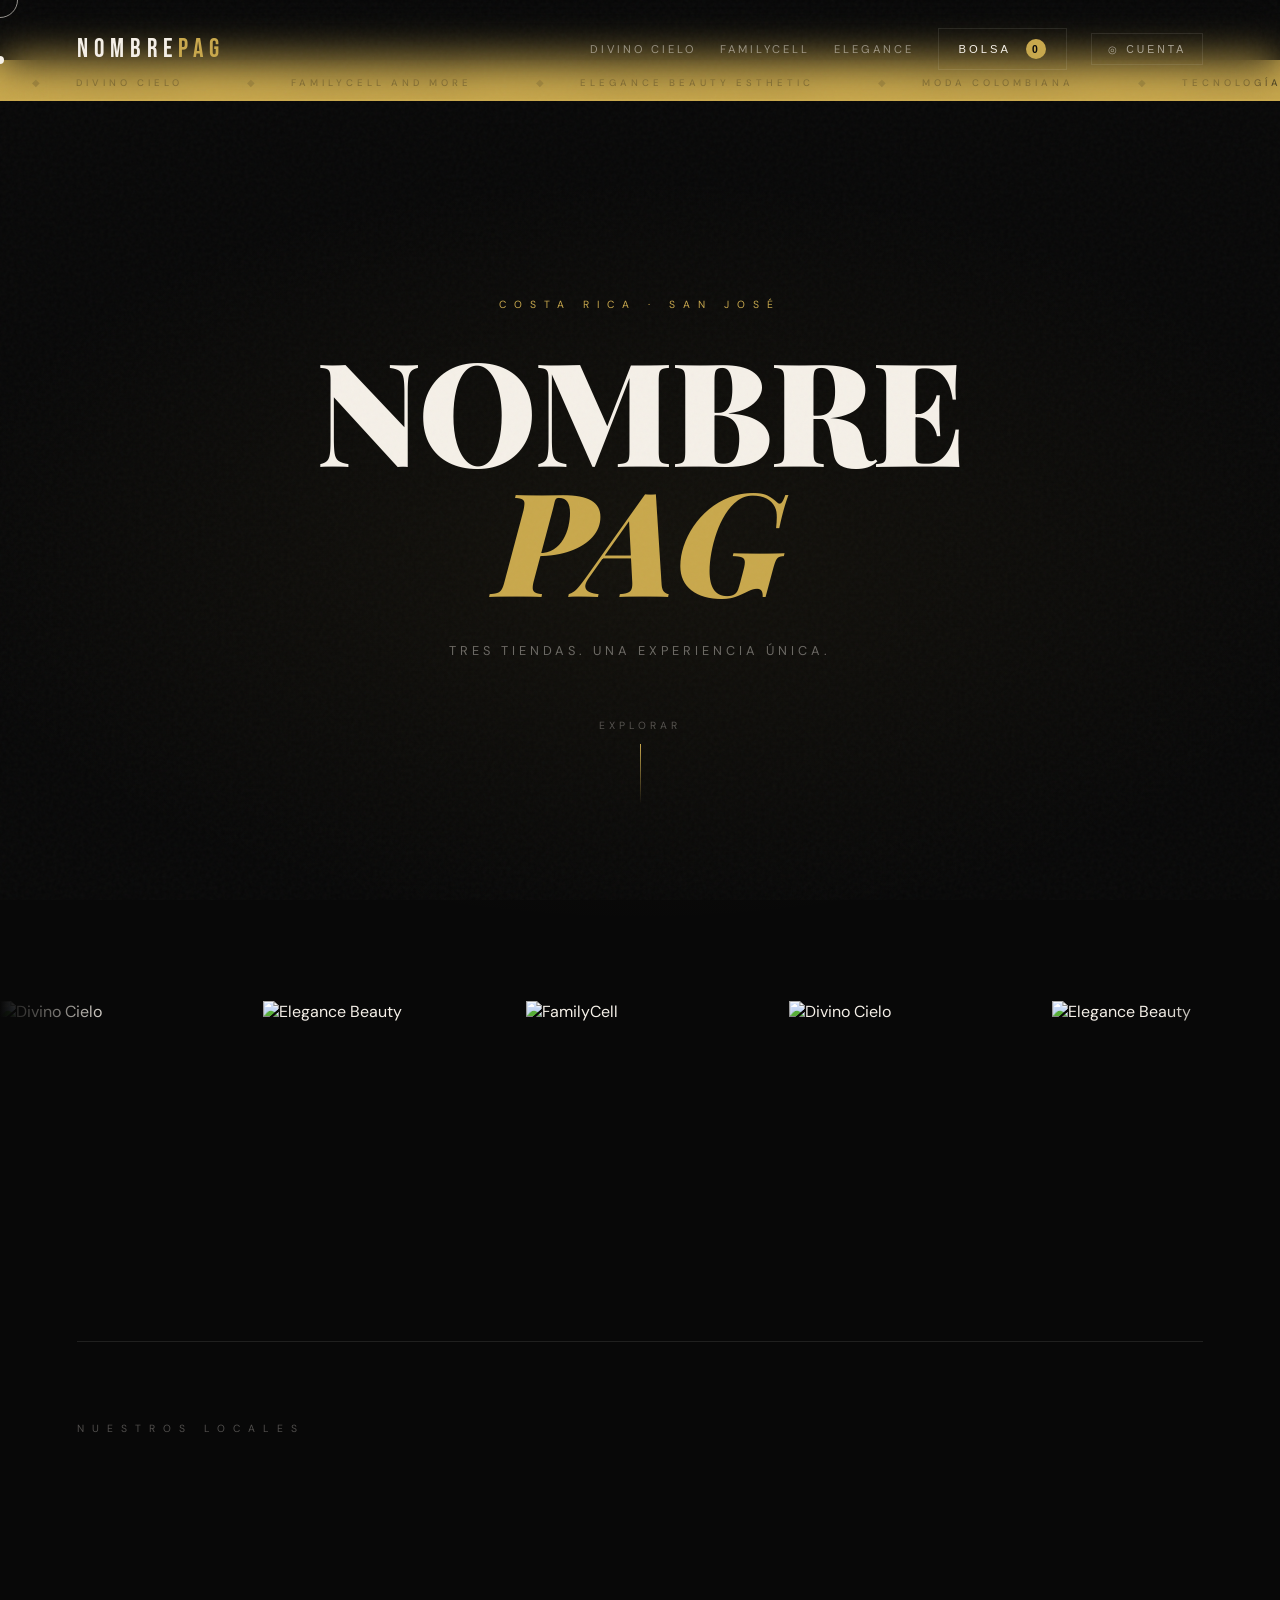
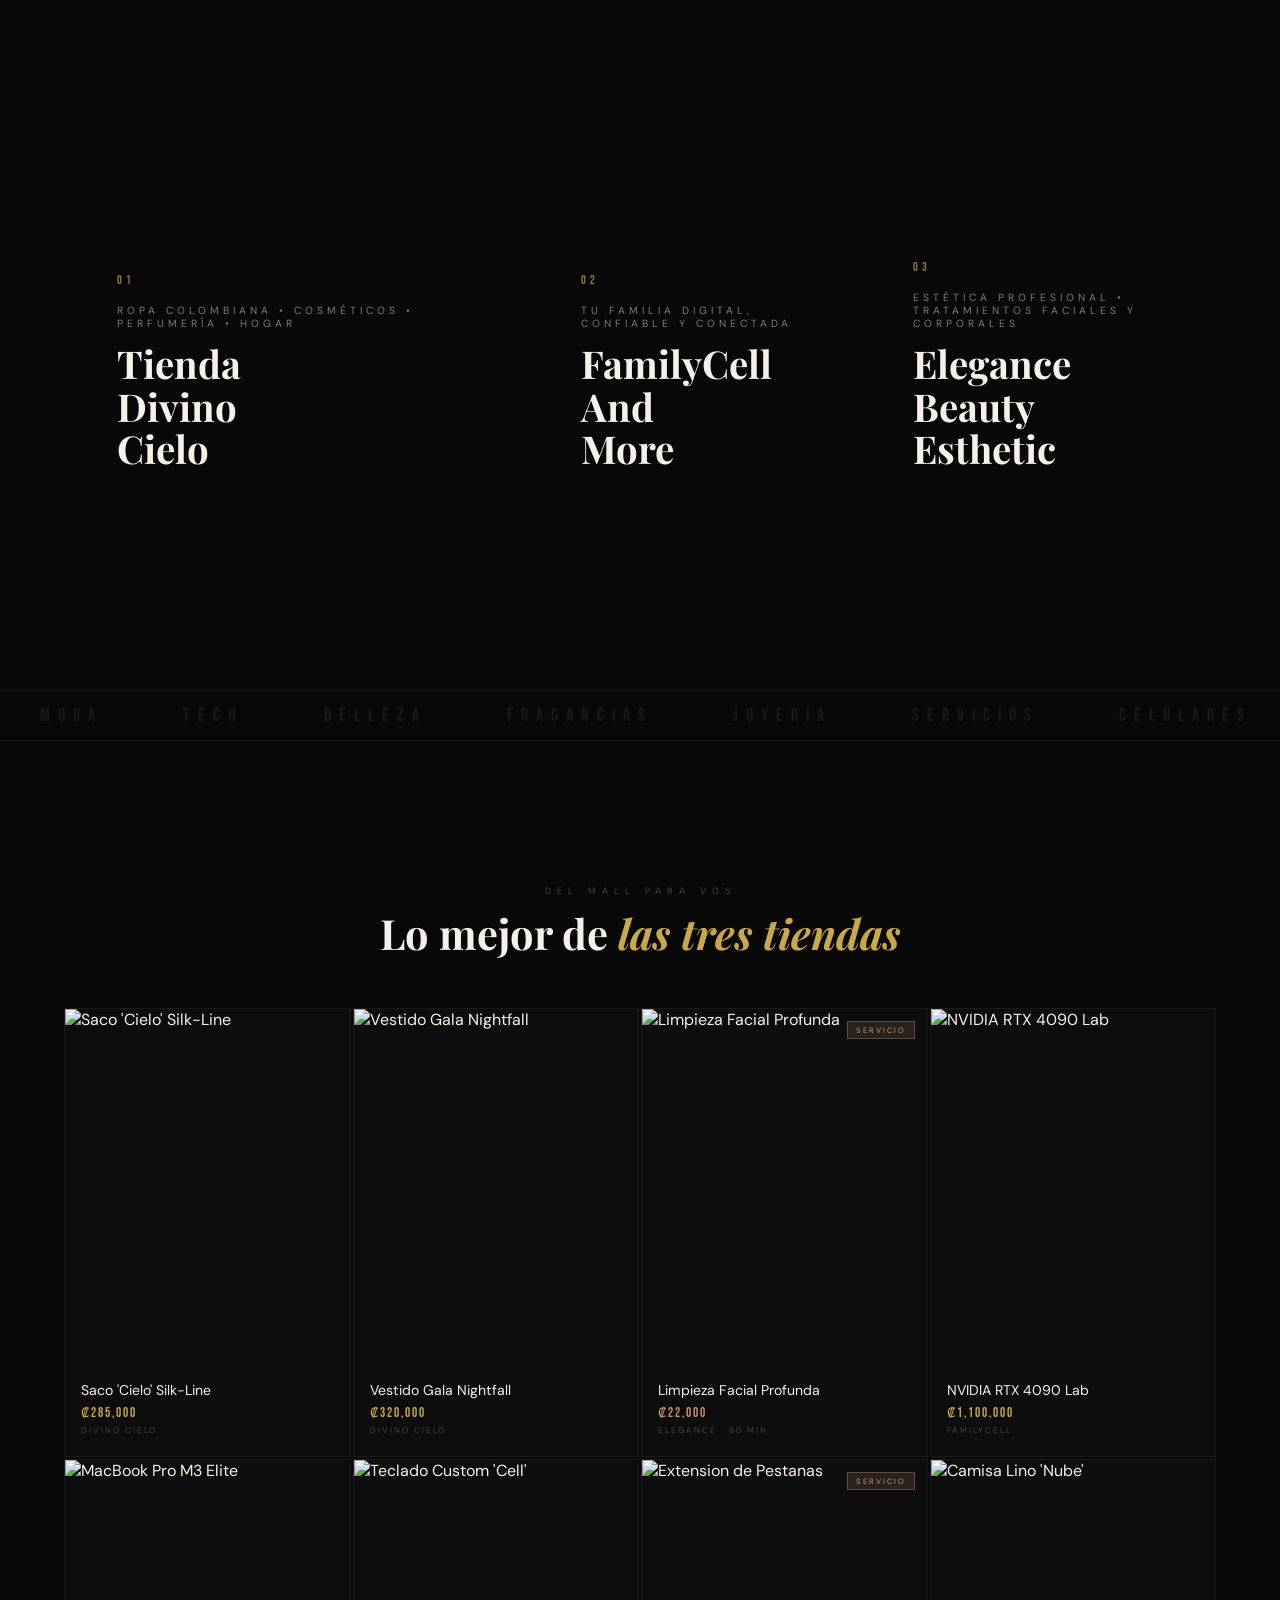
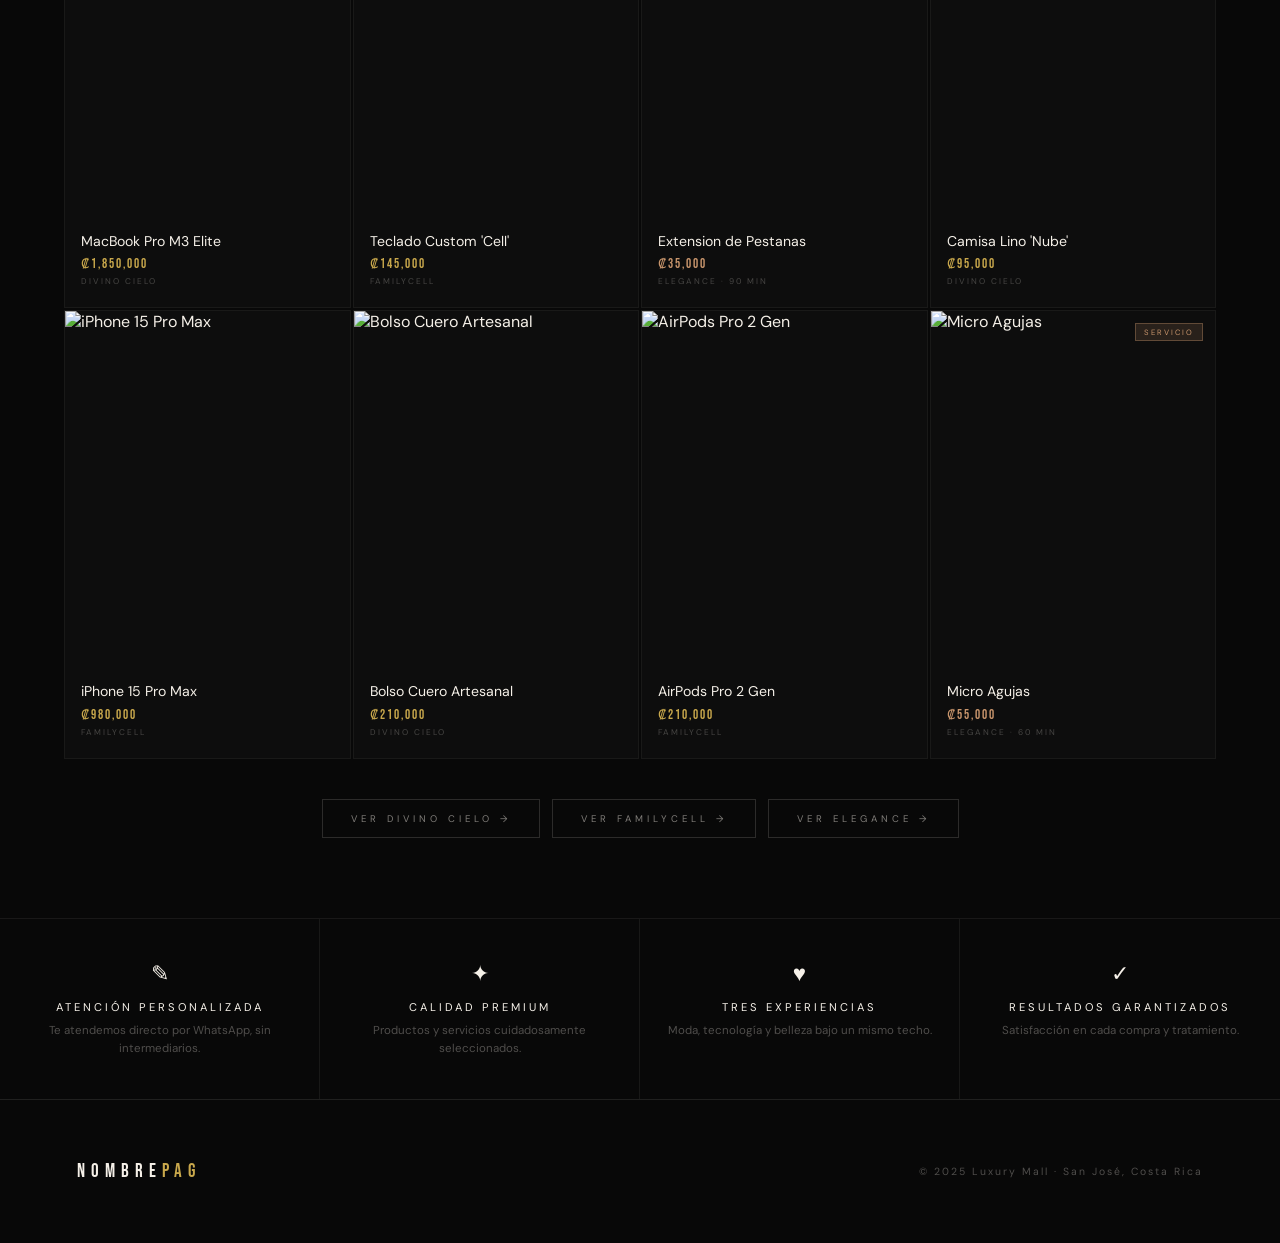
==== index.html @ 3a22a87d "Add files via upload" ====
<!DOCTYPE html>
<html lang="es">
<head>
  <meta charset="UTF-8">
  <meta name="viewport" content="width=device-width, initial-scale=1.0">
  <title>NOMBREPAG &mdash; Luxury Mall</title>
  <link rel="stylesheet" href="css/style.css">
  <link rel="preconnect" href="https://fonts.googleapis.com">
  <link href="https://fonts.googleapis.com/css2?family=Playfair+Display:ital,wght@0,700;0,900;1,700&family=DM+Sans:wght@300;400;500&family=Cormorant+Garamond:ital,wght@0,300;1,300&family=Bebas+Neue&display=swap" rel="stylesheet">
  <style>
    /* ── MARQUEE STRIP ──────────────────────────────────────── */
    .marquee-strip {
      background: var(--gold);
      padding: 10px 0;
      overflow: hidden;
      white-space: nowrap;
    }
    .marquee-inner {
      display: inline-flex;
      animation: marquee-run 22s linear infinite;
    }
    .marquee-inner span {
      font-size: 0.6rem; letter-spacing: 4px; text-transform: uppercase;
      color: #080808; font-weight: 500; padding: 0 32px;
    }
    .marquee-inner span::before { content: '◆'; margin-right: 32px; opacity: 0.5; }
    @keyframes marquee-run {
      0%   { transform: translateX(0); }
      100% { transform: translateX(-50%); }
    }

    /* ── LOOKBOOK STRIP (horizontal infinite) ───────────────── */
    .lookbook-strip { overflow: hidden; position: relative; margin: 0; }
    .lookbook-strip::before, .lookbook-strip::after {
      content: ''; position: absolute; top: 0; bottom: 0; width: 120px; z-index: 2; pointer-events: none;
    }
    .lookbook-strip::before { left:0; background: linear-gradient(to right, #080808, transparent); }
    .lookbook-strip::after  { right:0; background: linear-gradient(to left,  #080808, transparent); }
    .lookbook-strip-track {
      display: flex; gap: 3px;
      animation: lb-scroll 40s linear infinite;
      width: max-content;
    }
    .lookbook-strip-track:hover { animation-play-state: paused; }
    @keyframes lb-scroll { 0%{transform:translateX(0)} 100%{transform:translateX(-50%)} }
    .lb-img {
      width: 260px; height: 340px; flex-shrink: 0; overflow: hidden; position: relative;
    }
    .lb-img img { width:100%; height:100%; object-fit:cover; transition: transform 0.7s; }
    .lb-img:hover img { transform: scale(1.06); }
    .lb-img-label {
      position: absolute; bottom: 0; left: 0; right: 0;
      padding: 20px 14px 12px;
      background: linear-gradient(to top, rgba(8,8,8,0.85), transparent);
      font-size: 0.55rem; letter-spacing: 3px; text-transform: uppercase;
      color: rgba(245,240,232,0.5);
      opacity: 0; transition: opacity 0.3s;
    }
    .lb-img:hover .lb-img-label { opacity: 1; }

    /* ── SECTION LABEL ──────────────────────────────────────── */
    .section-eyebrow {
      font-size: 0.58rem; letter-spacing: 6px; text-transform: uppercase;
      color: rgba(245,240,232,0.25); text-align: center;
      padding: 64px 0 8px;
    }
    .section-title-large {
      font-family: 'Playfair Display', serif;
      font-size: clamp(1.6rem, 4vw, 2.6rem);
      color: var(--white); text-align: center;
      margin-bottom: 48px; font-weight: 700;
    }
    .section-title-large em { color: var(--gold); font-style: italic; }

    /* ── MIXED PRODUCTS GRID ────────────────────────────────── */
    .index-products-section { padding: 0 5% 80px; }
    .index-products-grid {
      display: grid;
      grid-template-columns: repeat(auto-fill, minmax(240px, 1fr));
      gap: 2px;
    }

    /* Mini product card for index */
    .index-product-card {
      position: relative; overflow: hidden; cursor: pointer;
      background: rgba(245,240,232,0.02);
      border: 1px solid rgba(245,240,232,0.05);
      transition: border-color 0.3s;
      opacity: 0; transform: translateY(16px);
      transition: opacity 0.45s, transform 0.45s, border-color 0.3s;
    }
    .index-product-card.revealed { opacity:1; transform:translateY(0); }
    .index-product-card:hover { border-color: rgba(201,168,76,0.25); }

    .ipc-store-dot {
      position: absolute; top: 12px; left: 12px; z-index: 3;
      font-size: 0.5rem; letter-spacing: 2px; text-transform: uppercase;
      padding: 3px 8px; background: rgba(8,8,8,0.75);
      border: 1px solid rgba(245,240,232,0.12); color: rgba(245,240,232,0.5);
    }
    .ipc-img-wrap {
      position: relative; aspect-ratio: 4/5; overflow: hidden;
    }
    .ipc-img-wrap img {
      width:100%; height:100%; object-fit:cover;
      transition: transform 0.6s;
    }
    .index-product-card:hover .ipc-img-wrap img { transform: scale(1.05); }
    .ipc-overlay {
      position: absolute; inset: 0;
      background: rgba(8,8,8,0.55);
      display: flex; align-items: center; justify-content: center;
      opacity: 0; transition: opacity 0.3s;
    }
    .index-product-card:hover .ipc-overlay { opacity: 1; }
    .ipc-overlay-btn {
      padding: 10px 20px; background: none;
      border: 1px solid rgba(245,240,232,0.7);
      color: var(--white); font-size: 0.55rem; letter-spacing: 3px;
      text-transform: uppercase; cursor: pointer;
      font-family: 'DM Sans', sans-serif; transition: 0.2s;
    }
    .ipc-overlay-btn:hover { background: var(--gold); border-color: var(--gold); color: #080808; }

    /* Service card variant for elegance in index */
    .ipc-service-badge {
      position: absolute; top: 12px; right: 12px; z-index: 3;
      font-size: 0.48rem; letter-spacing: 2px; text-transform: uppercase;
      padding: 3px 8px;
      background: rgba(200,149,108,0.15);
      border: 1px solid rgba(200,149,108,0.35);
      color: #c8956c;
    }

    .ipc-info { padding: 16px 16px 20px; }
    .ipc-name {
      font-size: 0.88rem; color: var(--white);
      margin-bottom: 6px; line-height: 1.3;
      white-space: nowrap; overflow: hidden; text-overflow: ellipsis;
    }
    .ipc-price { font-size: 0.8rem; color: var(--gold); font-family: 'Bebas Neue', sans-serif; letter-spacing: 2px; }
    .ipc-price.rose { color: #c8956c; }
    .ipc-store-tag {
      font-size: 0.52rem; letter-spacing: 2px; text-transform: uppercase;
      color: rgba(245,240,232,0.25); margin-top: 4px;
    }

    /* ── "VER MÁS" ROW ──────────────────────────────────────── */
    .see-more-row {
      display: flex; gap: 12px; justify-content: center; flex-wrap: wrap;
      margin-top: 40px;
    }
    .see-more-btn {
      padding: 12px 28px; background: none;
      border: 1px solid rgba(245,240,232,0.15);
      color: rgba(245,240,232,0.5);
      font-size: 0.6rem; letter-spacing: 4px; text-transform: uppercase;
      cursor: pointer; text-decoration: none; display: inline-block;
      transition: 0.2s; font-family: 'DM Sans', sans-serif;
    }
    .see-more-btn:hover { border-color: var(--gold); color: var(--gold); }
    .see-more-btn.rose:hover { border-color: #c8956c; color: #c8956c; }

    /* ── DIVIDER MARQUEE 2 ──────────────────────────────────── */
    .divider-marquee {
      border-top: 1px solid rgba(245,240,232,0.07);
      border-bottom: 1px solid rgba(245,240,232,0.07);
      padding: 14px 0; overflow: hidden; margin: 0 0 80px;
    }
    .divider-marquee-inner {
      display: inline-flex;
      animation: marquee-run 35s linear infinite;
    }
    .divider-marquee-inner span {
      font-family: 'Bebas Neue', sans-serif;
      font-size: 1.1rem; letter-spacing: 8px; color: rgba(245,240,232,0.08);
      padding: 0 40px;
    }

    /* ── WHY US STRIP ───────────────────────────────────────── */
    .why-strip {
      display: grid; grid-template-columns: repeat(4,1fr);
      border-top: 1px solid rgba(245,240,232,0.07);
      margin-bottom: 0;
    }
    .why-item {
      padding: 40px 24px; text-align: center;
      border-right: 1px solid rgba(245,240,232,0.07);
    }
    .why-item:last-child { border-right: none; }
    .why-icon { font-size: 1.4rem; margin-bottom: 12px; }
    .why-title {
      font-size: 0.7rem; letter-spacing: 3px; text-transform: uppercase;
      color: var(--white); margin-bottom: 8px;
    }
    .why-desc { font-size: 0.72rem; color: rgba(245,240,232,0.3); line-height: 1.6; }

    @media (max-width: 768px) {
      .why-strip { grid-template-columns: repeat(2,1fr); }
      .why-item { border-bottom: 1px solid rgba(245,240,232,0.07); }
    }
    @media (max-width: 480px) {
      .index-products-grid { grid-template-columns: repeat(2,1fr); }
      .lb-img { width: 180px; height: 240px; }
    }
  </style>
</head>
<body>
  <div id="progress-bar"></div>
  <div class="grain"></div>
  <div id="cursor-dot" class="cursor-dot"></div>
  <div id="cursor-ring" class="cursor-ring"></div>

  <nav>
    <a href="index.html" class="nav-logo">NOMBRE<em>PAG</em></a>
    <div class="nav-right">
      <a href="divino.html" class="nav-link">Divino Cielo</a>
      <a href="familycell.html" class="nav-link">FamilyCell</a>
      <a href="elegance.html" class="nav-link">Elegance</a>
      <button class="cart-btn" onclick="toggleCart()">BOLSA&nbsp;<span class="cart-count cart-count-badge">0</span></button>
    </div>
  </nav>

  <!-- MARQUEE TOP -->
  <div class="marquee-strip" style="margin-top:60px;">
    <div class="marquee-inner" id="marquee-top">
      <span>Divino Cielo</span><span>FamilyCell And More</span><span>Elegance Beauty Esthetic</span>
      <span>Moda Colombiana</span><span>Tecnolog&iacute;a</span><span>Tratamientos de Belleza</span>
      <span>San Jos&eacute;, Costa Rica</span><span>Luxury Mall</span>
      <span>Divino Cielo</span><span>FamilyCell And More</span><span>Elegance Beauty Esthetic</span>
      <span>Moda Colombiana</span><span>Tecnolog&iacute;a</span><span>Tratamientos de Belleza</span>
      <span>San Jos&eacute;, Costa Rica</span><span>Luxury Mall</span>
    </div>
  </div>

  <!-- HERO -->
  <section class="home-hero">
    <p class="hero-eyebrow">Costa Rica &middot; San Jos&eacute;</p>
    <h1 class="hero-title">NOMBRE<br><em>PAG</em></h1>
    <p class="hero-subtitle">Tres tiendas. Una experiencia &uacute;nica.</p>
    <div class="hero-scroll">
      <span>Explorar</span>
      <div class="scroll-line"></div>
    </div>
  </section>

  <!-- LOOKBOOK STRIP -->
  <div class="lookbook-strip">
    <div class="lookbook-strip-track" id="lookbook-track">
      <!-- filled by JS -->
    </div>
  </div>

  <!-- TIENDAS -->
  <section class="stores-section">
    <p class="stores-label">Nuestros Locales</p>
    <div class="stores-grid">
      <a href="divino.html" class="store-card">
        <div class="store-card-bg" style="background-image:url('https://images.unsplash.com/photo-1441986300917-64674bd600d8?q=80&w=1400')"></div>
        <div class="store-card-overlay"></div>
        <div class="store-card-content">
          <div class="store-number">01</div>
          <div class="store-tagline">Ropa Colombiana &bull; Cosm&eacute;ticos &bull; Perfumer&iacute;a &bull; Hogar</div>
          <div class="store-name">Tienda<br>Divino<br>Cielo</div>
          <div class="store-cta">Explorar Cat&aacute;logo</div>
        </div>
      </a>
      <a href="familycell.html" class="store-card">
        <div class="store-card-bg" style="background-image:url('https://images.unsplash.com/photo-1593642632823-8f785ba67e45?q=80&w=1000')"></div>
        <div class="store-card-overlay"></div>
        <div class="store-card-content">
          <div class="store-number">02</div>
          <div class="store-tagline">Tu Familia Digital, Confiable y Conectada</div>
          <div class="store-name">FamilyCell<br>And<br>More</div>
          <div class="store-cta">Entrar al sitio</div>
        </div>
      </a>
      <a href="elegance.html" class="store-card">
        <div class="store-card-bg" style="background-image:url('https://images.unsplash.com/photo-1560066984-138dadb4c035?q=80&w=1000')"></div>
        <div class="store-card-overlay"></div>
        <div class="store-card-content">
          <div class="store-number">03</div>
          <div class="store-tagline">Est&eacute;tica profesional &bull; Tratamientos faciales y corporales</div>
          <div class="store-name">Elegance<br>Beauty<br>Esthetic</div>
          <div class="store-cta">Ver Servicios</div>
        </div>
      </a>
    </div>
  </section>

  <!-- DIVIDER MARQUEE -->
  <div class="divider-marquee">
    <div class="divider-marquee-inner">
      <span>MODA</span><span>TECH</span><span>BELLEZA</span><span>FRAGANCIAS</span>
      <span>JOYERIA</span><span>SERVICIOS</span><span>CELULARES</span><span>ACCESORIOS</span>
      <span>MODA</span><span>TECH</span><span>BELLEZA</span><span>FRAGANCIAS</span>
      <span>JOYERIA</span><span>SERVICIOS</span><span>CELULARES</span><span>ACCESORIOS</span>
    </div>
  </div>

  <!-- MIXED PRODUCTS -->
  <section class="index-products-section">
    <p class="section-eyebrow">Del mall para vos</p>
    <h2 class="section-title-large">Lo mejor de <em>las tres tiendas</em></h2>
    <div class="index-products-grid" id="index-products-grid">
      <!-- filled by JS -->
    </div>
    <div class="see-more-row">
      <a href="divino.html" class="see-more-btn">Ver Divino Cielo &rarr;</a>
      <a href="familycell.html" class="see-more-btn">Ver FamilyCell &rarr;</a>
      <a href="elegance.html" class="see-more-btn rose">Ver Elegance &rarr;</a>
    </div>
  </section>

  <!-- WHY US -->
  <div class="why-strip">
    <div class="why-item">
      <div class="why-icon">&#9998;</div>
      <div class="why-title">Atenci&oacute;n Personalizada</div>
      <div class="why-desc">Te atendemos directo por WhatsApp, sin intermediarios.</div>
    </div>
    <div class="why-item">
      <div class="why-icon">&#10022;</div>
      <div class="why-title">Calidad Premium</div>
      <div class="why-desc">Productos y servicios cuidadosamente seleccionados.</div>
    </div>
    <div class="why-item">
      <div class="why-icon">&#9829;</div>
      <div class="why-title">Tres Experiencias</div>
      <div class="why-desc">Moda, tecnolog&iacute;a y belleza bajo un mismo techo.</div>
    </div>
    <div class="why-item">
      <div class="why-icon">&#10003;</div>
      <div class="why-title">Resultados Garantizados</div>
      <div class="why-desc">Satisfacci&oacute;n en cada compra y tratamiento.</div>
    </div>
  </div>

  <footer>
    <div class="footer-logo">NOMBRE<em>PAG</em></div>
    <div class="footer-copy">&copy; 2025 Luxury Mall &middot; San Jos&eacute;, Costa Rica</div>
  </footer>

  <div id="cart-overlay" class="cart-overlay" onclick="closeCart()"></div>
  <aside id="cart-panel" class="cart-panel">
    <div class="cart-panel-head">
      <div class="cart-panel-title">Tu Selecci&oacute;n</div>
      <div class="cart-head-right">
        <button class="cart-clear-btn" onclick="clearCart()">VACIAR</button>
        <button class="cart-close" onclick="closeCart()">&times;</button>
      </div>
    </div>
    <div class="cart-items-wrap" id="cart-items-wrap"></div>
    <div class="cart-panel-foot">
      <div id="cart-subtotal-row" style="display:none;"></div>
      <div class="cart-total-row">
        <span class="cart-total-label">Total</span>
        <span class="cart-total-val">&#8353;<span id="cart-total">0</span></span>
      </div>
      <button class="whatsapp-btn" onclick="sendWhatsApp()">
        <svg width="18" height="18" viewBox="0 0 24 24" fill="currentColor"><path d="M17.472 14.382c-.297-.149-1.758-.867-2.03-.967-.273-.099-.471-.148-.67.15-.197.297-.767.966-.94 1.164-.173.199-.347.223-.644.075-.297-.15-1.255-.463-2.39-1.475-.883-.788-1.48-1.761-1.653-2.059-.173-.297-.018-.458.13-.606.134-.133.298-.347.446-.52.149-.174.198-.298.298-.497.099-.198.05-.371-.025-.52-.075-.149-.669-1.612-.916-2.207-.242-.579-.487-.5-.669-.51-.173-.008-.371-.01-.57-.01-.198 0-.52.074-.792.372-.272.297-1.04 1.016-1.04 2.479 0 1.462 1.065 2.875 1.213 3.074.149.198 2.096 3.2 5.077 4.487.709.306 1.262.489 1.694.625.712.227 1.36.195 1.871.118.571-.085 1.758-.719 2.006-1.413.248-.694.248-1.289.173-1.413-.074-.124-.272-.198-.57-.347m-5.421 7.403h-.004a9.87 9.87 0 01-5.031-1.378l-.361-.214-3.741.982.998-3.648-.235-.374a9.86 9.86 0 01-1.51-5.26c.001-5.45 4.436-9.884 9.888-9.884 2.64 0 5.122 1.03 6.988 2.898a9.825 9.825 0 012.893 6.994c-.003 5.45-4.437 9.884-9.885 9.884m8.413-18.297A11.815 11.815 0 0012.05 0C5.495 0 .16 5.335.157 11.892c0 2.096.547 4.142 1.588 5.945L.057 24l6.305-1.654a11.882 11.882 0 005.683 1.448h.005c6.554 0 11.89-5.335 11.893-11.893a11.821 11.821 0 00-3.48-8.413Z"/></svg>
        ORDENAR POR WHATSAPP
      </button>
    </div>
  </aside>

  <button id="back-to-top">&#8593;</button>
  <script src="js/auth.js"></script>
  <script src="js/main.js"></script>
  <script>
  // ── LOOKBOOK IMAGES ──────────────────────────────────────────────────────
  var LB_IMAGES = [
    { src:'https://images.unsplash.com/photo-1441986300917-64674bd600d8?q=80&w=600', label:'Divino Cielo' },
    { src:'https://images.unsplash.com/photo-1560066984-138dadb4c035?q=80&w=600', label:'Elegance Beauty' },
    { src:'https://images.unsplash.com/photo-1593642632823-8f785ba67e45?q=80&w=600', label:'FamilyCell' },
    { src:'https://images.unsplash.com/photo-1539008835657-9e8e9680c956?q=80&w=600', label:'Divino Cielo' },
    { src:'https://images.unsplash.com/photo-1570172619644-dfd03ed5d881?q=80&w=600', label:'Elegance Beauty' },
    { src:'https://images.unsplash.com/photo-1606220838315-056192d5e927?q=80&w=600', label:'FamilyCell' },
    { src:'https://images.unsplash.com/photo-1548036328-c9fa89d128fa?q=80&w=600', label:'Divino Cielo' },
    { src:'https://images.unsplash.com/photo-1522337360788-8b13dee7a37e?q=80&w=600', label:'Elegance Beauty' },
    { src:'https://images.unsplash.com/photo-1524592094714-0f0654e20314?q=80&w=600', label:'Elegance Beauty' },
    { src:'https://images.unsplash.com/photo-1602810318383-e386cc2a3ccf?q=80&w=600', label:'Divino Cielo' },
  ];

  // ── ELEGANCE SERVICES (subset para el index) ──────────────────────────────
  var INDEX_ELEGANCE = [
    { isService:true, name:'Limpieza Facial Profunda', price:22000, duration:'60 min',
      img:'https://images.unsplash.com/photo-1570172619644-dfd03ed5d881?q=80&w=600',
      waLink:'https://wa.me/50684668499?text=Hola!%20Me%20gustar%C3%ADa%20agendar%20Limpieza%20Facial%20Profunda' },
    { isService:true, name:'Extension de Pestanas', price:35000, duration:'90 min',
      img:'https://images.unsplash.com/photo-1516975080664-ed2fc6a32937?q=80&w=600',
      waLink:'https://wa.me/50684668499?text=Hola!%20Me%20gustar%C3%ADa%20agendar%20Extension%20de%20Pestanas' },
    { isService:true, name:'Micro Agujas', price:55000, duration:'60 min',
      img:'https://images.unsplash.com/photo-1552693673-1bf958298935?q=80&w=600',
      waLink:'https://wa.me/50684668499?text=Hola!%20Me%20gustar%C3%ADa%20agendar%20Micro%20Agujas' },
  ];

  function renderLookbook() {
    var track = document.getElementById('lookbook-track');
    if (!track) return;
    var doubled = LB_IMAGES.concat(LB_IMAGES);
    track.innerHTML = doubled.map(function(img) {
      return '<div class="lb-img">' +
        '<img src="' + img.src + '" alt="' + img.label + '" loading="lazy">' +
        '<div class="lb-img-label">' + img.label + '</div>' +
      '</div>';
    }).join('');
  }

  function renderIndexProducts() {
    var grid = document.getElementById('index-products-grid');
    if (!grid) return;

    // Get real inventory, pick best from divino + family (up to 5 each), + 3 elegance services
    var inv = (typeof getInventory === 'function') ? getInventory() : [];
    var divino  = inv.filter(function(i){ return i.store==='divino'; }).slice(0,5);
    var family  = inv.filter(function(i){ return i.store==='family'; }).slice(0,4);

    // Interleave: d, d, e(service), f, d, e(service), f, d, f, e(service), f, d
    var combined = [];
    var di=0, fi=0, ei=0;
    var order = ['d','d','e','f','d','f','e','d','f','d','f','e','f'];
    order.forEach(function(s) {
      if (s==='d' && di<divino.length)  { combined.push({type:'product', item:divino[fi>0?di:di], store:'divino'}); di++; }
      if (s==='f' && fi<family.length)  { combined.push({type:'product', item:family[fi], store:'family'}); fi++; }
      if (s==='e' && ei<INDEX_ELEGANCE.length) { combined.push({type:'service', item:INDEX_ELEGANCE[ei]}); ei++; }
    });

    // Fallback: just concat if interleave produced nothing
    if (combined.length === 0) {
      divino.forEach(function(i){ combined.push({type:'product',item:i,store:'divino'}); });
      family.forEach(function(i){ combined.push({type:'product',item:i,store:'family'}); });
      INDEX_ELEGANCE.forEach(function(i){ combined.push({type:'service',item:i}); });
    }

    var storeNames = { divino:'Divino Cielo', family:'FamilyCell' };

    grid.innerHTML = combined.map(function(entry) {
      var item = entry.item;
      if (!item) return '';

      if (entry.type === 'service') {
        return '<div class="index-product-card revealed" onclick="window.location.href=\'' + item.waLink + '\'">' +
          '<div class="ipc-service-badge">SERVICIO</div>' +
          '<div class="ipc-img-wrap"><img src="' + item.img + '" alt="' + item.name + '" loading="lazy">' +
            '<div class="ipc-overlay"><button class="ipc-overlay-btn" style="border-color:#c8956c;color:#c8956c;">AGENDAR</button></div>' +
          '</div>' +
          '<div class="ipc-info">' +
            '<div class="ipc-name">' + item.name + '</div>' +
            '<div class="ipc-price rose">&#8353;' + Number(item.price).toLocaleString() + '</div>' +
            '<div class="ipc-store-tag">Elegance &middot; ' + (item.duration||'') + '</div>' +
          '</div>' +
        '</div>';
      }

      var mainImg = (typeof getMainImg === 'function') ? getMainImg(item) : (item.img||'');
      return '<div class="index-product-card reveal-card" onclick="void(0)">' +
        '<div class="ipc-img-wrap"><img src="' + mainImg + '" alt="' + item.name + '" loading="lazy">' +
          '<div class="ipc-overlay"><button class="ipc-overlay-btn" onclick="event.stopPropagation();addToCart(' + item.id + ')">+ BOLSA</button></div>' +
        '</div>' +
        '<div class="ipc-info">' +
          '<div class="ipc-name">' + item.name + '</div>' +
          '<div class="ipc-price">&#8353;' + Number(item.price).toLocaleString() + '</div>' +
          '<div class="ipc-store-tag">' + (storeNames[entry.store]||entry.store) + '</div>' +
        '</div>' +
      '</div>';
    }).filter(Boolean).join('');

    // Scroll reveal
    var observer = new IntersectionObserver(function(entries) {
      entries.forEach(function(e, i) {
        if (e.isIntersecting) {
          setTimeout(function(){ e.target.classList.add('revealed'); }, i * 50);
          observer.unobserve(e.target);
        }
      });
    }, { threshold: 0.04 });
    grid.querySelectorAll('.reveal-card').forEach(function(c){ observer.observe(c); });
  }

  document.addEventListener('DOMContentLoaded', function() {
    renderLookbook();
    // Wait for main.js inventory to be ready
    setTimeout(renderIndexProducts, 80);
  });
  </script>
</body>
</html>
---- css/style.css ----
@import url('https://fonts.googleapis.com/css2?family=Playfair+Display:ital,wght@0,400;0,700;0,900;1,400;1,700&family=DM+Sans:wght@300;400;500&family=Bebas+Neue&display=swap');

:root {
  --black: #080808;
  --white: #f5f0e8;
  --cream: #e8e0d0;
  --gold: #c9a84c;
  --gold-light: #f0d080;
  --cyan: #00e5ff;
  --red: #e03030;
  --green: #4caf7d;
  --glass: rgba(245,240,232,0.04);
  --glass-border: rgba(245,240,232,0.1);
}

*, *::before, *::after { margin:0; padding:0; box-sizing:border-box; }
html { scroll-behavior: smooth; }
body { background:var(--black); color:var(--white); font-family:'DM Sans',sans-serif; overflow-x:hidden; cursor:none; }

/* ─── PROGRESS BAR ─── */
#progress-bar {
  position:fixed; top:0; left:0; height:2px;
  background:linear-gradient(to right,var(--gold),var(--gold-light));
  z-index:99999; width:0%; transition:width 0.1s linear;
  box-shadow:0 0 8px rgba(201,168,76,0.5);
}

/* ─── CURSOR ─── */
.cursor-dot {
  width:8px; height:8px; background:var(--white); border-radius:50%;
  position:fixed; transform:translate(-50%,-50%);
  transition:width 0.15s,height 0.15s; pointer-events:none; z-index:99999;
}
.cursor-ring {
  width:36px; height:36px; border:1px solid rgba(245,240,232,0.6); border-radius:50%;
  position:fixed; transform:translate(-50%,-50%); pointer-events:none; z-index:99998;
  transition:width 0.25s,height 0.25s;
}

/* ─── GRAIN ─── */
.grain {
  position:fixed; inset:0;
  background-image:url("data:image/svg+xml,%3Csvg viewBox='0 0 256 256' xmlns='http://www.w3.org/2000/svg'%3E%3Cfilter id='noise'%3E%3CfeTurbulence type='fractalNoise' baseFrequency='0.9' numOctaves='4' stitchTiles='stitch'/%3E%3C/filter%3E%3Crect width='100%25' height='100%25' filter='url(%23noise)'/%3E%3C/svg%3E");
  opacity:0.035; pointer-events:none; z-index:9000;
}

/* ─── NAV ─── */
nav {
  position:fixed; top:0; left:0; right:0; z-index:5000;
  padding:28px 6%; display:flex; align-items:center; justify-content:space-between;
  backdrop-filter:blur(20px); border-bottom:1px solid transparent;
  transition:border-color 0.4s,background 0.4s;
}
nav.scrolled { border-color:var(--glass-border); background:rgba(8,8,8,0.9); }
.nav-logo { font-family:'Bebas Neue',sans-serif; font-size:1.6rem; letter-spacing:6px; color:var(--white); text-decoration:none; }
.nav-logo em { font-style:normal; color:var(--gold); }
.nav-right { display:flex; gap:24px; align-items:center; }
.nav-link { font-size:0.7rem; letter-spacing:3px; text-transform:uppercase; color:rgba(245,240,232,0.5); text-decoration:none; transition:color 0.3s; }
.nav-link:hover { color:var(--white); }
.cart-btn { display:flex; align-items:center; gap:10px; font-size:0.7rem; letter-spacing:3px; text-transform:uppercase; background:none; border:1px solid var(--glass-border); color:var(--white); padding:10px 20px; cursor:none; transition:0.3s; }
.cart-btn:hover { border-color:var(--gold); color:var(--gold); }
.cart-count-badge { background:var(--gold); color:var(--black); width:20px; height:20px; border-radius:50%; display:flex; align-items:center; justify-content:center; font-weight:700; font-size:0.65rem; transition:transform 0.3s; }
.cart-count-badge.bump { transform:scale(1.5); }

/* ─── HOME HERO ─── */
.home-hero { height:100vh; display:flex; flex-direction:column; align-items:center; justify-content:center; text-align:center; position:relative; overflow:hidden; }
.home-hero::before { content:''; position:absolute; inset:0; background:radial-gradient(ellipse 80% 60% at 50% 50%,rgba(201,168,76,0.06) 0%,transparent 70%); }
.hero-eyebrow { font-size:0.65rem; letter-spacing:8px; text-transform:uppercase; color:var(--gold); margin-bottom:32px; opacity:0; animation:fadeUp 0.8s 0.3s forwards; }
.hero-title { font-family:'Playfair Display',serif; font-size:clamp(4rem,12vw,9rem); font-weight:900; line-height:0.9; letter-spacing:-2px; margin-bottom:40px; opacity:0; animation:fadeUp 0.8s 0.5s forwards; }
.hero-title em { font-style:italic; color:var(--gold); }
.hero-subtitle { font-size:0.8rem; letter-spacing:4px; text-transform:uppercase; color:rgba(245,240,232,0.4); margin-bottom:60px; opacity:0; animation:fadeUp 0.8s 0.7s forwards; }
.hero-scroll { font-size:0.65rem; letter-spacing:4px; text-transform:uppercase; color:rgba(245,240,232,0.3); display:flex; flex-direction:column; align-items:center; gap:12px; opacity:0; animation:fadeUp 0.8s 1s forwards; }
.scroll-line { width:1px; height:60px; background:linear-gradient(to bottom,var(--gold),transparent); animation:scrollPulse 2s infinite; }

/* ─── STORES GRID ─── */
.stores-section { padding:0 6% 120px; }
.stores-label { font-size:0.65rem; letter-spacing:8px; text-transform:uppercase; color:rgba(245,240,232,0.3); margin-bottom:60px; padding-top:80px; border-top:1px solid var(--glass-border); }
.stores-grid { display:grid; grid-template-columns:1.4fr 1fr 1fr; gap:2px; min-height:75vh; }
.store-card { position:relative; overflow:hidden; display:flex; flex-direction:column; justify-content:flex-end; padding:48px 40px; text-decoration:none; color:var(--white); min-height:600px; transition:flex 0.7s cubic-bezier(0.4,0,0.2,1); }
.store-card:hover { flex:2; }
.store-card-bg { position:absolute; inset:0; background-size:cover; background-position:center; filter:brightness(0.25) saturate(0.6); transition:filter 1.2s,transform 1.5s; }
.store-card:hover .store-card-bg { filter:brightness(0.4) saturate(0.9); transform:scale(1.06); }
.store-card-overlay { position:absolute; inset:0; background:linear-gradient(to top,rgba(8,8,8,0.9) 0%,transparent 60%); }
.store-card-content { position:relative; z-index:2; }
.store-number { font-family:'Bebas Neue',sans-serif; font-size:0.75rem; letter-spacing:4px; color:var(--gold); margin-bottom:16px; opacity:0.7; }
.store-tagline { font-size:0.65rem; letter-spacing:4px; text-transform:uppercase; color:rgba(245,240,232,0.5); margin-bottom:12px; }
.store-name { font-family:'Playfair Display',serif; font-size:clamp(1.8rem,3vw,2.8rem); font-weight:700; line-height:1.1; margin-bottom:32px; }
.store-cta { display:inline-flex; align-items:center; gap:12px; font-size:0.65rem; letter-spacing:4px; text-transform:uppercase; color:var(--gold); opacity:0; transform:translateY(12px); transition:opacity 0.4s,transform 0.4s; }
.store-card:hover .store-cta { opacity:1; transform:translateY(0); }
.store-cta::after { content:''; width:30px; height:1px; background:var(--gold); transition:width 0.3s; }
.store-card:hover .store-cta::after { width:50px; }

/* ─── STORE HERO ─── */
.store-page-hero { height:55vh; display:flex; flex-direction:column; align-items:center; justify-content:center; text-align:center; position:relative; overflow:hidden; border-bottom:1px solid var(--glass-border); }
.store-page-bg { position:absolute; inset:0; background-size:cover; background-position:center; filter:brightness(0.15) saturate(0.4); transform-origin:center; }
.store-page-content { position:relative; z-index:2; }
.store-page-eyebrow { font-size:0.65rem; letter-spacing:6px; text-transform:uppercase; color:var(--gold); margin-bottom:24px; }
.store-page-title { font-family:'Playfair Display',serif; font-size:clamp(3rem,8vw,6rem); font-weight:900; letter-spacing:-1px; }

/* ─── SEARCH + SORT BAR ─── */
.toolbar {
  display:flex; align-items:center; gap:12px;
  padding:24px 6%; border-bottom:1px solid var(--glass-border);
  flex-wrap:wrap;
}
.search-wrap { position:relative; flex:1; min-width:200px; }
.search-wrap::before { content:'⌕'; position:absolute; left:14px; top:50%; transform:translateY(-50%); color:rgba(245,240,232,0.3); font-size:1.1rem; pointer-events:none; }
#search-input {
  width:100%; background:var(--glass); border:1px solid var(--glass-border);
  color:var(--white); padding:10px 16px 10px 36px; font-family:'DM Sans',sans-serif;
  font-size:0.8rem; outline:none; transition:border-color 0.2s;
}
#search-input:focus { border-color:rgba(245,240,232,0.3); }
#search-input::placeholder { color:rgba(245,240,232,0.25); letter-spacing:2px; font-size:0.72rem; }
.sort-select {
  background:var(--glass); border:1px solid var(--glass-border); color:var(--white);
  padding:10px 16px; font-family:'DM Sans',sans-serif; font-size:0.72rem;
  letter-spacing:2px; text-transform:uppercase; outline:none; cursor:none;
  transition:border-color 0.2s; appearance:none; min-width:160px;
}
.sort-select:focus { border-color:rgba(245,240,232,0.3); }
.sort-select option { background:#0f0f0f; }

/* ─── FILTER BAR ─── */
.filter-bar { display:flex; gap:4px; padding:20px 6%; }
.filter-btn { font-size:0.65rem; letter-spacing:3px; text-transform:uppercase; background:none; border:1px solid var(--glass-border); color:rgba(245,240,232,0.4); padding:10px 20px; cursor:none; transition:0.3s; }
.filter-btn:hover,.filter-btn.active { border-color:var(--gold); color:var(--gold); background:rgba(201,168,76,0.05); }

/* ─── PRODUCTS GRID ─── */
.products-grid { display:grid; grid-template-columns:repeat(auto-fill,minmax(300px,1fr)); gap:1px; background:var(--glass-border); margin:0 6% 60px; border:1px solid var(--glass-border); }

/* ─── SCROLL REVEAL ─── */
.reveal-card { opacity:0; transform:translateY(30px); transition:opacity 0.6s ease,transform 0.6s ease; }
.reveal-card.revealed { opacity:1; transform:translateY(0); }

/* ─── PRODUCT CARD ─── */
.product-card { background:var(--black); padding:40px; transition:background 0.3s; position:relative; overflow:hidden; cursor:none; }
.product-card::before { content:''; position:absolute; bottom:0; left:0; right:0; height:1px; background:linear-gradient(to right,transparent,var(--gold),transparent); transform:scaleX(0); transition:transform 0.5s; }
.product-card:hover { background:rgba(245,240,232,0.02); }
.product-card:hover::before { transform:scaleX(1); }

/* Stock badges */
.stock-badge { position:absolute; top:16px; left:16px; font-size:0.55rem; letter-spacing:2px; text-transform:uppercase; font-weight:700; padding:4px 10px; z-index:2; }
.stock-badge.urgent { background:var(--red); color:#fff; }
.stock-badge.low { background:rgba(201,168,76,0.15); border:1px solid rgba(201,168,76,0.4); color:var(--gold); }

/* Wishlist btn */
.wish-btn { position:absolute; top:14px; right:14px; background:none; border:none; font-size:1.2rem; color:rgba(245,240,232,0.3); cursor:none; transition:color 0.2s,transform 0.2s; z-index:2; padding:6px; }
.wish-btn:hover,.wish-btn.wishlisted { color:#e05a5a; transform:scale(1.2); }

.product-img-wrap { width:100%; height:240px; overflow:hidden; margin-bottom:28px; background:rgba(245,240,232,0.03); display:flex; align-items:center; justify-content:center; position:relative; }
.product-img-wrap img { width:100%; height:100%; object-fit:contain; transition:transform 0.8s ease; filter:brightness(0.95); }
.product-card:hover .product-img-wrap img { transform:scale(1.06); }
.product-img-overlay { position:absolute; inset:0; background:rgba(8,8,8,0.4); display:flex; align-items:center; justify-content:center; opacity:0; transition:opacity 0.3s; }
.product-card:hover .product-img-overlay { opacity:1; }
.product-img-overlay span { font-size:0.6rem; letter-spacing:4px; text-transform:uppercase; color:var(--white); border:1px solid rgba(245,240,232,0.4); padding:8px 16px; }

.product-tag { font-size:0.6rem; letter-spacing:4px; text-transform:uppercase; margin-bottom:12px; display:inline-block; padding:4px 10px; border:1px solid; }
.tag-moda { color:var(--gold); border-color:rgba(201,168,76,0.3); }
.tag-tech { color:var(--cyan); border-color:rgba(0,229,255,0.3); }
.tag-joyería { color:#d4a574; border-color:rgba(212,165,116,0.3); }
.tag-fragancias { color:#c084fc; border-color:rgba(192,132,252,0.3); }
.tag-cosméticos { color:#f9a8d4; border-color:rgba(249,168,212,0.3); }
.tag-celulares { color:#60a5fa; border-color:rgba(96,165,250,0.3); }
.tag-accesorios { color:#86efac; border-color:rgba(134,239,172,0.3); }
.tag-belleza { color:#fda4af; border-color:rgba(253,164,175,0.3); }

.product-name { font-family:'Playfair Display',serif; font-size:1.1rem; font-weight:700; margin-bottom:8px; line-height:1.3; }
.product-price { font-family:'Bebas Neue',sans-serif; font-size:1.8rem; letter-spacing:2px; color:var(--gold); margin-bottom:16px; }
.product-desc { font-size:0.78rem; color:rgba(245,240,232,0.4); margin-bottom:28px; line-height:1.6; }

.add-btn { width:100%; padding:14px; background:none; border:1px solid var(--glass-border); color:var(--white); font-size:0.65rem; letter-spacing:4px; text-transform:uppercase; cursor:none; transition:0.35s; position:relative; overflow:hidden; }
.add-btn::after { content:''; position:absolute; inset:0; background:var(--gold); transform:translateX(-101%); transition:transform 0.35s cubic-bezier(0.4,0,0.2,1); z-index:0; }
.add-btn:hover::after { transform:translateX(0); }
.add-btn span { position:relative; z-index:1; transition:color 0.35s; }
.add-btn:hover span { color:var(--black); }
.add-btn.added { background:rgba(76,175,125,0.15); border-color:rgba(76,175,125,0.4); }
.add-btn.added span { color:var(--green); }

/* ─── NO RESULTS ─── */
.no-results { padding:80px 40px; text-align:center; color:rgba(245,240,232,0.25); font-size:0.8rem; letter-spacing:3px; text-transform:uppercase; width:100%; }
.no-results em { color:var(--gold); font-style:normal; }

/* ─── RECENT VIEWS ─── */
#recent-views-section { margin:0 6% 80px; padding:40px 0 0; border-top:1px solid var(--glass-border); }
.recent-label { font-size:0.6rem; letter-spacing:5px; text-transform:uppercase; color:rgba(245,240,232,0.3); margin-bottom:24px; }
.recent-grid { display:flex; gap:16px; overflow-x:auto; padding-bottom:8px; scrollbar-width:thin; scrollbar-color:var(--glass-border) transparent; }
.recent-card { flex-shrink:0; width:140px; cursor:none; }
.recent-card img { width:140px; height:100px; object-fit:contain; background:var(--glass); border:1px solid var(--glass-border); margin-bottom:10px; transition:border-color 0.2s; }
.recent-card:hover img { border-color:rgba(201,168,76,0.3); }
.recent-name { font-size:0.72rem; color:rgba(245,240,232,0.6); white-space:nowrap; overflow:hidden; text-overflow:ellipsis; margin-bottom:4px; }
.recent-price { font-family:'Bebas Neue'; font-size:0.9rem; color:var(--gold); letter-spacing:1px; }

/* ─── MODAL ─── */
#product-modal { position:fixed; inset:0; z-index:9000; display:flex; align-items:center; justify-content:center; opacity:0; pointer-events:none; transition:opacity 0.3s; }
#product-modal.open { opacity:1; pointer-events:all; }
.modal-backdrop { position:absolute; inset:0; background:rgba(8,8,8,0.85); backdrop-filter:blur(8px); }
.modal-box {
  position:relative; z-index:2; background:#0e0e0e; border:1px solid var(--glass-border);
  width:min(940px,95vw); max-height:90vh; overflow-y:auto;
  animation:modalIn 0.35s cubic-bezier(0.34,1.56,0.64,1) forwards;
  scrollbar-width:thin; scrollbar-color:var(--glass-border) transparent;
}
@keyframes modalIn { from { opacity:0; transform:translateY(30px) scale(0.97); } to { opacity:1; transform:none; } }
.modal-close { position:sticky; top:0; float:right; margin:16px 16px 0 0; background:none; border:1px solid var(--glass-border); color:var(--white); width:36px; height:36px; font-size:0.9rem; cursor:none; transition:0.2s; z-index:3; }
.modal-close:hover { border-color:var(--red); color:var(--red); }
.modal-inner { display:grid; grid-template-columns:1fr 1fr; gap:0; clear:both; }
.modal-left { padding:40px; border-right:1px solid var(--glass-border); }
.modal-img-wrap { width:100%; aspect-ratio:1; overflow:hidden; background:rgba(245,240,232,0.02); display:flex; align-items:center; justify-content:center; cursor:zoom-in; position:relative; }
.modal-img-wrap img { width:100%; height:100%; object-fit:contain; transition:transform 0.4s; }
.modal-img-wrap:hover img { transform:scale(1.04); }
.modal-zoom-hint { position:absolute; bottom:12px; right:12px; font-size:0.6rem; letter-spacing:2px; color:rgba(245,240,232,0.3); pointer-events:none; }
.modal-right { padding:40px; overflow-y:auto; }
.modal-meta { display:flex; align-items:center; justify-content:space-between; margin-bottom:16px; }
.modal-tag { font-size:0.6rem; letter-spacing:4px; text-transform:uppercase; padding:4px 10px; border:1px solid; }
.modal-share-btn { background:none; border:none; color:rgba(245,240,232,0.35); font-size:0.65rem; letter-spacing:3px; cursor:none; transition:color 0.2s; }
.modal-share-btn:hover { color:var(--gold); }
.modal-name { font-family:'Playfair Display',serif; font-size:clamp(1.4rem,3vw,2rem); font-weight:700; margin-bottom:16px; line-height:1.2; }
.modal-price { font-family:'Bebas Neue',sans-serif; font-size:2.2rem; letter-spacing:2px; color:var(--gold); margin-bottom:16px; }
.modal-stock { font-size:0.7rem; letter-spacing:2px; text-transform:uppercase; padding:8px 14px; margin-bottom:20px; display:inline-block; }
.modal-stock.ok { background:rgba(76,175,125,0.1); border:1px solid rgba(76,175,125,0.3); color:var(--green); }
.modal-stock.low { background:rgba(201,168,76,0.1); border:1px solid rgba(201,168,76,0.3); color:var(--gold); }
.modal-stock.urgent { background:rgba(224,48,48,0.1); border:1px solid rgba(224,48,48,0.3); color:var(--red); }
.modal-desc { font-size:0.85rem; color:rgba(245,240,232,0.55); line-height:1.8; margin-bottom:28px; }
.modal-specs { margin-bottom:32px; }
.modal-specs-title { font-size:0.6rem; letter-spacing:4px; text-transform:uppercase; color:rgba(245,240,232,0.3); margin-bottom:14px; padding-bottom:10px; border-bottom:1px solid var(--glass-border); }
.modal-spec-row { display:flex; gap:12px; padding:10px 0; border-bottom:1px solid rgba(245,240,232,0.04); font-size:0.8rem; }
.spec-key { color:rgba(245,240,232,0.35); min-width:130px; flex-shrink:0; }
.spec-val { color:var(--white); }
.modal-actions { display:flex; gap:10px; margin-bottom:32px; }
.btn-modal-add { flex:1; padding:16px; background:none; border:1px solid var(--glass-border); color:var(--white); font-size:0.65rem; letter-spacing:4px; text-transform:uppercase; cursor:none; transition:0.35s; position:relative; overflow:hidden; }
.btn-modal-add::after { content:''; position:absolute; inset:0; background:var(--gold); transform:translateX(-101%); transition:transform 0.35s cubic-bezier(0.4,0,0.2,1); z-index:0; }
.btn-modal-add:hover::after { transform:translateX(0); }
.btn-modal-add span { position:relative; z-index:1; transition:color 0.35s; }
.btn-modal-add:hover span { color:var(--black); }
.btn-modal-add.added { background:rgba(76,175,125,0.15); border-color:rgba(76,175,125,0.4); }
.btn-modal-wish { width:52px; height:52px; background:none; border:1px solid var(--glass-border); color:rgba(245,240,232,0.4); font-size:1.3rem; cursor:none; transition:0.2s; flex-shrink:0; }
.btn-modal-wish:hover,.btn-modal-wish.wishlisted { color:#e05a5a; border-color:rgba(224,90,90,0.3); }
.modal-related { }
.modal-related-title { font-size:0.6rem; letter-spacing:4px; text-transform:uppercase; color:rgba(245,240,232,0.3); margin-bottom:14px; }
.related-grid { display:grid; grid-template-columns:repeat(3,1fr); gap:8px; }
.related-card { cursor:none; }
.related-card img { width:100%; height:90px; object-fit:contain; background:var(--glass); border:1px solid var(--glass-border); margin-bottom:6px; transition:border-color 0.2s; }
.related-card:hover img { border-color:rgba(201,168,76,0.3); }
.related-name { font-size:0.7rem; color:rgba(245,240,232,0.5); margin-bottom:3px; white-space:nowrap; overflow:hidden; text-overflow:ellipsis; }
.related-price { font-family:'Bebas Neue'; font-size:0.85rem; color:var(--gold); letter-spacing:1px; }

/* ─── IMAGE ZOOM ─── */
#img-zoom-overlay { position:fixed; inset:0; z-index:99000; display:flex; align-items:center; justify-content:center; opacity:0; pointer-events:none; transition:opacity 0.3s; }
#img-zoom-overlay.open { opacity:1; pointer-events:all; }
.zoom-backdrop { position:absolute; inset:0; background:rgba(0,0,0,0.95); }
#img-zoom-overlay img { position:relative; z-index:2; max-width:90vw; max-height:90vh; object-fit:contain; }

/* ─── CART PANEL ─── */
.cart-panel { position:fixed; right:0; top:0; height:100vh; width:min(420px,95vw); background:#0c0c0c; border-left:1px solid var(--glass-border); z-index:8000; display:flex; flex-direction:column; transform:translateX(110%); transition:transform 0.5s cubic-bezier(0.4,0,0.2,1); }
.cart-panel.open { transform:translateX(0); }
.cart-panel-head { padding:36px 40px 24px; border-bottom:1px solid var(--glass-border); display:flex; align-items:center; justify-content:space-between; }
.cart-panel-title { font-family:'Playfair Display',serif; font-size:1.1rem; font-weight:700; }
.cart-head-right { display:flex; gap:12px; align-items:center; }
.cart-clear-btn { background:none; border:none; color:rgba(245,240,232,0.2); font-size:0.6rem; letter-spacing:2px; text-transform:uppercase; cursor:none; transition:color 0.2s; }
.cart-clear-btn:hover { color:var(--red); }
.cart-close { background:none; border:none; color:var(--white); font-size:1.2rem; cursor:none; opacity:0.5; transition:opacity 0.2s; }
.cart-close:hover { opacity:1; }
.cart-items-wrap { flex:1; overflow-y:auto; padding:20px 40px; scrollbar-width:thin; scrollbar-color:var(--glass-border) transparent; }
.cart-empty { text-align:center; padding:60px 0; }
.cart-empty-icon { font-size:2rem; opacity:0.2; margin-bottom:16px; }
.cart-empty div { color:rgba(245,240,232,0.25); font-size:0.75rem; letter-spacing:3px; text-transform:uppercase; }
.cart-item { padding:16px 0; border-bottom:1px solid var(--glass-border); display:flex; gap:16px; align-items:flex-start; animation:fadeUp 0.3s forwards; }
.cart-item-img { width:56px; height:56px; object-fit:contain; background:var(--glass); border:1px solid var(--glass-border); flex-shrink:0; }
.cart-item-info { flex:1; }
.cart-item-name { font-size:0.82rem; margin-bottom:4px; line-height:1.3; }
.cart-item-price { font-family:'Bebas Neue'; font-size:1rem; letter-spacing:2px; color:var(--gold); margin-bottom:8px; }
.cart-qty-row { display:flex; align-items:center; gap:10px; }
.qty-btn { background:none; border:1px solid var(--glass-border); color:var(--white); width:26px; height:26px; font-size:1rem; cursor:none; transition:0.2s; display:flex; align-items:center; justify-content:center; }
.qty-btn:hover { border-color:var(--gold); color:var(--gold); }
.qty-val { font-family:'Bebas Neue'; font-size:1rem; letter-spacing:2px; min-width:20px; text-align:center; }
.cart-item-remove { background:none; border:none; color:rgba(245,240,232,0.2); cursor:none; font-size:1rem; transition:color 0.2s; padding:4px; margin-top:2px; }
.cart-item-remove:hover { color:var(--red); }
.cart-panel-foot { padding:20px 40px 32px; border-top:1px solid var(--glass-border); }
#cart-subtotal-row { display:flex; justify-content:space-between; align-items:baseline; margin-bottom:6px; }
.cart-total-row { display:flex; justify-content:space-between; align-items:baseline; margin-bottom:24px; }
.cart-total-label { font-size:0.65rem; letter-spacing:4px; text-transform:uppercase; color:rgba(245,240,232,0.4); }
.cart-total-val { font-family:'Bebas Neue'; font-size:2rem; color:var(--gold); letter-spacing:2px; }
.whatsapp-btn { width:100%; padding:18px; background:var(--gold); color:var(--black); border:none; cursor:none; font-size:0.7rem; letter-spacing:4px; text-transform:uppercase; font-weight:700; display:flex; align-items:center; justify-content:center; gap:10px; transition:background 0.3s,box-shadow 0.3s; }
.whatsapp-btn:hover { background:var(--gold-light); box-shadow:0 0 30px rgba(201,168,76,0.3); }

/* ─── CART OVERLAY ─── */
.cart-overlay { position:fixed; inset:0; background:rgba(8,8,8,0.6); backdrop-filter:blur(4px); z-index:7999; opacity:0; pointer-events:none; transition:opacity 0.4s; }
.cart-overlay.open { opacity:1; pointer-events:all; }

/* ─── TOAST ─── */
#toast-wrap { position:fixed; bottom:32px; right:32px; z-index:99999; display:flex; flex-direction:column; gap:8px; }
.toast { display:flex; align-items:center; gap:10px; padding:12px 20px; font-size:0.7rem; letter-spacing:2px; text-transform:uppercase; font-weight:600; opacity:0; transform:translateX(20px); transition:opacity 0.3s,transform 0.3s; pointer-events:none; backdrop-filter:blur(10px); min-width:220px; }
.toast.show { opacity:1; transform:translateX(0); pointer-events:all; }
.toast-success { background:rgba(76,175,125,0.9); color:#fff; }
.toast-info { background:rgba(20,20,20,0.95); color:var(--white); border:1px solid var(--glass-border); }
.toast-error { background:rgba(224,48,48,0.9); color:#fff; }
.toast-icon { font-size:1rem; font-weight:700; }

/* ─── BACK TO TOP ─── */
#back-to-top { position:fixed; bottom:32px; left:32px; width:44px; height:44px; background:none; border:1px solid var(--glass-border); color:rgba(245,240,232,0.4); font-size:1.1rem; cursor:none; z-index:8000; opacity:0; transform:translateY(10px); transition:opacity 0.3s,transform 0.3s,border-color 0.2s,color 0.2s; pointer-events:none; display:flex; align-items:center; justify-content:center; }
#back-to-top.visible { opacity:1; transform:translateY(0); pointer-events:all; }
#back-to-top:hover { border-color:var(--gold); color:var(--gold); }

/* ─── FOOTER ─── */
footer { padding:60px 6%; border-top:1px solid var(--glass-border); display:flex; justify-content:space-between; align-items:center; }
.footer-logo { font-family:'Bebas Neue'; font-size:1.2rem; letter-spacing:6px; }
.footer-logo em { color:var(--gold); font-style:normal; }
.footer-copy { font-size:0.65rem; letter-spacing:2px; color:rgba(245,240,232,0.3); }

/* ─── ANIMATIONS ─── */
@keyframes fadeUp { from { opacity:0; transform:translateY(24px); } to { opacity:1; transform:translateY(0); } }
@keyframes scrollPulse { 0%,100%{opacity:1;}50%{opacity:0.2;} }

/* ─── RESPONSIVE ─── */
@media (max-width:900px) {
  .stores-grid { grid-template-columns:1fr; min-height:auto; }
  .store-card { min-height:300px; }
  .store-cta { opacity:1; transform:none; }
  .hero-title { letter-spacing:-1px; }
  .modal-inner { grid-template-columns:1fr; }
  .modal-left { border-right:none; border-bottom:1px solid var(--glass-border); padding:28px; }
  .modal-right { padding:28px; }
  .modal-img-wrap { aspect-ratio:4/3; }
  nav { padding:20px 5%; }
  .toolbar { gap:8px; }
  #back-to-top { display:none; }
}
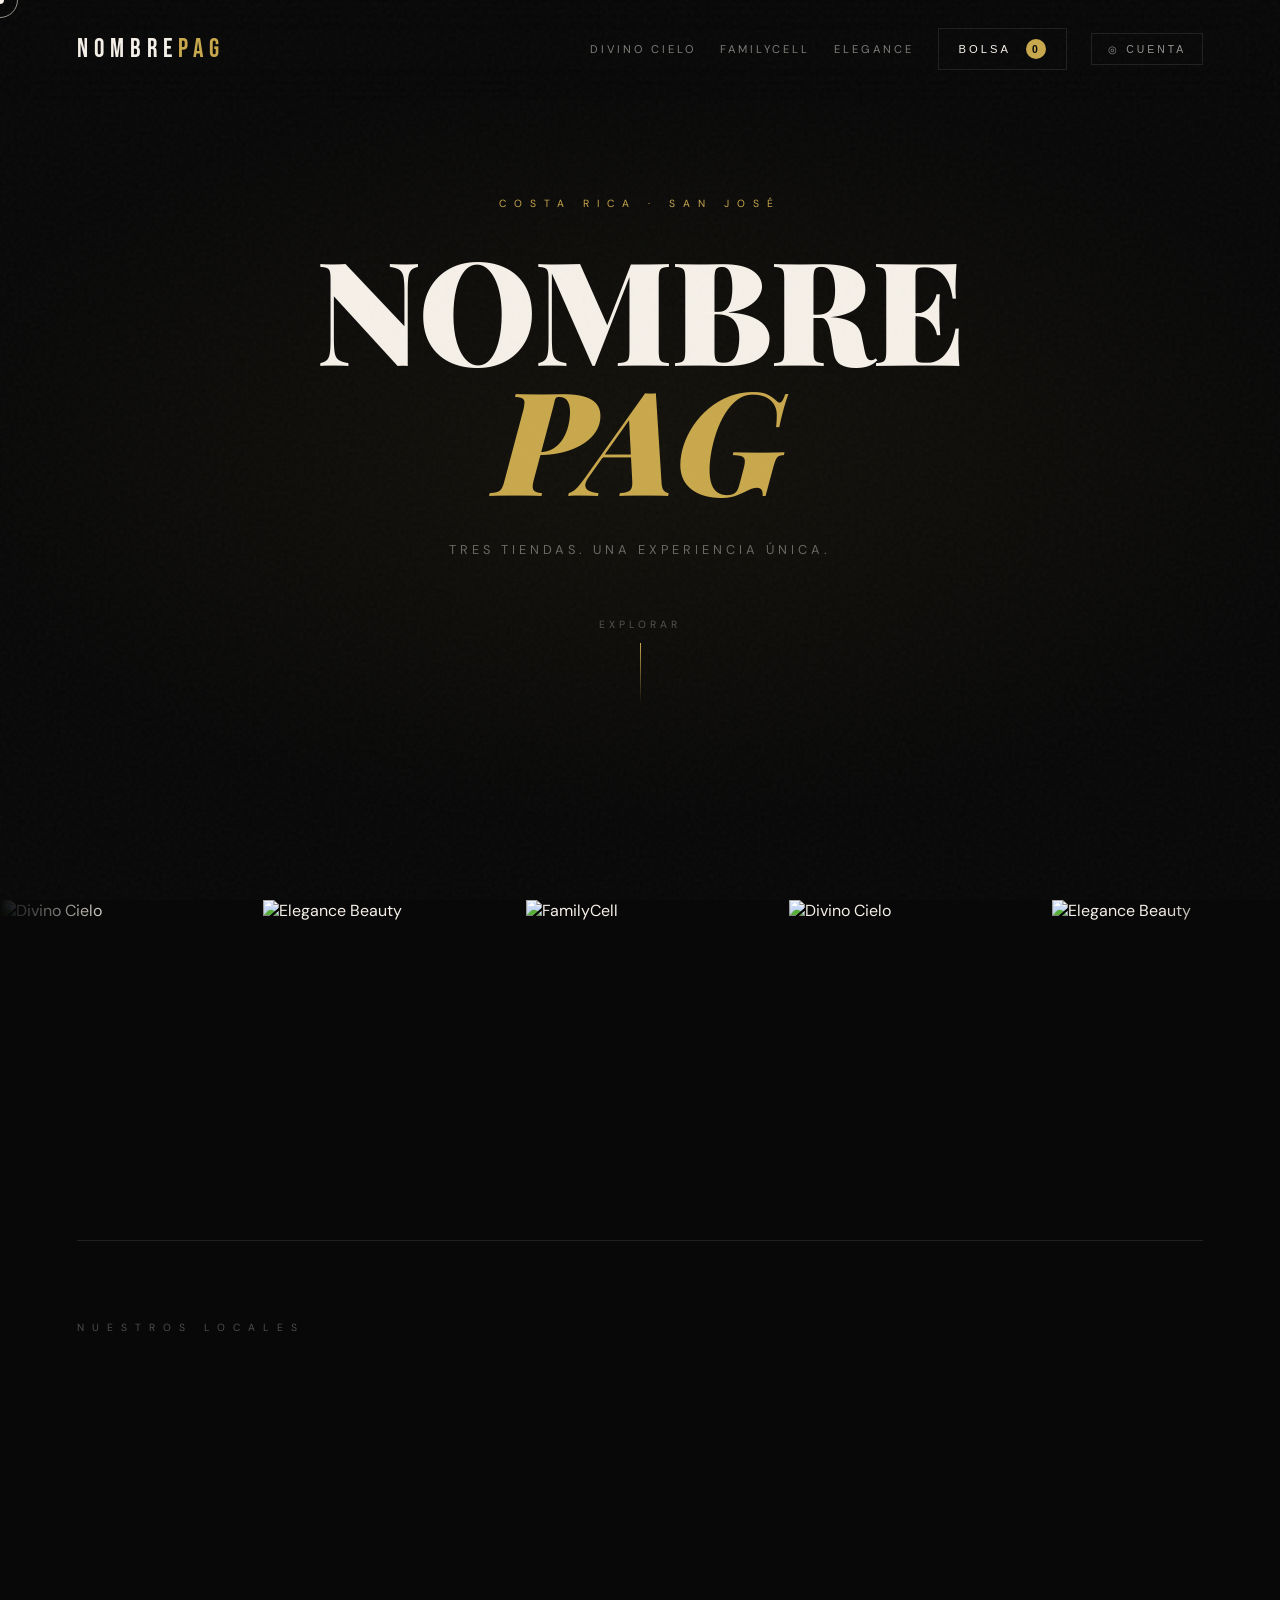
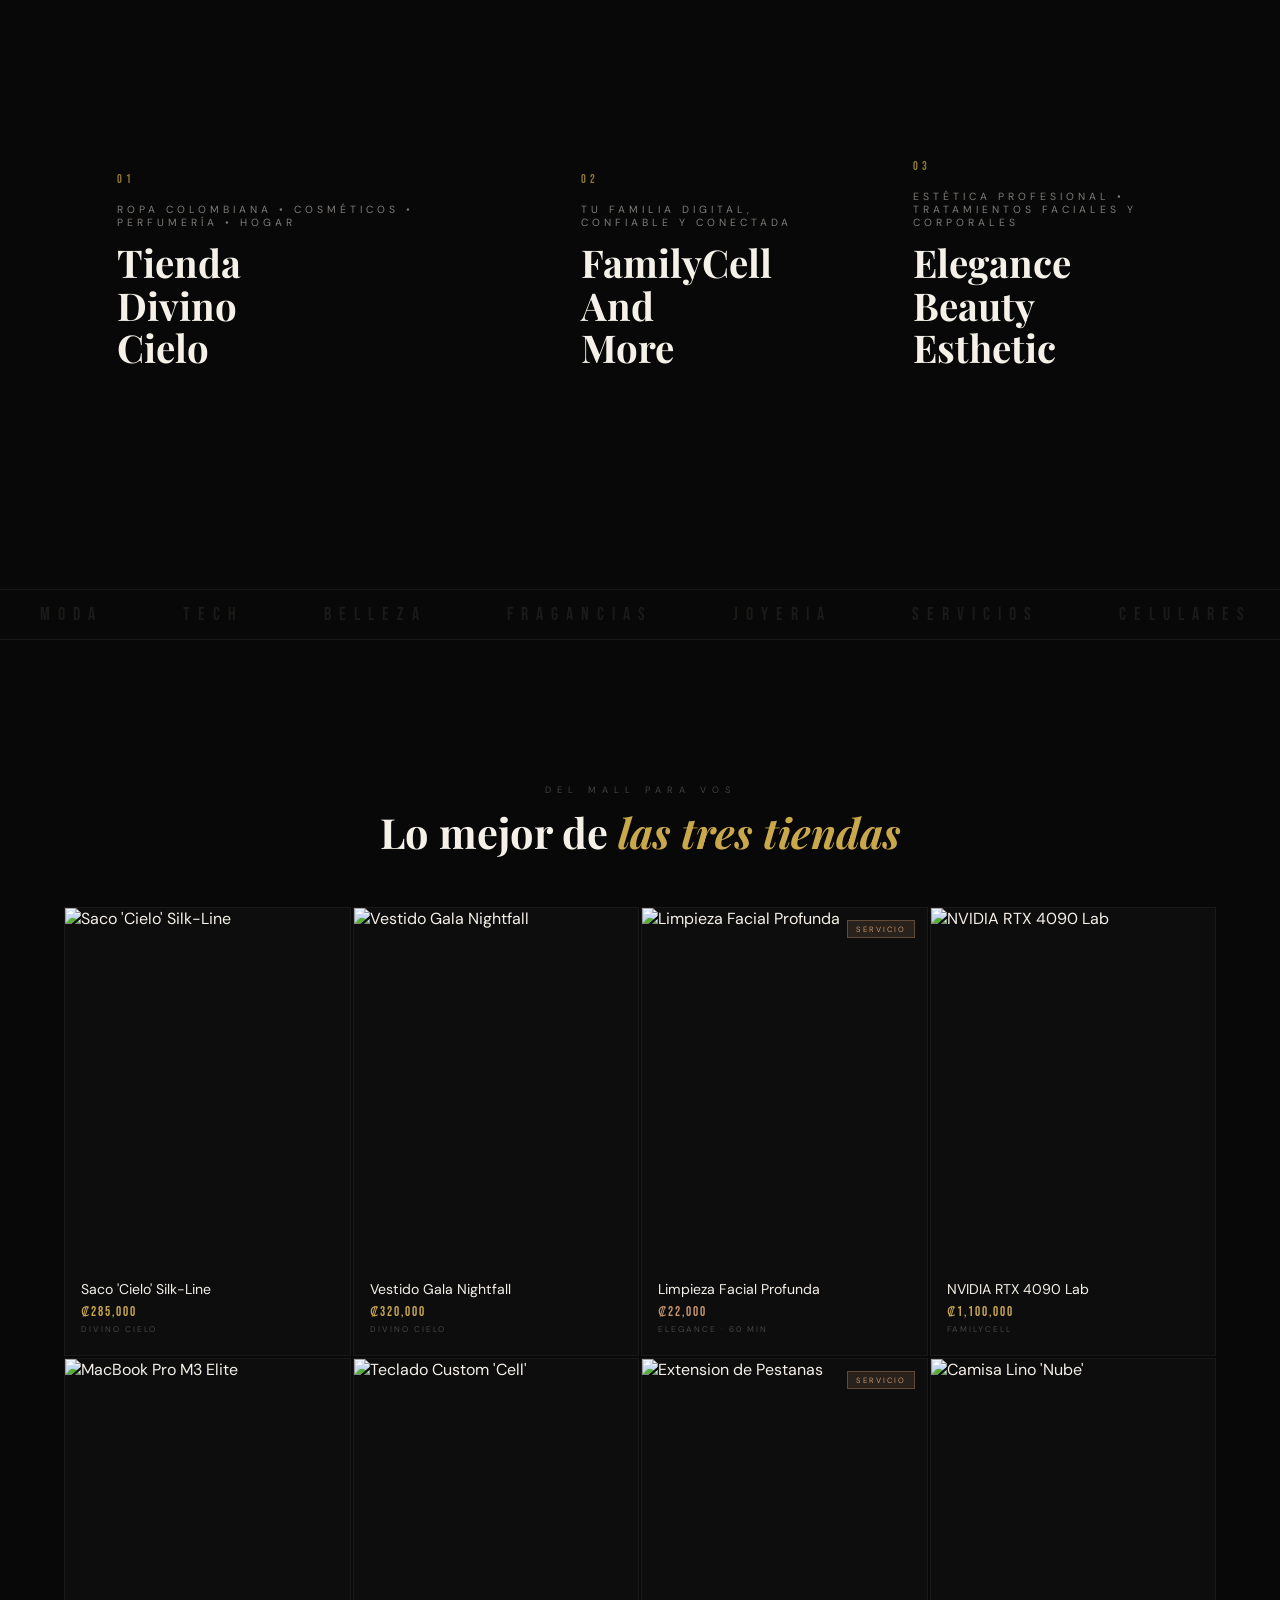
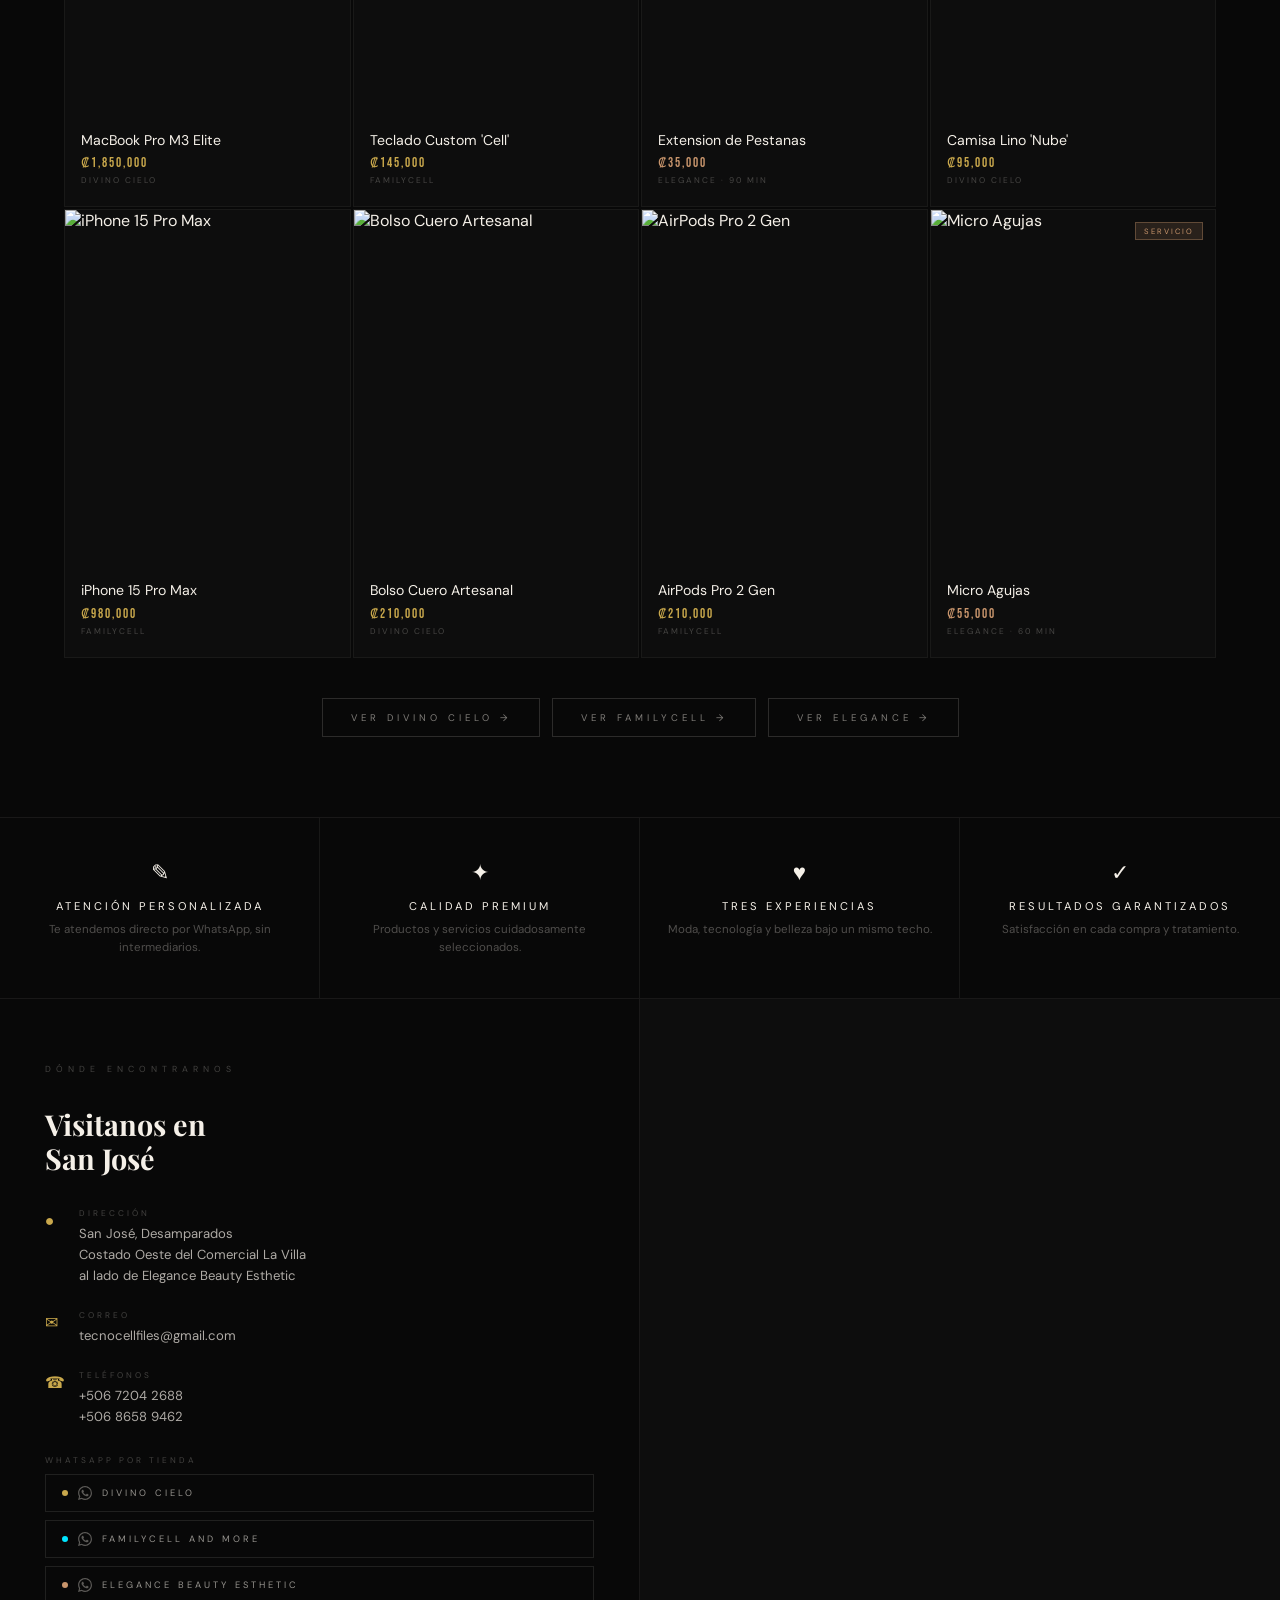
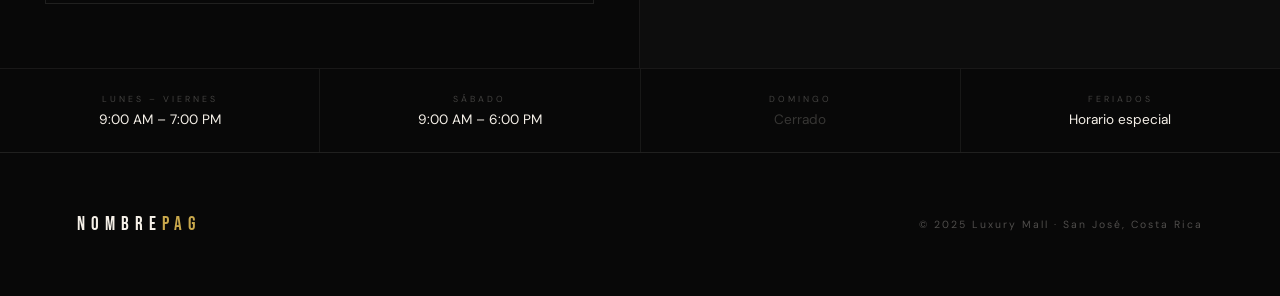
==== commit d8c9ea53: "Add files via upload" ====
--- a/index.html
+++ b/index.html
@@ -8,13 +8,6 @@
   <link rel="preconnect" href="https://fonts.googleapis.com">
   <link href="https://fonts.googleapis.com/css2?family=Playfair+Display:ital,wght@0,700;0,900;1,700&family=DM+Sans:wght@300;400;500&family=Cormorant+Garamond:ital,wght@0,300;1,300&family=Bebas+Neue&display=swap" rel="stylesheet">
   <style>
-    /* ── MARQUEE STRIP ──────────────────────────────────────── */
-    .marquee-strip {
-      background: var(--gold);
-      padding: 10px 0;
-      overflow: hidden;
-      white-space: nowrap;
-    }
     .marquee-inner {
       display: inline-flex;
       animation: marquee-run 22s linear infinite;
@@ -203,6 +196,100 @@
       .index-products-grid { grid-template-columns: repeat(2,1fr); }
       .lb-img { width: 180px; height: 240px; }
     }
+
+    /* ── CONTACT & MAP SECTION ──────────────────────────────── */
+    .contact-section {
+      display: grid;
+      grid-template-columns: 1fr 1fr;
+      border-top: 1px solid rgba(245,240,232,0.07);
+    }
+    .contact-info {
+      padding: 64px 7%;
+      border-right: 1px solid rgba(245,240,232,0.07);
+    }
+    .contact-eyebrow {
+      font-size: 0.55rem; letter-spacing: 5px; text-transform: uppercase;
+      color: rgba(245,240,232,0.25); margin-bottom: 32px;
+    }
+    .contact-title {
+      font-family: 'Playfair Display', serif;
+      font-size: 1.8rem; color: var(--white);
+      margin-bottom: 32px; line-height: 1.2;
+    }
+    .contact-item {
+      display: flex; gap: 14px; align-items: flex-start;
+      margin-bottom: 24px;
+    }
+    .contact-item-icon {
+      font-size: 1rem; color: var(--gold);
+      width: 20px; flex-shrink: 0; margin-top: 2px;
+    }
+    .contact-item-content {}
+    .contact-item-label {
+      font-size: 0.52rem; letter-spacing: 3px; text-transform: uppercase;
+      color: rgba(245,240,232,0.25); margin-bottom: 4px;
+    }
+    .contact-item-val {
+      font-size: 0.82rem; color: rgba(245,240,232,0.7);
+      line-height: 1.6;
+    }
+    .contact-item-val a {
+      color: rgba(245,240,232,0.7); text-decoration: none;
+      transition: color 0.2s;
+    }
+    .contact-item-val a:hover { color: var(--gold); }
+    .contact-wa-grid {
+      display: flex; flex-direction: column; gap: 8px; margin-top: 28px;
+    }
+    .wa-store-btn {
+      display: flex; align-items: center; gap: 10px;
+      padding: 11px 16px;
+      border: 1px solid rgba(245,240,232,0.1);
+      background: none; color: rgba(245,240,232,0.6);
+      font-size: 0.58rem; letter-spacing: 3px; text-transform: uppercase;
+      text-decoration: none; transition: 0.2s;
+      font-family: 'DM Sans', sans-serif;
+    }
+    .wa-store-btn:hover { border-color: #25d366; color: #25d366; background: rgba(37,211,102,0.05); }
+    .wa-store-btn .wa-dot {
+      width: 6px; height: 6px; border-radius: 50%; flex-shrink: 0;
+    }
+    .wa-dot-divino   { background: var(--gold); }
+    .wa-dot-family   { background: #00e5ff; }
+    .wa-dot-elegance { background: #c8956c; }
+
+    .contact-map {
+      position: relative; min-height: 400px;
+      background: rgba(245,240,232,0.02);
+    }
+    .contact-map iframe {
+      width: 100%; height: 100%; min-height: 400px;
+      border: none; filter: grayscale(100%) invert(90%) contrast(85%);
+      transition: filter 0.4s;
+    }
+    .contact-map:hover iframe { filter: grayscale(60%) invert(90%) contrast(90%); }
+
+    .hours-strip {
+      display: flex; border-top: 1px solid rgba(245,240,232,0.07);
+    }
+    .hours-item {
+      flex: 1; padding: 24px 20px; text-align: center;
+      border-right: 1px solid rgba(245,240,232,0.07);
+    }
+    .hours-item:last-child { border-right: none; }
+    .hours-day {
+      font-size: 0.55rem; letter-spacing: 3px; text-transform: uppercase;
+      color: rgba(245,240,232,0.25); margin-bottom: 6px;
+    }
+    .hours-time { font-size: 0.85rem; color: var(--white); }
+    .hours-time.closed { color: rgba(245,240,232,0.2); }
+
+    @media (max-width: 768px) {
+      .contact-section { grid-template-columns: 1fr; }
+      .contact-info { border-right: none; border-bottom: 1px solid rgba(245,240,232,0.07); }
+      .hours-strip { flex-wrap: wrap; }
+      .hours-item { min-width: 50%; }
+    }
   </style>
 </head>
 <body>
@@ -220,17 +307,6 @@
       <button class="cart-btn" onclick="toggleCart()">BOLSA&nbsp;<span class="cart-count cart-count-badge">0</span></button>
     </div>
   </nav>
-
-  <!-- MARQUEE TOP -->
-  <div class="marquee-strip" style="margin-top:60px;">
-    <div class="marquee-inner" id="marquee-top">
-      <span>Divino Cielo</span><span>FamilyCell And More</span><span>Elegance Beauty Esthetic</span>
-      <span>Moda Colombiana</span><span>Tecnolog&iacute;a</span><span>Tratamientos de Belleza</span>
-      <span>San Jos&eacute;, Costa Rica</span><span>Luxury Mall</span>
-      <span>Divino Cielo</span><span>FamilyCell And More</span><span>Elegance Beauty Esthetic</span>
-      <span>Moda Colombiana</span><span>Tecnolog&iacute;a</span><span>Tratamientos de Belleza</span>
-      <span>San Jos&eacute;, Costa Rica</span><span>Luxury Mall</span>
-    </div>
   </div>
 
   <!-- HERO -->
@@ -336,6 +412,89 @@
     </div>
   </div>
 
+  <!-- ── CONTACTO, MAPA & HORARIOS ─────────────────────────── -->
+  <div class="contact-section">
+    <div class="contact-info">
+      <div class="contact-eyebrow">D&oacute;nde encontrarnos</div>
+      <h2 class="contact-title">Visitanos en<br>San Jos&eacute;</h2>
+
+      <div class="contact-item">
+        <div class="contact-item-icon">&#9679;</div>
+        <div class="contact-item-content">
+          <div class="contact-item-label">Direcci&oacute;n</div>
+          <div class="contact-item-val">San Jos&eacute;, Desamparados<br>Costado Oeste del Comercial La Villa<br>al lado de Elegance Beauty Esthetic</div>
+        </div>
+      </div>
+
+      <div class="contact-item">
+        <div class="contact-item-icon">&#9993;</div>
+        <div class="contact-item-content">
+          <div class="contact-item-label">Correo</div>
+          <div class="contact-item-val"><a href="mailto:tecnocellfiles@gmail.com">tecnocellfiles@gmail.com</a></div>
+        </div>
+      </div>
+
+      <div class="contact-item">
+        <div class="contact-item-icon">&#9742;</div>
+        <div class="contact-item-content">
+          <div class="contact-item-label">Tel&eacute;fonos</div>
+          <div class="contact-item-val">
+            <a href="tel:+50672042688">+506 7204 2688</a><br>
+            <a href="tel:+50686589462">+506 8658 9462</a>
+          </div>
+        </div>
+      </div>
+
+      <div class="contact-wa-grid">
+        <div class="contact-item-label" style="margin-bottom:0;">WhatsApp por tienda</div>
+        <a href="https://api.whatsapp.com/message/LQMOAQKS3LFII1?autoload=1&app_absent=0&utm_source=ig" target="_blank" class="wa-store-btn">
+          <span class="wa-dot wa-dot-divino"></span>
+          <svg width="14" height="14" viewBox="0 0 24 24" fill="currentColor" style="opacity:0.6"><path d="M17.472 14.382c-.297-.149-1.758-.867-2.03-.967-.273-.099-.471-.148-.67.15-.197.297-.767.966-.94 1.164-.173.199-.347.223-.644.075-.297-.15-1.255-.463-2.39-1.475-.883-.788-1.48-1.761-1.653-2.059-.173-.297-.018-.458.13-.606.134-.133.298-.347.446-.52.149-.174.198-.298.298-.497.099-.198.05-.371-.025-.52-.075-.149-.669-1.612-.916-2.207-.242-.579-.487-.5-.669-.51-.173-.008-.371-.01-.57-.01-.198 0-.52.074-.792.372-.272.297-1.04 1.016-1.04 2.479 0 1.462 1.065 2.875 1.213 3.074.149.198 2.096 3.2 5.077 4.487.709.306 1.262.489 1.694.625.712.227 1.36.195 1.871.118.571-.085 1.758-.719 2.006-1.413.248-.694.248-1.289.173-1.413-.074-.124-.272-.198-.57-.347m-5.421 7.403h-.004a9.87 9.87 0 01-5.031-1.378l-.361-.214-3.741.982.998-3.648-.235-.374a9.86 9.86 0 01-1.51-5.26c.001-5.45 4.436-9.884 9.888-9.884 2.64 0 5.122 1.03 6.988 2.898a9.825 9.825 0 012.893 6.994c-.003 5.45-4.437 9.884-9.885 9.884m8.413-18.297A11.815 11.815 0 0012.05 0C5.495 0 .16 5.335.157 11.892c0 2.096.547 4.142 1.588 5.945L.057 24l6.305-1.654a11.882 11.882 0 005.683 1.448h.005c6.554 0 11.89-5.335 11.893-11.893a11.821 11.821 0 00-3.48-8.413Z"/></svg>
+          Divino Cielo
+        </a>
+        <a href="https://web.whatsapp.com/send?phone=50687443315" target="_blank" class="wa-store-btn">
+          <span class="wa-dot wa-dot-family"></span>
+          <svg width="14" height="14" viewBox="0 0 24 24" fill="currentColor" style="opacity:0.6"><path d="M17.472 14.382c-.297-.149-1.758-.867-2.03-.967-.273-.099-.471-.148-.67.15-.197.297-.767.966-.94 1.164-.173.199-.347.223-.644.075-.297-.15-1.255-.463-2.39-1.475-.883-.788-1.48-1.761-1.653-2.059-.173-.297-.018-.458.13-.606.134-.133.298-.347.446-.52.149-.174.198-.298.298-.497.099-.198.05-.371-.025-.52-.075-.149-.669-1.612-.916-2.207-.242-.579-.487-.5-.669-.51-.173-.008-.371-.01-.57-.01-.198 0-.52.074-.792.372-.272.297-1.04 1.016-1.04 2.479 0 1.462 1.065 2.875 1.213 3.074.149.198 2.096 3.2 5.077 4.487.709.306 1.262.489 1.694.625.712.227 1.36.195 1.871.118.571-.085 1.758-.719 2.006-1.413.248-.694.248-1.289.173-1.413-.074-.124-.272-.198-.57-.347m-5.421 7.403h-.004a9.87 9.87 0 01-5.031-1.378l-.361-.214-3.741.982.998-3.648-.235-.374a9.86 9.86 0 01-1.51-5.26c.001-5.45 4.436-9.884 9.888-9.884 2.64 0 5.122 1.03 6.988 2.898a9.825 9.825 0 012.893 6.994c-.003 5.45-4.437 9.884-9.885 9.884m8.413-18.297A11.815 11.815 0 0012.05 0C5.495 0 .16 5.335.157 11.892c0 2.096.547 4.142 1.588 5.945L.057 24l6.305-1.654a11.882 11.882 0 005.683 1.448h.005c6.554 0 11.89-5.335 11.893-11.893a11.821 11.821 0 00-3.48-8.413Z"/></svg>
+          FamilyCell And More
+        </a>
+        <a href="https://api.whatsapp.com/message/FW6MOU7RBY2LJ1?autoload=1&app_absent=0&utm_source=ig" target="_blank" class="wa-store-btn">
+          <span class="wa-dot wa-dot-elegance"></span>
+          <svg width="14" height="14" viewBox="0 0 24 24" fill="currentColor" style="opacity:0.6"><path d="M17.472 14.382c-.297-.149-1.758-.867-2.03-.967-.273-.099-.471-.148-.67.15-.197.297-.767.966-.94 1.164-.173.199-.347.223-.644.075-.297-.15-1.255-.463-2.39-1.475-.883-.788-1.48-1.761-1.653-2.059-.173-.297-.018-.458.13-.606.134-.133.298-.347.446-.52.149-.174.198-.298.298-.497.099-.198.05-.371-.025-.52-.075-.149-.669-1.612-.916-2.207-.242-.579-.487-.5-.669-.51-.173-.008-.371-.01-.57-.01-.198 0-.52.074-.792.372-.272.297-1.04 1.016-1.04 2.479 0 1.462 1.065 2.875 1.213 3.074.149.198 2.096 3.2 5.077 4.487.709.306 1.262.489 1.694.625.712.227 1.36.195 1.871.118.571-.085 1.758-.719 2.006-1.413.248-.694.248-1.289.173-1.413-.074-.124-.272-.198-.57-.347m-5.421 7.403h-.004a9.87 9.87 0 01-5.031-1.378l-.361-.214-3.741.982.998-3.648-.235-.374a9.86 9.86 0 01-1.51-5.26c.001-5.45 4.436-9.884 9.888-9.884 2.64 0 5.122 1.03 6.988 2.898a9.825 9.825 0 012.893 6.994c-.003 5.45-4.437 9.884-9.885 9.884m8.413-18.297A11.815 11.815 0 0012.05 0C5.495 0 .16 5.335.157 11.892c0 2.096.547 4.142 1.588 5.945L.057 24l6.305-1.654a11.882 11.882 0 005.683 1.448h.005c6.554 0 11.89-5.335 11.893-11.893a11.821 11.821 0 00-3.48-8.413Z"/></svg>
+          Elegance Beauty Esthetic
+        </a>
+      </div>
+    </div>
+
+    <div class="contact-map">
+      <iframe
+        src="https://www.google.com/maps/embed?pb=!1m18!1m12!1m3!1d3930.8!2d-84.0897!3d9.8989!2m3!1f0!2f0!3f0!3m2!1i1024!2i768!4f13.1!3m3!1m2!1s0x8fa0e0e0e0e0e0e0%3A0x0!2sDesamparados%2C+San+Jos%C3%A9%2C+Costa+Rica!5e0!3m2!1ses!2scr!4v1709000000000!5m2!1ses!2scr"
+        allowfullscreen="" loading="lazy"
+        referrerpolicy="no-referrer-when-downgrade">
+      </iframe>
+    </div>
+  </div>
+
+  <!-- HORARIOS -->
+  <div class="hours-strip">
+    <div class="hours-item">
+      <div class="hours-day">Lunes &ndash; Viernes</div>
+      <div class="hours-time">9:00 AM &ndash; 7:00 PM</div>
+    </div>
+    <div class="hours-item">
+      <div class="hours-day">S&aacute;bado</div>
+      <div class="hours-time">9:00 AM &ndash; 6:00 PM</div>
+    </div>
+    <div class="hours-item">
+      <div class="hours-day">Domingo</div>
+      <div class="hours-time closed">Cerrado</div>
+    </div>
+    <div class="hours-item">
+      <div class="hours-day">Feriados</div>
+      <div class="hours-time">Horario especial</div>
+    </div>
+  </div>
+
+
   <footer>
     <div class="footer-logo">NOMBRE<em>PAG</em></div>
     <div class="footer-copy">&copy; 2025 Luxury Mall &middot; San Jos&eacute;, Costa Rica</div>
@@ -386,13 +545,13 @@
   var INDEX_ELEGANCE = [
     { isService:true, name:'Limpieza Facial Profunda', price:22000, duration:'60 min',
       img:'https://images.unsplash.com/photo-1570172619644-dfd03ed5d881?q=80&w=600',
-      waLink:'https://wa.me/50684668499?text=Hola!%20Me%20gustar%C3%ADa%20agendar%20Limpieza%20Facial%20Profunda' },
+      waLink:'https://api.whatsapp.com/message/FW6MOU7RBY2LJ1?autoload=1&app_absent=0&utm_source=ig' },
     { isService:true, name:'Extension de Pestanas', price:35000, duration:'90 min',
       img:'https://images.unsplash.com/photo-1516975080664-ed2fc6a32937?q=80&w=600',
-      waLink:'https://wa.me/50684668499?text=Hola!%20Me%20gustar%C3%ADa%20agendar%20Extension%20de%20Pestanas' },
+      waLink:'https://api.whatsapp.com/message/FW6MOU7RBY2LJ1?autoload=1&app_absent=0&utm_source=ig' },
     { isService:true, name:'Micro Agujas', price:55000, duration:'60 min',
       img:'https://images.unsplash.com/photo-1552693673-1bf958298935?q=80&w=600',
-      waLink:'https://wa.me/50684668499?text=Hola!%20Me%20gustar%C3%ADa%20agendar%20Micro%20Agujas' },
+      waLink:'https://api.whatsapp.com/message/FW6MOU7RBY2LJ1?autoload=1&app_absent=0&utm_source=ig' },
   ];
 
   function renderLookbook() {
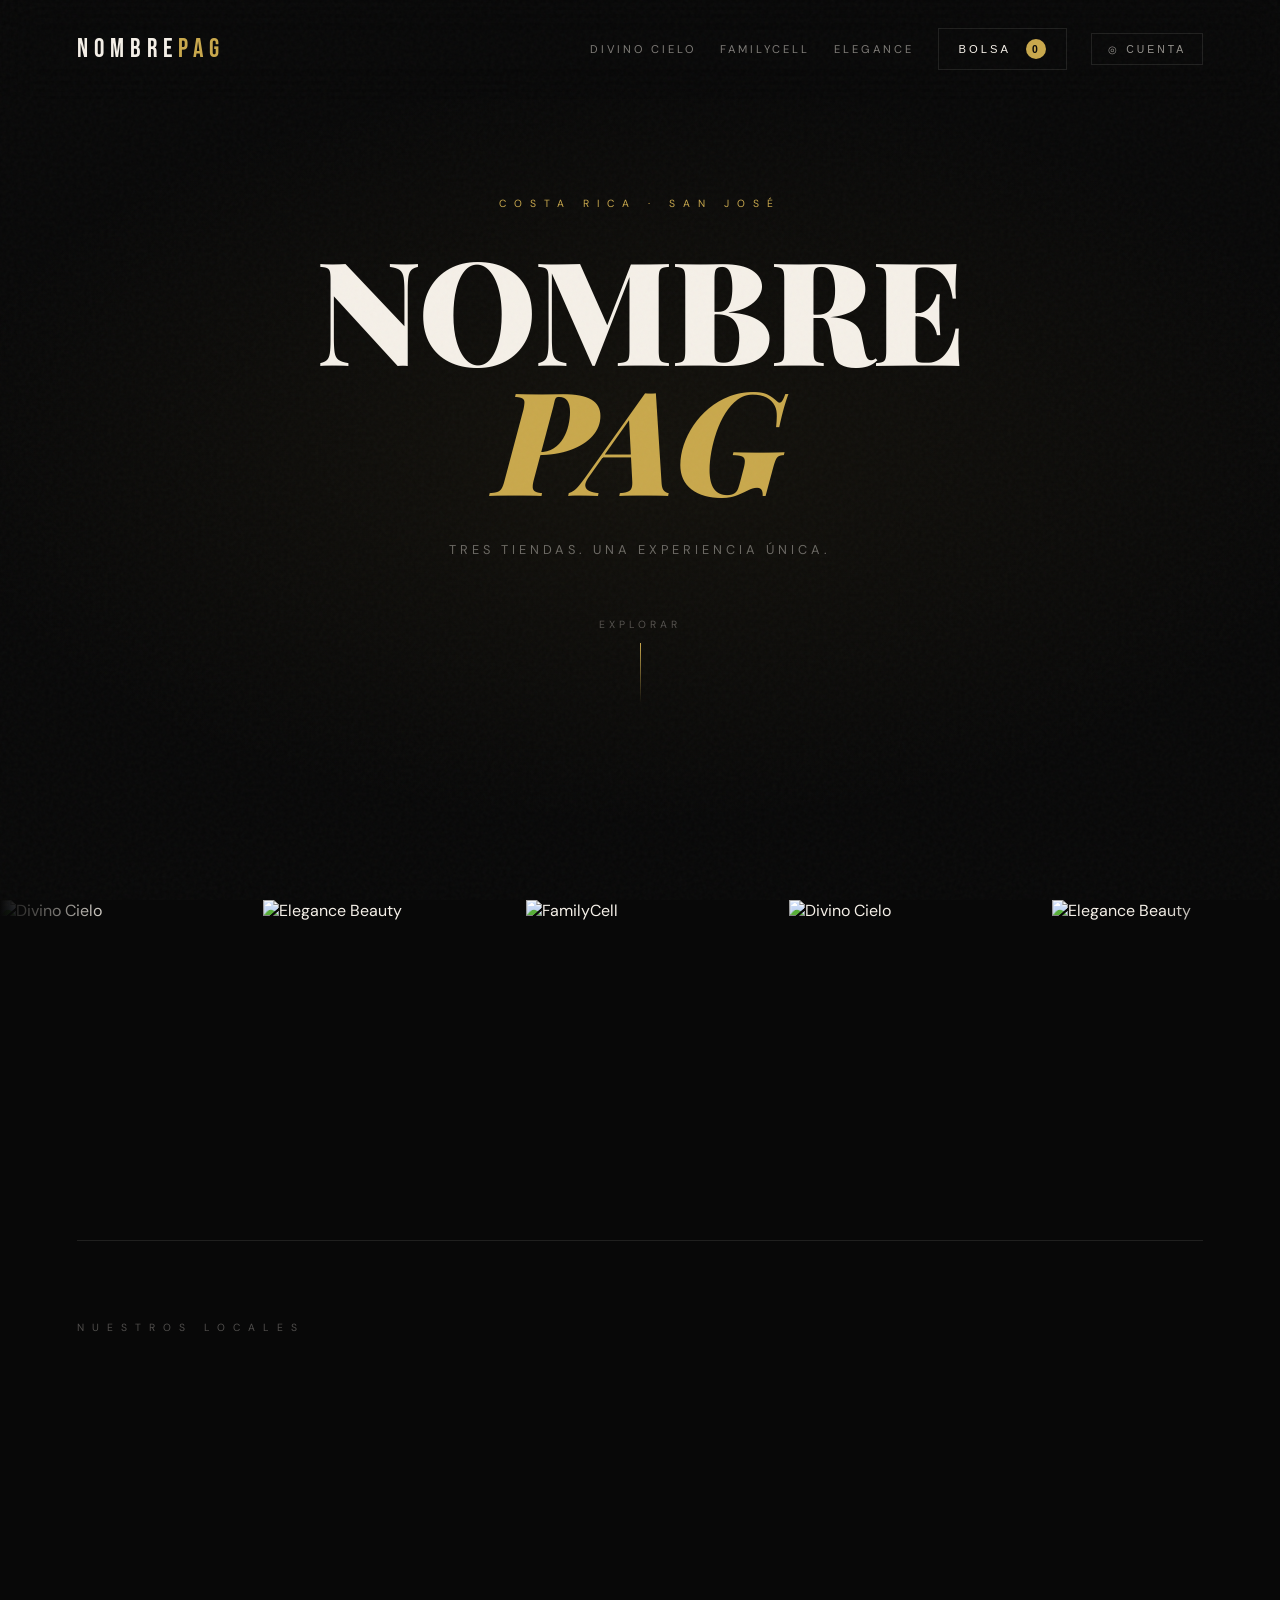
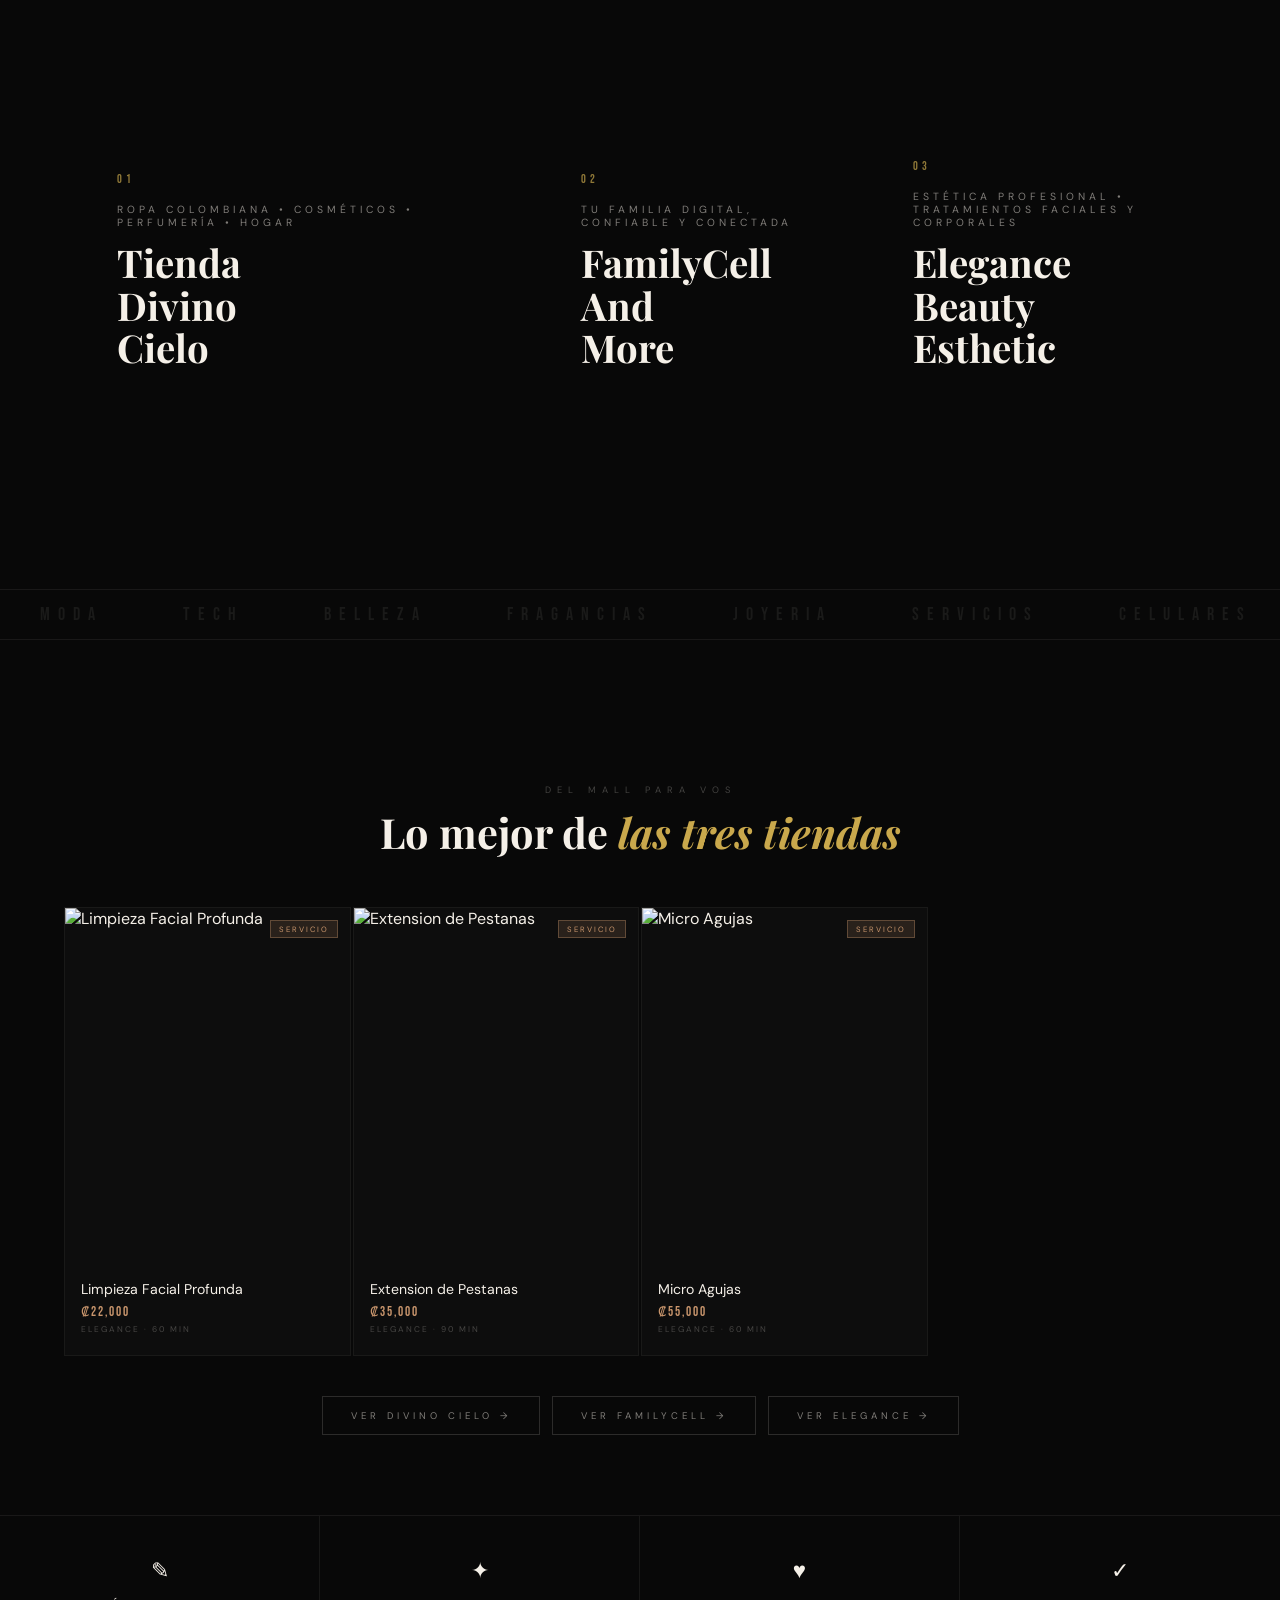
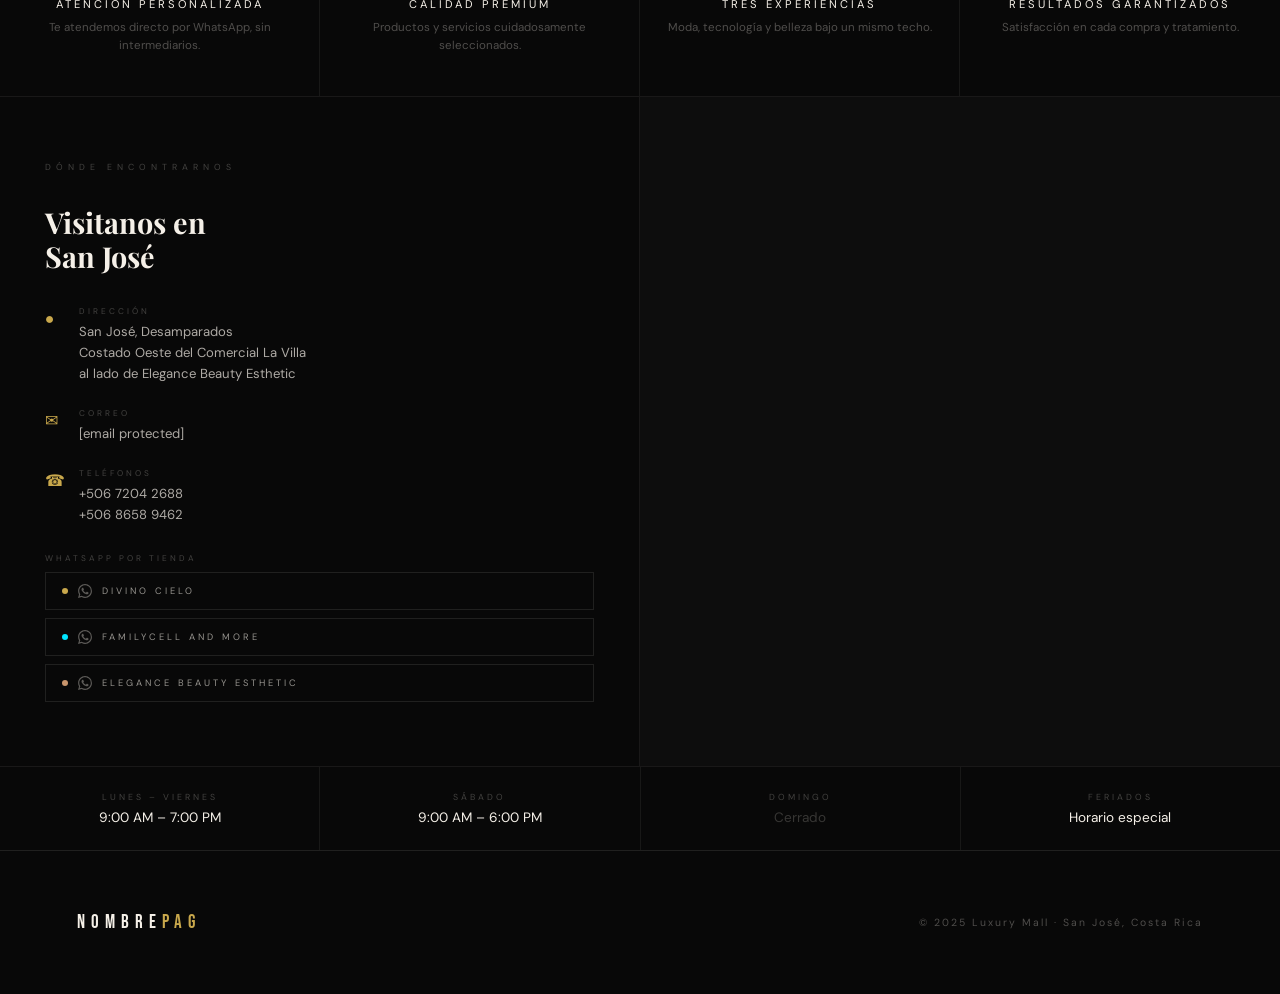
==== commit ab5a5b71: "Add files via upload" ====
--- a/index.html
+++ b/index.html
@@ -430,7 +430,7 @@
         <div class="contact-item-icon">&#9993;</div>
         <div class="contact-item-content">
           <div class="contact-item-label">Correo</div>
-          <div class="contact-item-val"><a href="mailto:tecnocellfiles@gmail.com">tecnocellfiles@gmail.com</a></div>
+          <div class="contact-item-val"><a href="/cdn-cgi/l/email-protection#9febfafcf1f0fcfaf3f3f9f6f3faecdff8f2fef6f3b1fcf0f2"><span class="__cf_email__" data-cfemail="fc88999f92939f9990909a9590998fbc9b919d9590d29f9391">[email&#160;protected]</span></a></div>
         </div>
       </div>
 
@@ -524,7 +524,7 @@
   </aside>
 
   <button id="back-to-top">&#8593;</button>
-  <script src="js/auth.js"></script>
+  <script data-cfasync="false" src="/cdn-cgi/scripts/5c5dd728/cloudflare-static/email-decode.min.js"></script><script src="js/auth.js"></script>
   <script src="js/main.js"></script>
   <script>
   // ── LOOKBOOK IMAGES ──────────────────────────────────────────────────────
@@ -580,7 +580,7 @@
     var di=0, fi=0, ei=0;
     var order = ['d','d','e','f','d','f','e','d','f','d','f','e','f'];
     order.forEach(function(s) {
-      if (s==='d' && di<divino.length)  { combined.push({type:'product', item:divino[fi>0?di:di], store:'divino'}); di++; }
+      if (s==='d' && di<divino.length)  { combined.push({type:'product', item:divino[di], store:'divino'}); di++; }
       if (s==='f' && fi<family.length)  { combined.push({type:'product', item:family[fi], store:'family'}); fi++; }
       if (s==='e' && ei<INDEX_ELEGANCE.length) { combined.push({type:'service', item:INDEX_ELEGANCE[ei]}); ei++; }
     });
@@ -637,11 +637,13 @@
     grid.querySelectorAll('.reveal-card').forEach(function(c){ observer.observe(c); });
   }
 
-  document.addEventListener('DOMContentLoaded', function() {
+  window.addEventListener('DOMContentLoaded', function() {
     renderLookbook();
-    // Wait for main.js inventory to be ready
-    setTimeout(renderIndexProducts, 80);
+    renderIndexProducts();
+    if (typeof initCursor === 'function') initCursor();
+    if (typeof initNav === 'function') initNav();
+    if (typeof refreshCartUI === 'function') refreshCartUI();
   });
   </script>
 </body>
-</html>
+</html>
--- a/css/style.css
+++ b/css/style.css
@@ -1,4 +1,26 @@
 @import url('https://fonts.googleapis.com/css2?family=Playfair+Display:ital,wght@0,400;0,700;0,900;1,400;1,700&family=DM+Sans:wght@300;400;500&family=Bebas+Neue&display=swap');
+
+/* ═══════════════════════════════════════════════════════
+   CURSOR GLOBAL — overrides everything including auth.js
+   ═══════════════════════════════════════════════════════ */
+*,
+*::before,
+*::after,
+a, button, input, select, textarea,
+[role="button"], [onclick],
+label, summary {
+  cursor: none !important;
+}
+/* Exception: text inputs still need text cursor for UX */
+input[type="text"],
+input[type="email"],
+input[type="password"],
+input[type="number"],
+input[type="search"],
+textarea {
+  cursor: none !important;
+}
+
 
 :root {
   --black: #080808;
@@ -27,11 +49,13 @@
 
 /* ─── CURSOR ─── */
 .cursor-dot {
+  display:none;
   width:8px; height:8px; background:var(--white); border-radius:50%;
   position:fixed; transform:translate(-50%,-50%);
   transition:width 0.15s,height 0.15s; pointer-events:none; z-index:99999;
 }
 .cursor-ring {
+  display:none;
   width:36px; height:36px; border:1px solid rgba(245,240,232,0.6); border-radius:50%;
   position:fixed; transform:translate(-50%,-50%); pointer-events:none; z-index:99998;
   transition:width 0.25s,height 0.25s;
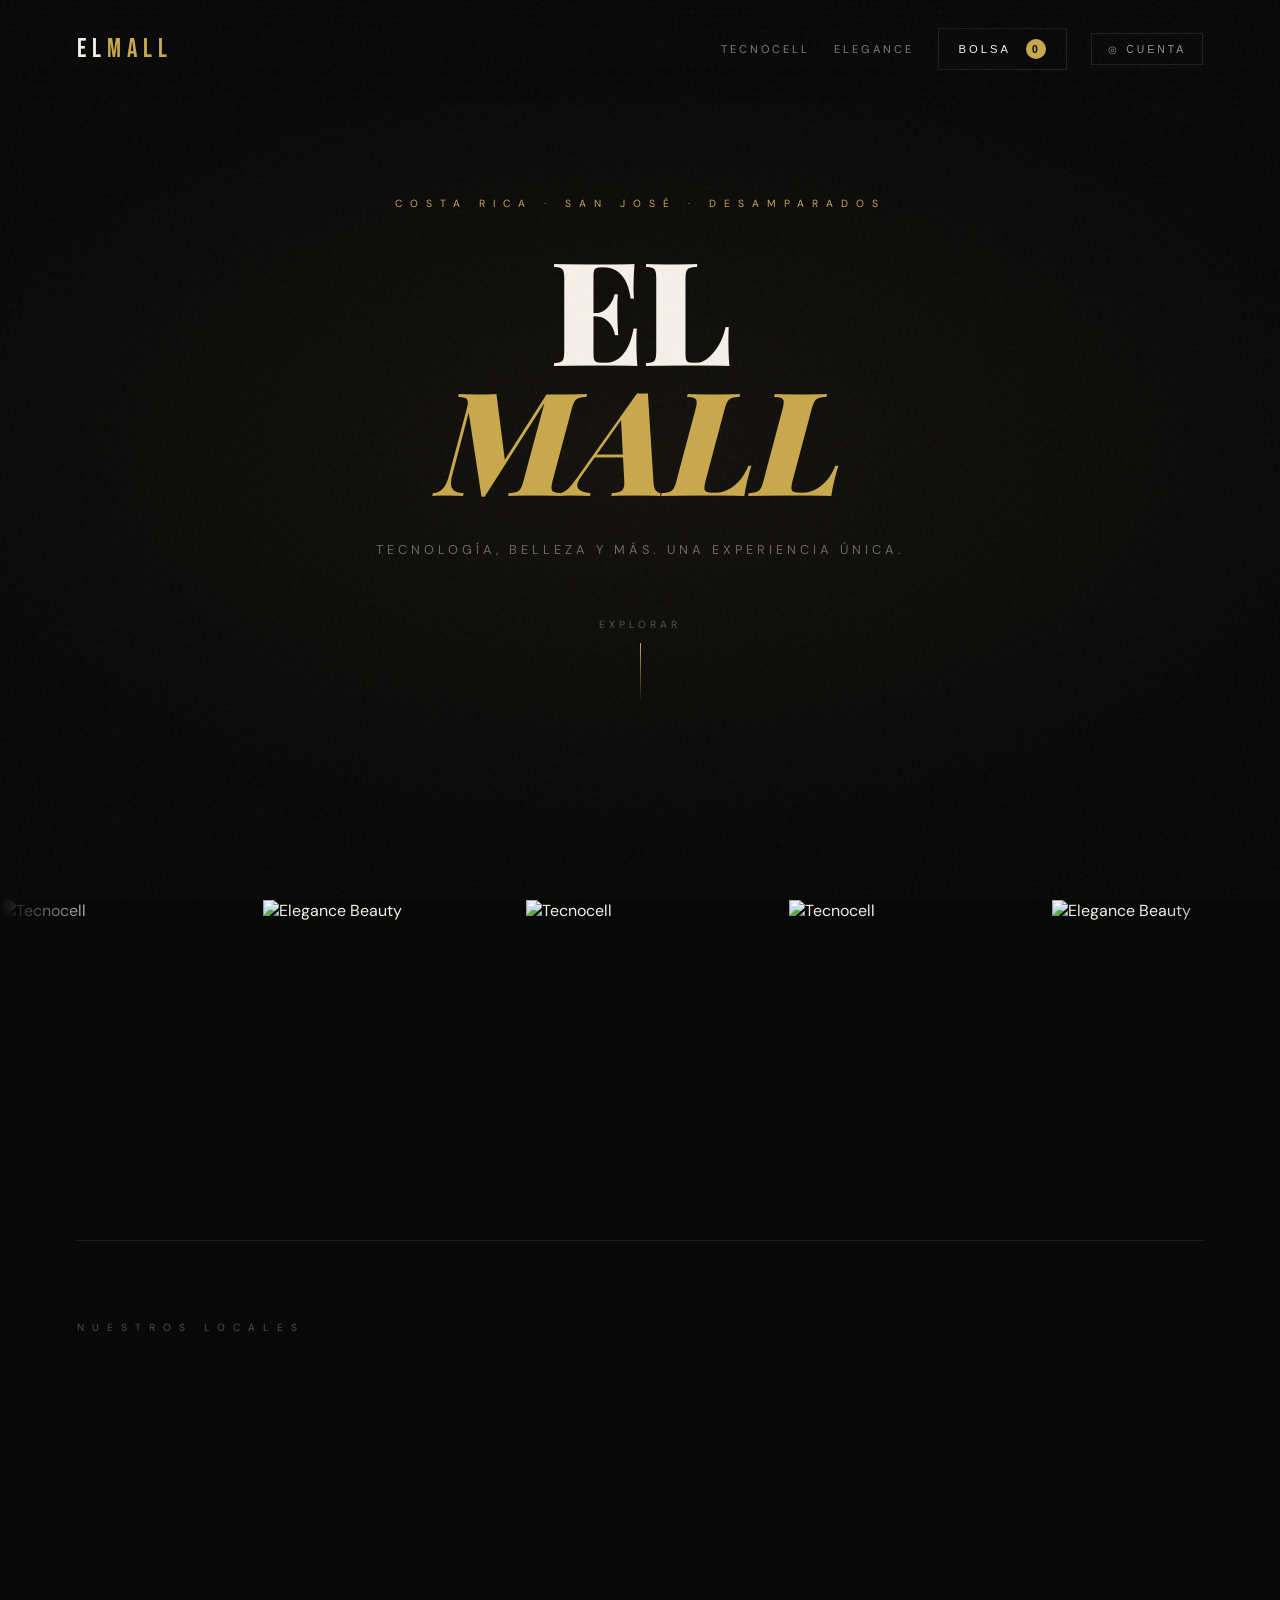
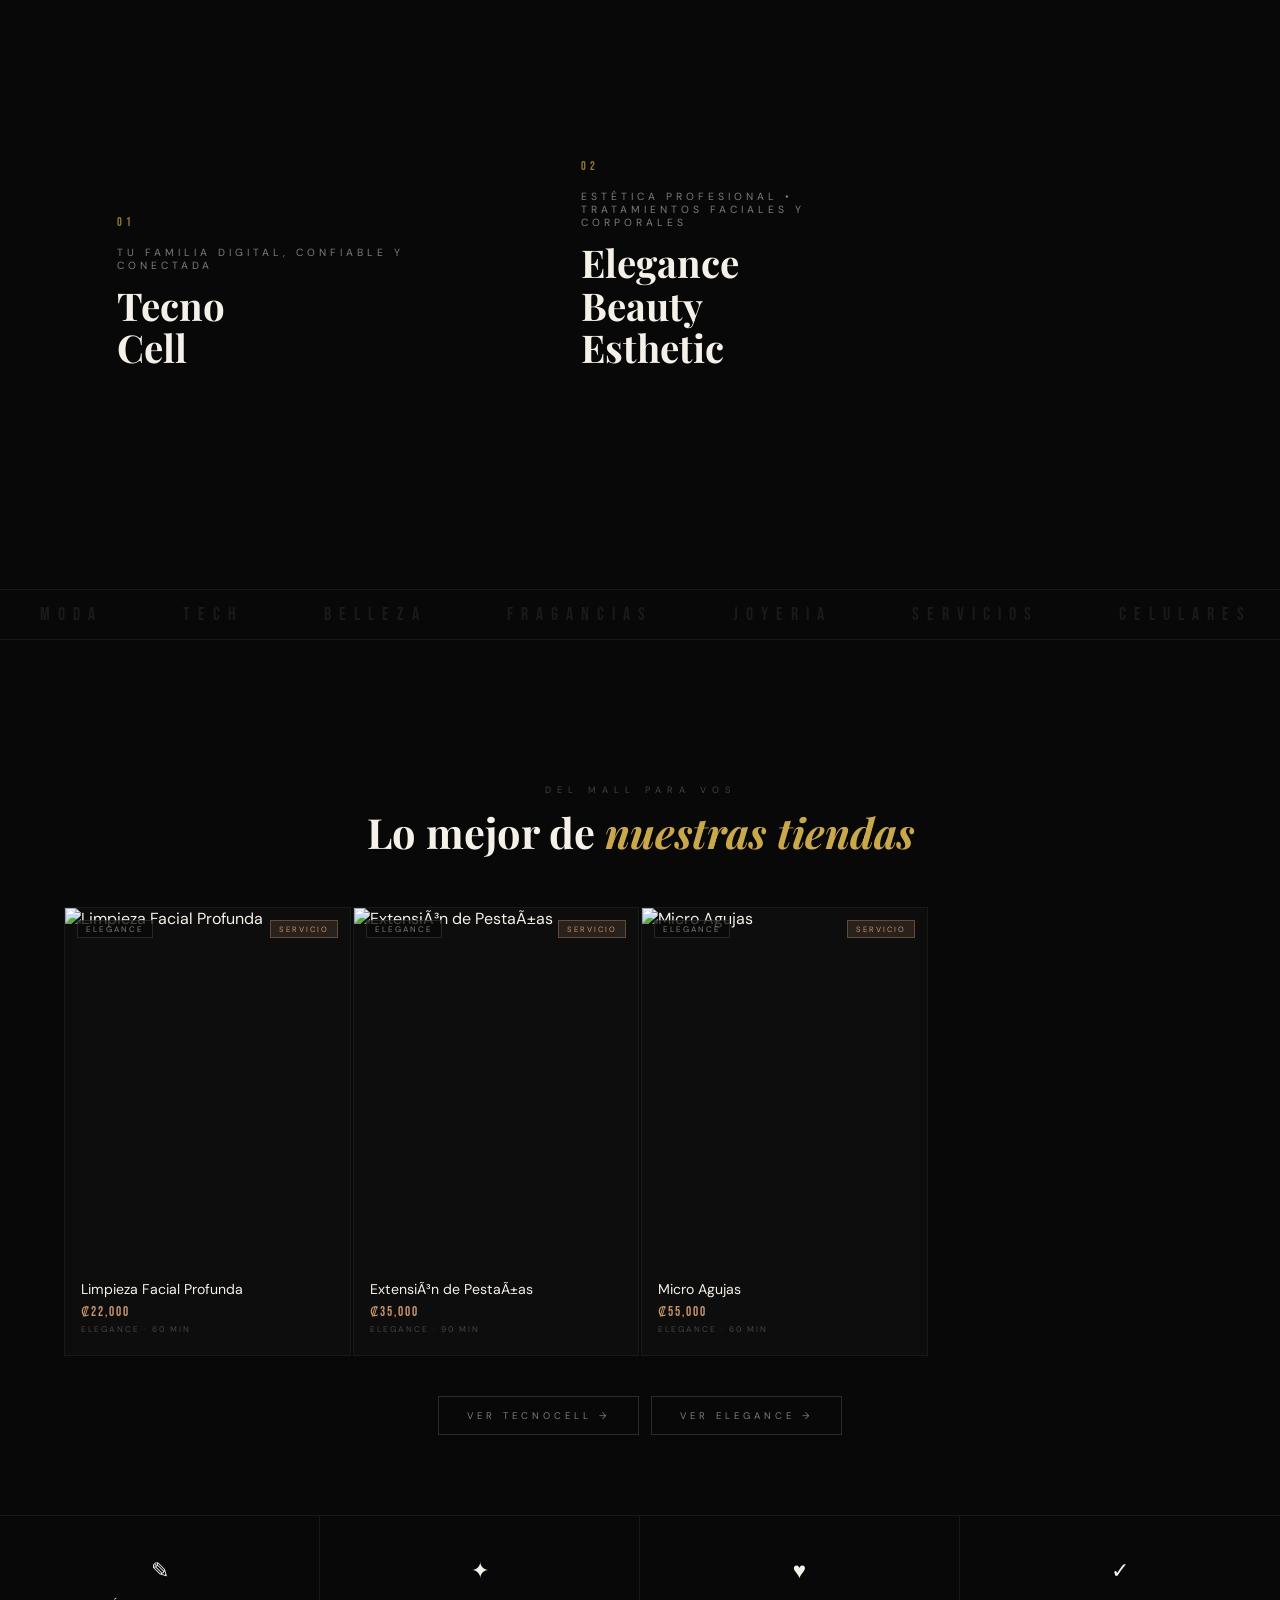
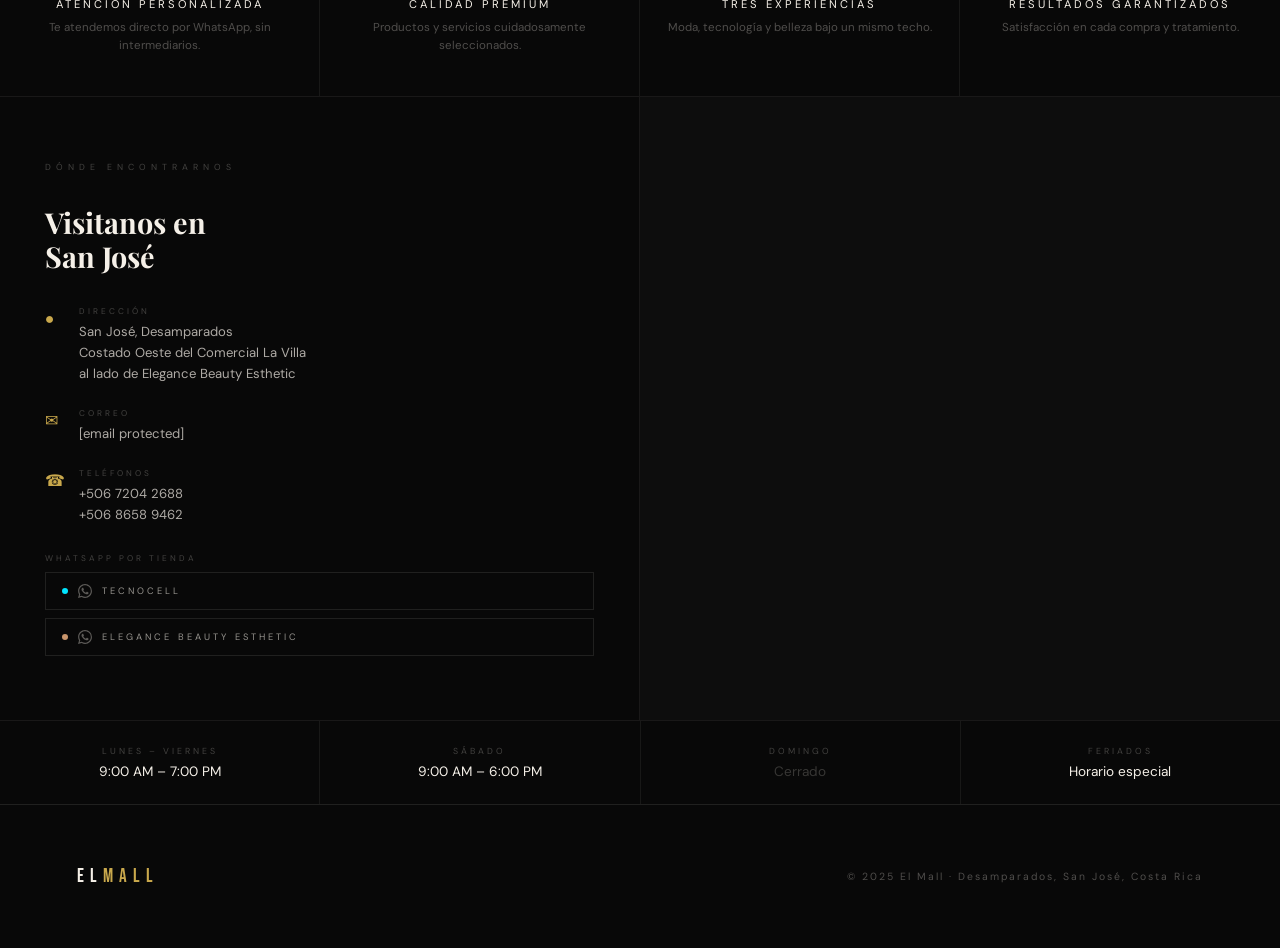
==== commit 37548a5c: "Add files via upload" ====
--- a/index.html
+++ b/index.html
@@ -1,649 +1,646 @@
-<!DOCTYPE html>
-<html lang="es">
-<head>
-  <meta charset="UTF-8">
-  <meta name="viewport" content="width=device-width, initial-scale=1.0">
-  <title>NOMBREPAG &mdash; Luxury Mall</title>
-  <link rel="stylesheet" href="css/style.css">
-  <link rel="preconnect" href="https://fonts.googleapis.com">
-  <link href="https://fonts.googleapis.com/css2?family=Playfair+Display:ital,wght@0,700;0,900;1,700&family=DM+Sans:wght@300;400;500&family=Cormorant+Garamond:ital,wght@0,300;1,300&family=Bebas+Neue&display=swap" rel="stylesheet">
-  <style>
-    .marquee-inner {
-      display: inline-flex;
-      animation: marquee-run 22s linear infinite;
-    }
-    .marquee-inner span {
-      font-size: 0.6rem; letter-spacing: 4px; text-transform: uppercase;
-      color: #080808; font-weight: 500; padding: 0 32px;
-    }
-    .marquee-inner span::before { content: '◆'; margin-right: 32px; opacity: 0.5; }
-    @keyframes marquee-run {
-      0%   { transform: translateX(0); }
-      100% { transform: translateX(-50%); }
-    }
-
-    /* ── LOOKBOOK STRIP (horizontal infinite) ───────────────── */
-    .lookbook-strip { overflow: hidden; position: relative; margin: 0; }
-    .lookbook-strip::before, .lookbook-strip::after {
-      content: ''; position: absolute; top: 0; bottom: 0; width: 120px; z-index: 2; pointer-events: none;
-    }
-    .lookbook-strip::before { left:0; background: linear-gradient(to right, #080808, transparent); }
-    .lookbook-strip::after  { right:0; background: linear-gradient(to left,  #080808, transparent); }
-    .lookbook-strip-track {
-      display: flex; gap: 3px;
-      animation: lb-scroll 40s linear infinite;
-      width: max-content;
-    }
-    .lookbook-strip-track:hover { animation-play-state: paused; }
-    @keyframes lb-scroll { 0%{transform:translateX(0)} 100%{transform:translateX(-50%)} }
-    .lb-img {
-      width: 260px; height: 340px; flex-shrink: 0; overflow: hidden; position: relative;
-    }
-    .lb-img img { width:100%; height:100%; object-fit:cover; transition: transform 0.7s; }
-    .lb-img:hover img { transform: scale(1.06); }
-    .lb-img-label {
-      position: absolute; bottom: 0; left: 0; right: 0;
-      padding: 20px 14px 12px;
-      background: linear-gradient(to top, rgba(8,8,8,0.85), transparent);
-      font-size: 0.55rem; letter-spacing: 3px; text-transform: uppercase;
-      color: rgba(245,240,232,0.5);
-      opacity: 0; transition: opacity 0.3s;
-    }
-    .lb-img:hover .lb-img-label { opacity: 1; }
-
-    /* ── SECTION LABEL ──────────────────────────────────────── */
-    .section-eyebrow {
-      font-size: 0.58rem; letter-spacing: 6px; text-transform: uppercase;
-      color: rgba(245,240,232,0.25); text-align: center;
-      padding: 64px 0 8px;
-    }
-    .section-title-large {
-      font-family: 'Playfair Display', serif;
-      font-size: clamp(1.6rem, 4vw, 2.6rem);
-      color: var(--white); text-align: center;
-      margin-bottom: 48px; font-weight: 700;
-    }
-    .section-title-large em { color: var(--gold); font-style: italic; }
-
-    /* ── MIXED PRODUCTS GRID ────────────────────────────────── */
-    .index-products-section { padding: 0 5% 80px; }
-    .index-products-grid {
-      display: grid;
-      grid-template-columns: repeat(auto-fill, minmax(240px, 1fr));
-      gap: 2px;
-    }
-
-    /* Mini product card for index */
-    .index-product-card {
-      position: relative; overflow: hidden; cursor: pointer;
-      background: rgba(245,240,232,0.02);
-      border: 1px solid rgba(245,240,232,0.05);
-      transition: border-color 0.3s;
-      opacity: 0; transform: translateY(16px);
-      transition: opacity 0.45s, transform 0.45s, border-color 0.3s;
-    }
-    .index-product-card.revealed { opacity:1; transform:translateY(0); }
-    .index-product-card:hover { border-color: rgba(201,168,76,0.25); }
-
-    .ipc-store-dot {
-      position: absolute; top: 12px; left: 12px; z-index: 3;
-      font-size: 0.5rem; letter-spacing: 2px; text-transform: uppercase;
-      padding: 3px 8px; background: rgba(8,8,8,0.75);
-      border: 1px solid rgba(245,240,232,0.12); color: rgba(245,240,232,0.5);
-    }
-    .ipc-img-wrap {
-      position: relative; aspect-ratio: 4/5; overflow: hidden;
-    }
-    .ipc-img-wrap img {
-      width:100%; height:100%; object-fit:cover;
-      transition: transform 0.6s;
-    }
-    .index-product-card:hover .ipc-img-wrap img { transform: scale(1.05); }
-    .ipc-overlay {
-      position: absolute; inset: 0;
-      background: rgba(8,8,8,0.55);
-      display: flex; align-items: center; justify-content: center;
-      opacity: 0; transition: opacity 0.3s;
-    }
-    .index-product-card:hover .ipc-overlay { opacity: 1; }
-    .ipc-overlay-btn {
-      padding: 10px 20px; background: none;
-      border: 1px solid rgba(245,240,232,0.7);
-      color: var(--white); font-size: 0.55rem; letter-spacing: 3px;
-      text-transform: uppercase; cursor: pointer;
-      font-family: 'DM Sans', sans-serif; transition: 0.2s;
-    }
-    .ipc-overlay-btn:hover { background: var(--gold); border-color: var(--gold); color: #080808; }
-
-    /* Service card variant for elegance in index */
-    .ipc-service-badge {
-      position: absolute; top: 12px; right: 12px; z-index: 3;
-      font-size: 0.48rem; letter-spacing: 2px; text-transform: uppercase;
-      padding: 3px 8px;
-      background: rgba(200,149,108,0.15);
-      border: 1px solid rgba(200,149,108,0.35);
-      color: #c8956c;
-    }
-
-    .ipc-info { padding: 16px 16px 20px; }
-    .ipc-name {
-      font-size: 0.88rem; color: var(--white);
-      margin-bottom: 6px; line-height: 1.3;
-      white-space: nowrap; overflow: hidden; text-overflow: ellipsis;
-    }
-    .ipc-price { font-size: 0.8rem; color: var(--gold); font-family: 'Bebas Neue', sans-serif; letter-spacing: 2px; }
-    .ipc-price.rose { color: #c8956c; }
-    .ipc-store-tag {
-      font-size: 0.52rem; letter-spacing: 2px; text-transform: uppercase;
-      color: rgba(245,240,232,0.25); margin-top: 4px;
-    }
-
-    /* ── "VER MÁS" ROW ──────────────────────────────────────── */
-    .see-more-row {
-      display: flex; gap: 12px; justify-content: center; flex-wrap: wrap;
-      margin-top: 40px;
-    }
-    .see-more-btn {
-      padding: 12px 28px; background: none;
-      border: 1px solid rgba(245,240,232,0.15);
-      color: rgba(245,240,232,0.5);
-      font-size: 0.6rem; letter-spacing: 4px; text-transform: uppercase;
-      cursor: pointer; text-decoration: none; display: inline-block;
-      transition: 0.2s; font-family: 'DM Sans', sans-serif;
-    }
-    .see-more-btn:hover { border-color: var(--gold); color: var(--gold); }
-    .see-more-btn.rose:hover { border-color: #c8956c; color: #c8956c; }
-
-    /* ── DIVIDER MARQUEE 2 ──────────────────────────────────── */
-    .divider-marquee {
-      border-top: 1px solid rgba(245,240,232,0.07);
-      border-bottom: 1px solid rgba(245,240,232,0.07);
-      padding: 14px 0; overflow: hidden; margin: 0 0 80px;
-    }
-    .divider-marquee-inner {
-      display: inline-flex;
-      animation: marquee-run 35s linear infinite;
-    }
-    .divider-marquee-inner span {
-      font-family: 'Bebas Neue', sans-serif;
-      font-size: 1.1rem; letter-spacing: 8px; color: rgba(245,240,232,0.08);
-      padding: 0 40px;
-    }
-
-    /* ── WHY US STRIP ───────────────────────────────────────── */
-    .why-strip {
-      display: grid; grid-template-columns: repeat(4,1fr);
-      border-top: 1px solid rgba(245,240,232,0.07);
-      margin-bottom: 0;
-    }
-    .why-item {
-      padding: 40px 24px; text-align: center;
-      border-right: 1px solid rgba(245,240,232,0.07);
-    }
-    .why-item:last-child { border-right: none; }
-    .why-icon { font-size: 1.4rem; margin-bottom: 12px; }
-    .why-title {
-      font-size: 0.7rem; letter-spacing: 3px; text-transform: uppercase;
-      color: var(--white); margin-bottom: 8px;
-    }
-    .why-desc { font-size: 0.72rem; color: rgba(245,240,232,0.3); line-height: 1.6; }
-
-    @media (max-width: 768px) {
-      .why-strip { grid-template-columns: repeat(2,1fr); }
-      .why-item { border-bottom: 1px solid rgba(245,240,232,0.07); }
-    }
-    @media (max-width: 480px) {
-      .index-products-grid { grid-template-columns: repeat(2,1fr); }
-      .lb-img { width: 180px; height: 240px; }
-    }
-
-    /* ── CONTACT & MAP SECTION ──────────────────────────────── */
-    .contact-section {
-      display: grid;
-      grid-template-columns: 1fr 1fr;
-      border-top: 1px solid rgba(245,240,232,0.07);
-    }
-    .contact-info {
-      padding: 64px 7%;
-      border-right: 1px solid rgba(245,240,232,0.07);
-    }
-    .contact-eyebrow {
-      font-size: 0.55rem; letter-spacing: 5px; text-transform: uppercase;
-      color: rgba(245,240,232,0.25); margin-bottom: 32px;
-    }
-    .contact-title {
-      font-family: 'Playfair Display', serif;
-      font-size: 1.8rem; color: var(--white);
-      margin-bottom: 32px; line-height: 1.2;
-    }
-    .contact-item {
-      display: flex; gap: 14px; align-items: flex-start;
-      margin-bottom: 24px;
-    }
-    .contact-item-icon {
-      font-size: 1rem; color: var(--gold);
-      width: 20px; flex-shrink: 0; margin-top: 2px;
-    }
-    .contact-item-content {}
-    .contact-item-label {
-      font-size: 0.52rem; letter-spacing: 3px; text-transform: uppercase;
-      color: rgba(245,240,232,0.25); margin-bottom: 4px;
-    }
-    .contact-item-val {
-      font-size: 0.82rem; color: rgba(245,240,232,0.7);
-      line-height: 1.6;
-    }
-    .contact-item-val a {
-      color: rgba(245,240,232,0.7); text-decoration: none;
-      transition: color 0.2s;
-    }
-    .contact-item-val a:hover { color: var(--gold); }
-    .contact-wa-grid {
-      display: flex; flex-direction: column; gap: 8px; margin-top: 28px;
-    }
-    .wa-store-btn {
-      display: flex; align-items: center; gap: 10px;
-      padding: 11px 16px;
-      border: 1px solid rgba(245,240,232,0.1);
-      background: none; color: rgba(245,240,232,0.6);
-      font-size: 0.58rem; letter-spacing: 3px; text-transform: uppercase;
-      text-decoration: none; transition: 0.2s;
-      font-family: 'DM Sans', sans-serif;
-    }
-    .wa-store-btn:hover { border-color: #25d366; color: #25d366; background: rgba(37,211,102,0.05); }
-    .wa-store-btn .wa-dot {
-      width: 6px; height: 6px; border-radius: 50%; flex-shrink: 0;
-    }
-    .wa-dot-divino   { background: var(--gold); }
-    .wa-dot-family   { background: #00e5ff; }
-    .wa-dot-elegance { background: #c8956c; }
-
-    .contact-map {
-      position: relative; min-height: 400px;
-      background: rgba(245,240,232,0.02);
-    }
-    .contact-map iframe {
-      width: 100%; height: 100%; min-height: 400px;
-      border: none; filter: grayscale(100%) invert(90%) contrast(85%);
-      transition: filter 0.4s;
-    }
-    .contact-map:hover iframe { filter: grayscale(60%) invert(90%) contrast(90%); }
-
-    .hours-strip {
-      display: flex; border-top: 1px solid rgba(245,240,232,0.07);
-    }
-    .hours-item {
-      flex: 1; padding: 24px 20px; text-align: center;
-      border-right: 1px solid rgba(245,240,232,0.07);
-    }
-    .hours-item:last-child { border-right: none; }
-    .hours-day {
-      font-size: 0.55rem; letter-spacing: 3px; text-transform: uppercase;
-      color: rgba(245,240,232,0.25); margin-bottom: 6px;
-    }
-    .hours-time { font-size: 0.85rem; color: var(--white); }
-    .hours-time.closed { color: rgba(245,240,232,0.2); }
-
-    @media (max-width: 768px) {
-      .contact-section { grid-template-columns: 1fr; }
-      .contact-info { border-right: none; border-bottom: 1px solid rgba(245,240,232,0.07); }
-      .hours-strip { flex-wrap: wrap; }
-      .hours-item { min-width: 50%; }
-    }
-  </style>
-</head>
-<body>
-  <div id="progress-bar"></div>
-  <div class="grain"></div>
-  <div id="cursor-dot" class="cursor-dot"></div>
-  <div id="cursor-ring" class="cursor-ring"></div>
-
-  <nav>
-    <a href="index.html" class="nav-logo">NOMBRE<em>PAG</em></a>
-    <div class="nav-right">
-      <a href="divino.html" class="nav-link">Divino Cielo</a>
-      <a href="familycell.html" class="nav-link">FamilyCell</a>
-      <a href="elegance.html" class="nav-link">Elegance</a>
-      <button class="cart-btn" onclick="toggleCart()">BOLSA&nbsp;<span class="cart-count cart-count-badge">0</span></button>
-    </div>
-  </nav>
-  </div>
-
-  <!-- HERO -->
-  <section class="home-hero">
-    <p class="hero-eyebrow">Costa Rica &middot; San Jos&eacute;</p>
-    <h1 class="hero-title">NOMBRE<br><em>PAG</em></h1>
-    <p class="hero-subtitle">Tres tiendas. Una experiencia &uacute;nica.</p>
-    <div class="hero-scroll">
-      <span>Explorar</span>
-      <div class="scroll-line"></div>
-    </div>
-  </section>
-
-  <!-- LOOKBOOK STRIP -->
-  <div class="lookbook-strip">
-    <div class="lookbook-strip-track" id="lookbook-track">
-      <!-- filled by JS -->
-    </div>
-  </div>
-
-  <!-- TIENDAS -->
-  <section class="stores-section">
-    <p class="stores-label">Nuestros Locales</p>
-    <div class="stores-grid">
-      <a href="divino.html" class="store-card">
-        <div class="store-card-bg" style="background-image:url('https://images.unsplash.com/photo-1441986300917-64674bd600d8?q=80&w=1400')"></div>
-        <div class="store-card-overlay"></div>
-        <div class="store-card-content">
-          <div class="store-number">01</div>
-          <div class="store-tagline">Ropa Colombiana &bull; Cosm&eacute;ticos &bull; Perfumer&iacute;a &bull; Hogar</div>
-          <div class="store-name">Tienda<br>Divino<br>Cielo</div>
-          <div class="store-cta">Explorar Cat&aacute;logo</div>
-        </div>
-      </a>
-      <a href="familycell.html" class="store-card">
-        <div class="store-card-bg" style="background-image:url('https://images.unsplash.com/photo-1593642632823-8f785ba67e45?q=80&w=1000')"></div>
-        <div class="store-card-overlay"></div>
-        <div class="store-card-content">
-          <div class="store-number">02</div>
-          <div class="store-tagline">Tu Familia Digital, Confiable y Conectada</div>
-          <div class="store-name">FamilyCell<br>And<br>More</div>
-          <div class="store-cta">Entrar al sitio</div>
-        </div>
-      </a>
-      <a href="elegance.html" class="store-card">
-        <div class="store-card-bg" style="background-image:url('https://images.unsplash.com/photo-1560066984-138dadb4c035?q=80&w=1000')"></div>
-        <div class="store-card-overlay"></div>
-        <div class="store-card-content">
-          <div class="store-number">03</div>
-          <div class="store-tagline">Est&eacute;tica profesional &bull; Tratamientos faciales y corporales</div>
-          <div class="store-name">Elegance<br>Beauty<br>Esthetic</div>
-          <div class="store-cta">Ver Servicios</div>
-        </div>
-      </a>
-    </div>
-  </section>
-
-  <!-- DIVIDER MARQUEE -->
-  <div class="divider-marquee">
-    <div class="divider-marquee-inner">
-      <span>MODA</span><span>TECH</span><span>BELLEZA</span><span>FRAGANCIAS</span>
-      <span>JOYERIA</span><span>SERVICIOS</span><span>CELULARES</span><span>ACCESORIOS</span>
-      <span>MODA</span><span>TECH</span><span>BELLEZA</span><span>FRAGANCIAS</span>
-      <span>JOYERIA</span><span>SERVICIOS</span><span>CELULARES</span><span>ACCESORIOS</span>
-    </div>
-  </div>
-
-  <!-- MIXED PRODUCTS -->
-  <section class="index-products-section">
-    <p class="section-eyebrow">Del mall para vos</p>
-    <h2 class="section-title-large">Lo mejor de <em>las tres tiendas</em></h2>
-    <div class="index-products-grid" id="index-products-grid">
-      <!-- filled by JS -->
-    </div>
-    <div class="see-more-row">
-      <a href="divino.html" class="see-more-btn">Ver Divino Cielo &rarr;</a>
-      <a href="familycell.html" class="see-more-btn">Ver FamilyCell &rarr;</a>
-      <a href="elegance.html" class="see-more-btn rose">Ver Elegance &rarr;</a>
-    </div>
-  </section>
-
-  <!-- WHY US -->
-  <div class="why-strip">
-    <div class="why-item">
-      <div class="why-icon">&#9998;</div>
-      <div class="why-title">Atenci&oacute;n Personalizada</div>
-      <div class="why-desc">Te atendemos directo por WhatsApp, sin intermediarios.</div>
-    </div>
-    <div class="why-item">
-      <div class="why-icon">&#10022;</div>
-      <div class="why-title">Calidad Premium</div>
-      <div class="why-desc">Productos y servicios cuidadosamente seleccionados.</div>
-    </div>
-    <div class="why-item">
-      <div class="why-icon">&#9829;</div>
-      <div class="why-title">Tres Experiencias</div>
-      <div class="why-desc">Moda, tecnolog&iacute;a y belleza bajo un mismo techo.</div>
-    </div>
-    <div class="why-item">
-      <div class="why-icon">&#10003;</div>
-      <div class="why-title">Resultados Garantizados</div>
-      <div class="why-desc">Satisfacci&oacute;n en cada compra y tratamiento.</div>
-    </div>
-  </div>
-
-  <!-- ── CONTACTO, MAPA & HORARIOS ─────────────────────────── -->
-  <div class="contact-section">
-    <div class="contact-info">
-      <div class="contact-eyebrow">D&oacute;nde encontrarnos</div>
-      <h2 class="contact-title">Visitanos en<br>San Jos&eacute;</h2>
-
-      <div class="contact-item">
-        <div class="contact-item-icon">&#9679;</div>
-        <div class="contact-item-content">
-          <div class="contact-item-label">Direcci&oacute;n</div>
-          <div class="contact-item-val">San Jos&eacute;, Desamparados<br>Costado Oeste del Comercial La Villa<br>al lado de Elegance Beauty Esthetic</div>
-        </div>
-      </div>
-
-      <div class="contact-item">
-        <div class="contact-item-icon">&#9993;</div>
-        <div class="contact-item-content">
-          <div class="contact-item-label">Correo</div>
-          <div class="contact-item-val"><a href="/cdn-cgi/l/email-protection#9febfafcf1f0fcfaf3f3f9f6f3faecdff8f2fef6f3b1fcf0f2"><span class="__cf_email__" data-cfemail="fc88999f92939f9990909a9590998fbc9b919d9590d29f9391">[email&#160;protected]</span></a></div>
-        </div>
-      </div>
-
-      <div class="contact-item">
-        <div class="contact-item-icon">&#9742;</div>
-        <div class="contact-item-content">
-          <div class="contact-item-label">Tel&eacute;fonos</div>
-          <div class="contact-item-val">
-            <a href="tel:+50672042688">+506 7204 2688</a><br>
-            <a href="tel:+50686589462">+506 8658 9462</a>
-          </div>
-        </div>
-      </div>
-
-      <div class="contact-wa-grid">
-        <div class="contact-item-label" style="margin-bottom:0;">WhatsApp por tienda</div>
-        <a href="https://api.whatsapp.com/message/LQMOAQKS3LFII1?autoload=1&app_absent=0&utm_source=ig" target="_blank" class="wa-store-btn">
-          <span class="wa-dot wa-dot-divino"></span>
-          <svg width="14" height="14" viewBox="0 0 24 24" fill="currentColor" style="opacity:0.6"><path d="M17.472 14.382c-.297-.149-1.758-.867-2.03-.967-.273-.099-.471-.148-.67.15-.197.297-.767.966-.94 1.164-.173.199-.347.223-.644.075-.297-.15-1.255-.463-2.39-1.475-.883-.788-1.48-1.761-1.653-2.059-.173-.297-.018-.458.13-.606.134-.133.298-.347.446-.52.149-.174.198-.298.298-.497.099-.198.05-.371-.025-.52-.075-.149-.669-1.612-.916-2.207-.242-.579-.487-.5-.669-.51-.173-.008-.371-.01-.57-.01-.198 0-.52.074-.792.372-.272.297-1.04 1.016-1.04 2.479 0 1.462 1.065 2.875 1.213 3.074.149.198 2.096 3.2 5.077 4.487.709.306 1.262.489 1.694.625.712.227 1.36.195 1.871.118.571-.085 1.758-.719 2.006-1.413.248-.694.248-1.289.173-1.413-.074-.124-.272-.198-.57-.347m-5.421 7.403h-.004a9.87 9.87 0 01-5.031-1.378l-.361-.214-3.741.982.998-3.648-.235-.374a9.86 9.86 0 01-1.51-5.26c.001-5.45 4.436-9.884 9.888-9.884 2.64 0 5.122 1.03 6.988 2.898a9.825 9.825 0 012.893 6.994c-.003 5.45-4.437 9.884-9.885 9.884m8.413-18.297A11.815 11.815 0 0012.05 0C5.495 0 .16 5.335.157 11.892c0 2.096.547 4.142 1.588 5.945L.057 24l6.305-1.654a11.882 11.882 0 005.683 1.448h.005c6.554 0 11.89-5.335 11.893-11.893a11.821 11.821 0 00-3.48-8.413Z"/></svg>
-          Divino Cielo
-        </a>
-        <a href="https://web.whatsapp.com/send?phone=50687443315" target="_blank" class="wa-store-btn">
-          <span class="wa-dot wa-dot-family"></span>
-          <svg width="14" height="14" viewBox="0 0 24 24" fill="currentColor" style="opacity:0.6"><path d="M17.472 14.382c-.297-.149-1.758-.867-2.03-.967-.273-.099-.471-.148-.67.15-.197.297-.767.966-.94 1.164-.173.199-.347.223-.644.075-.297-.15-1.255-.463-2.39-1.475-.883-.788-1.48-1.761-1.653-2.059-.173-.297-.018-.458.13-.606.134-.133.298-.347.446-.52.149-.174.198-.298.298-.497.099-.198.05-.371-.025-.52-.075-.149-.669-1.612-.916-2.207-.242-.579-.487-.5-.669-.51-.173-.008-.371-.01-.57-.01-.198 0-.52.074-.792.372-.272.297-1.04 1.016-1.04 2.479 0 1.462 1.065 2.875 1.213 3.074.149.198 2.096 3.2 5.077 4.487.709.306 1.262.489 1.694.625.712.227 1.36.195 1.871.118.571-.085 1.758-.719 2.006-1.413.248-.694.248-1.289.173-1.413-.074-.124-.272-.198-.57-.347m-5.421 7.403h-.004a9.87 9.87 0 01-5.031-1.378l-.361-.214-3.741.982.998-3.648-.235-.374a9.86 9.86 0 01-1.51-5.26c.001-5.45 4.436-9.884 9.888-9.884 2.64 0 5.122 1.03 6.988 2.898a9.825 9.825 0 012.893 6.994c-.003 5.45-4.437 9.884-9.885 9.884m8.413-18.297A11.815 11.815 0 0012.05 0C5.495 0 .16 5.335.157 11.892c0 2.096.547 4.142 1.588 5.945L.057 24l6.305-1.654a11.882 11.882 0 005.683 1.448h.005c6.554 0 11.89-5.335 11.893-11.893a11.821 11.821 0 00-3.48-8.413Z"/></svg>
-          FamilyCell And More
-        </a>
-        <a href="https://api.whatsapp.com/message/FW6MOU7RBY2LJ1?autoload=1&app_absent=0&utm_source=ig" target="_blank" class="wa-store-btn">
-          <span class="wa-dot wa-dot-elegance"></span>
-          <svg width="14" height="14" viewBox="0 0 24 24" fill="currentColor" style="opacity:0.6"><path d="M17.472 14.382c-.297-.149-1.758-.867-2.03-.967-.273-.099-.471-.148-.67.15-.197.297-.767.966-.94 1.164-.173.199-.347.223-.644.075-.297-.15-1.255-.463-2.39-1.475-.883-.788-1.48-1.761-1.653-2.059-.173-.297-.018-.458.13-.606.134-.133.298-.347.446-.52.149-.174.198-.298.298-.497.099-.198.05-.371-.025-.52-.075-.149-.669-1.612-.916-2.207-.242-.579-.487-.5-.669-.51-.173-.008-.371-.01-.57-.01-.198 0-.52.074-.792.372-.272.297-1.04 1.016-1.04 2.479 0 1.462 1.065 2.875 1.213 3.074.149.198 2.096 3.2 5.077 4.487.709.306 1.262.489 1.694.625.712.227 1.36.195 1.871.118.571-.085 1.758-.719 2.006-1.413.248-.694.248-1.289.173-1.413-.074-.124-.272-.198-.57-.347m-5.421 7.403h-.004a9.87 9.87 0 01-5.031-1.378l-.361-.214-3.741.982.998-3.648-.235-.374a9.86 9.86 0 01-1.51-5.26c.001-5.45 4.436-9.884 9.888-9.884 2.64 0 5.122 1.03 6.988 2.898a9.825 9.825 0 012.893 6.994c-.003 5.45-4.437 9.884-9.885 9.884m8.413-18.297A11.815 11.815 0 0012.05 0C5.495 0 .16 5.335.157 11.892c0 2.096.547 4.142 1.588 5.945L.057 24l6.305-1.654a11.882 11.882 0 005.683 1.448h.005c6.554 0 11.89-5.335 11.893-11.893a11.821 11.821 0 00-3.48-8.413Z"/></svg>
-          Elegance Beauty Esthetic
-        </a>
-      </div>
-    </div>
-
-    <div class="contact-map">
-      <iframe
-        src="https://www.google.com/maps/embed?pb=!1m18!1m12!1m3!1d3930.8!2d-84.0897!3d9.8989!2m3!1f0!2f0!3f0!3m2!1i1024!2i768!4f13.1!3m3!1m2!1s0x8fa0e0e0e0e0e0e0%3A0x0!2sDesamparados%2C+San+Jos%C3%A9%2C+Costa+Rica!5e0!3m2!1ses!2scr!4v1709000000000!5m2!1ses!2scr"
-        allowfullscreen="" loading="lazy"
-        referrerpolicy="no-referrer-when-downgrade">
-      </iframe>
-    </div>
-  </div>
-
-  <!-- HORARIOS -->
-  <div class="hours-strip">
-    <div class="hours-item">
-      <div class="hours-day">Lunes &ndash; Viernes</div>
-      <div class="hours-time">9:00 AM &ndash; 7:00 PM</div>
-    </div>
-    <div class="hours-item">
-      <div class="hours-day">S&aacute;bado</div>
-      <div class="hours-time">9:00 AM &ndash; 6:00 PM</div>
-    </div>
-    <div class="hours-item">
-      <div class="hours-day">Domingo</div>
-      <div class="hours-time closed">Cerrado</div>
-    </div>
-    <div class="hours-item">
-      <div class="hours-day">Feriados</div>
-      <div class="hours-time">Horario especial</div>
-    </div>
-  </div>
-
-
-  <footer>
-    <div class="footer-logo">NOMBRE<em>PAG</em></div>
-    <div class="footer-copy">&copy; 2025 Luxury Mall &middot; San Jos&eacute;, Costa Rica</div>
-  </footer>
-
-  <div id="cart-overlay" class="cart-overlay" onclick="closeCart()"></div>
-  <aside id="cart-panel" class="cart-panel">
-    <div class="cart-panel-head">
-      <div class="cart-panel-title">Tu Selecci&oacute;n</div>
-      <div class="cart-head-right">
-        <button class="cart-clear-btn" onclick="clearCart()">VACIAR</button>
-        <button class="cart-close" onclick="closeCart()">&times;</button>
-      </div>
-    </div>
-    <div class="cart-items-wrap" id="cart-items-wrap"></div>
-    <div class="cart-panel-foot">
-      <div id="cart-subtotal-row" style="display:none;"></div>
-      <div class="cart-total-row">
-        <span class="cart-total-label">Total</span>
-        <span class="cart-total-val">&#8353;<span id="cart-total">0</span></span>
-      </div>
-      <button class="whatsapp-btn" onclick="sendWhatsApp()">
-        <svg width="18" height="18" viewBox="0 0 24 24" fill="currentColor"><path d="M17.472 14.382c-.297-.149-1.758-.867-2.03-.967-.273-.099-.471-.148-.67.15-.197.297-.767.966-.94 1.164-.173.199-.347.223-.644.075-.297-.15-1.255-.463-2.39-1.475-.883-.788-1.48-1.761-1.653-2.059-.173-.297-.018-.458.13-.606.134-.133.298-.347.446-.52.149-.174.198-.298.298-.497.099-.198.05-.371-.025-.52-.075-.149-.669-1.612-.916-2.207-.242-.579-.487-.5-.669-.51-.173-.008-.371-.01-.57-.01-.198 0-.52.074-.792.372-.272.297-1.04 1.016-1.04 2.479 0 1.462 1.065 2.875 1.213 3.074.149.198 2.096 3.2 5.077 4.487.709.306 1.262.489 1.694.625.712.227 1.36.195 1.871.118.571-.085 1.758-.719 2.006-1.413.248-.694.248-1.289.173-1.413-.074-.124-.272-.198-.57-.347m-5.421 7.403h-.004a9.87 9.87 0 01-5.031-1.378l-.361-.214-3.741.982.998-3.648-.235-.374a9.86 9.86 0 01-1.51-5.26c.001-5.45 4.436-9.884 9.888-9.884 2.64 0 5.122 1.03 6.988 2.898a9.825 9.825 0 012.893 6.994c-.003 5.45-4.437 9.884-9.885 9.884m8.413-18.297A11.815 11.815 0 0012.05 0C5.495 0 .16 5.335.157 11.892c0 2.096.547 4.142 1.588 5.945L.057 24l6.305-1.654a11.882 11.882 0 005.683 1.448h.005c6.554 0 11.89-5.335 11.893-11.893a11.821 11.821 0 00-3.48-8.413Z"/></svg>
-        ORDENAR POR WHATSAPP
-      </button>
-    </div>
-  </aside>
-
-  <button id="back-to-top">&#8593;</button>
-  <script data-cfasync="false" src="/cdn-cgi/scripts/5c5dd728/cloudflare-static/email-decode.min.js"></script><script src="js/auth.js"></script>
-  <script src="js/main.js"></script>
-  <script>
-  // ── LOOKBOOK IMAGES ──────────────────────────────────────────────────────
-  var LB_IMAGES = [
-    { src:'https://images.unsplash.com/photo-1441986300917-64674bd600d8?q=80&w=600', label:'Divino Cielo' },
-    { src:'https://images.unsplash.com/photo-1560066984-138dadb4c035?q=80&w=600', label:'Elegance Beauty' },
-    { src:'https://images.unsplash.com/photo-1593642632823-8f785ba67e45?q=80&w=600', label:'FamilyCell' },
-    { src:'https://images.unsplash.com/photo-1539008835657-9e8e9680c956?q=80&w=600', label:'Divino Cielo' },
-    { src:'https://images.unsplash.com/photo-1570172619644-dfd03ed5d881?q=80&w=600', label:'Elegance Beauty' },
-    { src:'https://images.unsplash.com/photo-1606220838315-056192d5e927?q=80&w=600', label:'FamilyCell' },
-    { src:'https://images.unsplash.com/photo-1548036328-c9fa89d128fa?q=80&w=600', label:'Divino Cielo' },
-    { src:'https://images.unsplash.com/photo-1522337360788-8b13dee7a37e?q=80&w=600', label:'Elegance Beauty' },
-    { src:'https://images.unsplash.com/photo-1524592094714-0f0654e20314?q=80&w=600', label:'Elegance Beauty' },
-    { src:'https://images.unsplash.com/photo-1602810318383-e386cc2a3ccf?q=80&w=600', label:'Divino Cielo' },
-  ];
-
-  // ── ELEGANCE SERVICES (subset para el index) ──────────────────────────────
-  var INDEX_ELEGANCE = [
-    { isService:true, name:'Limpieza Facial Profunda', price:22000, duration:'60 min',
-      img:'https://images.unsplash.com/photo-1570172619644-dfd03ed5d881?q=80&w=600',
-      waLink:'https://api.whatsapp.com/message/FW6MOU7RBY2LJ1?autoload=1&app_absent=0&utm_source=ig' },
-    { isService:true, name:'Extension de Pestanas', price:35000, duration:'90 min',
-      img:'https://images.unsplash.com/photo-1516975080664-ed2fc6a32937?q=80&w=600',
-      waLink:'https://api.whatsapp.com/message/FW6MOU7RBY2LJ1?autoload=1&app_absent=0&utm_source=ig' },
-    { isService:true, name:'Micro Agujas', price:55000, duration:'60 min',
-      img:'https://images.unsplash.com/photo-1552693673-1bf958298935?q=80&w=600',
-      waLink:'https://api.whatsapp.com/message/FW6MOU7RBY2LJ1?autoload=1&app_absent=0&utm_source=ig' },
-  ];
-
-  function renderLookbook() {
-    var track = document.getElementById('lookbook-track');
-    if (!track) return;
-    var doubled = LB_IMAGES.concat(LB_IMAGES);
-    track.innerHTML = doubled.map(function(img) {
-      return '<div class="lb-img">' +
-        '<img src="' + img.src + '" alt="' + img.label + '" loading="lazy">' +
-        '<div class="lb-img-label">' + img.label + '</div>' +
-      '</div>';
-    }).join('');
-  }
-
-  function renderIndexProducts() {
-    var grid = document.getElementById('index-products-grid');
-    if (!grid) return;
-
-    // Get real inventory, pick best from divino + family (up to 5 each), + 3 elegance services
-    var inv = (typeof getInventory === 'function') ? getInventory() : [];
-    var divino  = inv.filter(function(i){ return i.store==='divino'; }).slice(0,5);
-    var family  = inv.filter(function(i){ return i.store==='family'; }).slice(0,4);
-
-    // Interleave: d, d, e(service), f, d, e(service), f, d, f, e(service), f, d
-    var combined = [];
-    var di=0, fi=0, ei=0;
-    var order = ['d','d','e','f','d','f','e','d','f','d','f','e','f'];
-    order.forEach(function(s) {
-      if (s==='d' && di<divino.length)  { combined.push({type:'product', item:divino[di], store:'divino'}); di++; }
-      if (s==='f' && fi<family.length)  { combined.push({type:'product', item:family[fi], store:'family'}); fi++; }
-      if (s==='e' && ei<INDEX_ELEGANCE.length) { combined.push({type:'service', item:INDEX_ELEGANCE[ei]}); ei++; }
-    });
-
-    // Fallback: just concat if interleave produced nothing
-    if (combined.length === 0) {
-      divino.forEach(function(i){ combined.push({type:'product',item:i,store:'divino'}); });
-      family.forEach(function(i){ combined.push({type:'product',item:i,store:'family'}); });
-      INDEX_ELEGANCE.forEach(function(i){ combined.push({type:'service',item:i}); });
-    }
-
-    var storeNames = { divino:'Divino Cielo', family:'FamilyCell' };
-
-    grid.innerHTML = combined.map(function(entry) {
-      var item = entry.item;
-      if (!item) return '';
-
-      if (entry.type === 'service') {
-        return '<div class="index-product-card revealed" onclick="window.location.href=\'' + item.waLink + '\'">' +
-          '<div class="ipc-service-badge">SERVICIO</div>' +
-          '<div class="ipc-img-wrap"><img src="' + item.img + '" alt="' + item.name + '" loading="lazy">' +
-            '<div class="ipc-overlay"><button class="ipc-overlay-btn" style="border-color:#c8956c;color:#c8956c;">AGENDAR</button></div>' +
-          '</div>' +
-          '<div class="ipc-info">' +
-            '<div class="ipc-name">' + item.name + '</div>' +
-            '<div class="ipc-price rose">&#8353;' + Number(item.price).toLocaleString() + '</div>' +
-            '<div class="ipc-store-tag">Elegance &middot; ' + (item.duration||'') + '</div>' +
-          '</div>' +
-        '</div>';
-      }
-
-      var mainImg = (typeof getMainImg === 'function') ? getMainImg(item) : (item.img||'');
-      return '<div class="index-product-card reveal-card" onclick="void(0)">' +
-        '<div class="ipc-img-wrap"><img src="' + mainImg + '" alt="' + item.name + '" loading="lazy">' +
-          '<div class="ipc-overlay"><button class="ipc-overlay-btn" onclick="event.stopPropagation();addToCart(' + item.id + ')">+ BOLSA</button></div>' +
-        '</div>' +
-        '<div class="ipc-info">' +
-          '<div class="ipc-name">' + item.name + '</div>' +
-          '<div class="ipc-price">&#8353;' + Number(item.price).toLocaleString() + '</div>' +
-          '<div class="ipc-store-tag">' + (storeNames[entry.store]||entry.store) + '</div>' +
-        '</div>' +
-      '</div>';
-    }).filter(Boolean).join('');
-
-    // Scroll reveal
-    var observer = new IntersectionObserver(function(entries) {
-      entries.forEach(function(e, i) {
-        if (e.isIntersecting) {
-          setTimeout(function(){ e.target.classList.add('revealed'); }, i * 50);
-          observer.unobserve(e.target);
-        }
-      });
-    }, { threshold: 0.04 });
-    grid.querySelectorAll('.reveal-card').forEach(function(c){ observer.observe(c); });
-  }
-
-  window.addEventListener('DOMContentLoaded', function() {
-    renderLookbook();
-    renderIndexProducts();
-    if (typeof initCursor === 'function') initCursor();
-    if (typeof initNav === 'function') initNav();
-    if (typeof refreshCartUI === 'function') refreshCartUI();
-  });
-  </script>
-</body>
-</html>+﻿<!DOCTYPE html>
+<html lang="es">
+<head>
+  <meta charset="UTF-8">
+  <meta name="viewport" content="width=device-width, initial-scale=1.0">
+  <title>Tecnocell &amp; Mall â€” Tu Destino en San JosÃ©</title>
+  <meta name="description" content="Tecnocell, Elegance Beauty y mÃ¡s. Tu mall de confianza en Desamparados, San JosÃ©.">
+  <link rel="stylesheet" href="css/style.css">
+  <link rel="preconnect" href="https://fonts.googleapis.com">
+  <link href="https://fonts.googleapis.com/css2?family=Playfair+Display:ital,wght@0,700;0,900;1,700&family=DM+Sans:wght@300;400;500&family=Cormorant+Garamond:ital,wght@0,300;1,300&family=Bebas+Neue&display=swap" rel="stylesheet">
+  <style>
+    .marquee-inner {
+      display: inline-flex;
+      animation: marquee-run 22s linear infinite;
+    }
+    .marquee-inner span {
+      font-size: 0.6rem; letter-spacing: 4px; text-transform: uppercase;
+      color: #080808; font-weight: 500; padding: 0 32px;
+    }
+    .marquee-inner span::before { content: 'â—†'; margin-right: 32px; opacity: 0.5; }
+    @keyframes marquee-run {
+      0%   { transform: translateX(0); }
+      100% { transform: translateX(-50%); }
+    }
+
+    /* â”€â”€ LOOKBOOK STRIP (horizontal infinite) â”€â”€â”€â”€â”€â”€â”€â”€â”€â”€â”€â”€â”€â”€â”€â”€â”€ */
+    .lookbook-strip { overflow: hidden; position: relative; margin: 0; }
+    .lookbook-strip::before, .lookbook-strip::after {
+      content: ''; position: absolute; top: 0; bottom: 0; width: 120px; z-index: 2; pointer-events: none;
+    }
+    .lookbook-strip::before { left:0; background: linear-gradient(to right, #080808, transparent); }
+    .lookbook-strip::after  { right:0; background: linear-gradient(to left,  #080808, transparent); }
+    .lookbook-strip-track {
+      display: flex; gap: 3px;
+      animation: lb-scroll 40s linear infinite;
+      width: max-content;
+    }
+    .lookbook-strip-track:hover { animation-play-state: paused; }
+    @keyframes lb-scroll { 0%{transform:translateX(0)} 100%{transform:translateX(-50%)} }
+    .lb-img {
+      width: 260px; height: 340px; flex-shrink: 0; overflow: hidden; position: relative;
+    }
+    .lb-img img { width:100%; height:100%; object-fit:cover; transition: transform 0.7s; }
+    .lb-img:hover img { transform: scale(1.06); }
+    .lb-img-label {
+      position: absolute; bottom: 0; left: 0; right: 0;
+      padding: 20px 14px 12px;
+      background: linear-gradient(to top, rgba(8,8,8,0.85), transparent);
+      font-size: 0.55rem; letter-spacing: 3px; text-transform: uppercase;
+      color: rgba(245,240,232,0.5);
+      opacity: 0; transition: opacity 0.3s;
+    }
+    .lb-img:hover .lb-img-label { opacity: 1; }
+
+    /* â”€â”€ SECTION LABEL â”€â”€â”€â”€â”€â”€â”€â”€â”€â”€â”€â”€â”€â”€â”€â”€â”€â”€â”€â”€â”€â”€â”€â”€â”€â”€â”€â”€â”€â”€â”€â”€â”€â”€â”€â”€â”€â”€â”€â”€ */
+    .section-eyebrow {
+      font-size: 0.58rem; letter-spacing: 6px; text-transform: uppercase;
+      color: rgba(245,240,232,0.25); text-align: center;
+      padding: 64px 0 8px;
+    }
+    .section-title-large {
+      font-family: 'Playfair Display', serif;
+      font-size: clamp(1.6rem, 4vw, 2.6rem);
+      color: var(--white); text-align: center;
+      margin-bottom: 48px; font-weight: 700;
+    }
+    .section-title-large em { color: var(--gold); font-style: italic; }
+
+    /* â”€â”€ MIXED PRODUCTS GRID â”€â”€â”€â”€â”€â”€â”€â”€â”€â”€â”€â”€â”€â”€â”€â”€â”€â”€â”€â”€â”€â”€â”€â”€â”€â”€â”€â”€â”€â”€â”€â”€â”€â”€ */
+    .index-products-section { padding: 0 5% 80px; }
+    .index-products-grid {
+      display: grid;
+      grid-template-columns: repeat(auto-fill, minmax(240px, 1fr));
+      gap: 2px;
+    }
+
+    /* Mini product card for index */
+    .index-product-card {
+      position: relative; overflow: hidden; cursor: pointer;
+      background: rgba(245,240,232,0.02);
+      border: 1px solid rgba(245,240,232,0.05);
+      transition: border-color 0.3s;
+      opacity: 0; transform: translateY(16px);
+      transition: opacity 0.45s, transform 0.45s, border-color 0.3s;
+    }
+    .index-product-card.revealed { opacity:1; transform:translateY(0); }
+    .index-product-card:hover { border-color: rgba(201,168,76,0.25); }
+
+    .ipc-store-dot {
+      position: absolute; top: 12px; left: 12px; z-index: 3;
+      font-size: 0.5rem; letter-spacing: 2px; text-transform: uppercase;
+      padding: 3px 8px; background: rgba(8,8,8,0.75);
+      border: 1px solid rgba(245,240,232,0.12); color: rgba(245,240,232,0.5);
+    }
+    .ipc-img-wrap {
+      position: relative; aspect-ratio: 4/5; overflow: hidden;
+    }
+    .ipc-img-wrap img {
+      width:100%; height:100%; object-fit:cover;
+      transition: transform 0.6s;
+    }
+    .index-product-card:hover .ipc-img-wrap img { transform: scale(1.05); }
+    .ipc-overlay {
+      position: absolute; inset: 0;
+      background: rgba(8,8,8,0.55);
+      display: flex; align-items: center; justify-content: center;
+      opacity: 0; transition: opacity 0.3s;
+    }
+    .index-product-card:hover .ipc-overlay { opacity: 1; }
+    .ipc-overlay-btn {
+      padding: 10px 20px; background: none;
+      border: 1px solid rgba(245,240,232,0.7);
+      color: var(--white); font-size: 0.55rem; letter-spacing: 3px;
+      text-transform: uppercase; cursor: pointer;
+      font-family: 'DM Sans', sans-serif; transition: 0.2s;
+    }
+    .ipc-overlay-btn:hover { background: var(--gold); border-color: var(--gold); color: #080808; }
+
+    /* Service card variant for elegance in index */
+    .ipc-service-badge {
+      position: absolute; top: 12px; right: 12px; z-index: 3;
+      font-size: 0.48rem; letter-spacing: 2px; text-transform: uppercase;
+      padding: 3px 8px;
+      background: rgba(200,149,108,0.15);
+      border: 1px solid rgba(200,149,108,0.35);
+      color: #c8956c;
+    }
+
+    .ipc-info { padding: 16px 16px 20px; }
+    .ipc-name {
+      font-size: 0.88rem; color: var(--white);
+      margin-bottom: 6px; line-height: 1.3;
+      white-space: nowrap; overflow: hidden; text-overflow: ellipsis;
+    }
+    .ipc-price { font-size: 0.8rem; color: var(--gold); font-family: 'Bebas Neue', sans-serif; letter-spacing: 2px; }
+    .ipc-price.rose { color: #c8956c; }
+    .ipc-store-tag {
+      font-size: 0.52rem; letter-spacing: 2px; text-transform: uppercase;
+      color: rgba(245,240,232,0.25); margin-top: 4px;
+    }
+
+    /* â”€â”€ "VER MÃS" ROW â”€â”€â”€â”€â”€â”€â”€â”€â”€â”€â”€â”€â”€â”€â”€â”€â”€â”€â”€â”€â”€â”€â”€â”€â”€â”€â”€â”€â”€â”€â”€â”€â”€â”€â”€â”€â”€â”€â”€â”€ */
+    .see-more-row {
+      display: flex; gap: 12px; justify-content: center; flex-wrap: wrap;
+      margin-top: 40px;
+    }
+    .see-more-btn {
+      padding: 12px 28px; background: none;
+      border: 1px solid rgba(245,240,232,0.15);
+      color: rgba(245,240,232,0.5);
+      font-size: 0.6rem; letter-spacing: 4px; text-transform: uppercase;
+      cursor: pointer; text-decoration: none; display: inline-block;
+      transition: 0.2s; font-family: 'DM Sans', sans-serif;
+    }
+    .see-more-btn:hover { border-color: var(--gold); color: var(--gold); }
+    .see-more-btn.rose:hover { border-color: #c8956c; color: #c8956c; }
+
+    /* â”€â”€ DIVIDER MARQUEE 2 â”€â”€â”€â”€â”€â”€â”€â”€â”€â”€â”€â”€â”€â”€â”€â”€â”€â”€â”€â”€â”€â”€â”€â”€â”€â”€â”€â”€â”€â”€â”€â”€â”€â”€â”€â”€ */
+    .divider-marquee {
+      border-top: 1px solid rgba(245,240,232,0.07);
+      border-bottom: 1px solid rgba(245,240,232,0.07);
+      padding: 14px 0; overflow: hidden; margin: 0 0 80px;
+    }
+    .divider-marquee-inner {
+      display: inline-flex;
+      animation: marquee-run 35s linear infinite;
+    }
+    .divider-marquee-inner span {
+      font-family: 'Bebas Neue', sans-serif;
+      font-size: 1.1rem; letter-spacing: 8px; color: rgba(245,240,232,0.08);
+      padding: 0 40px;
+    }
+
+    /* â”€â”€ WHY US STRIP â”€â”€â”€â”€â”€â”€â”€â”€â”€â”€â”€â”€â”€â”€â”€â”€â”€â”€â”€â”€â”€â”€â”€â”€â”€â”€â”€â”€â”€â”€â”€â”€â”€â”€â”€â”€â”€â”€â”€â”€â”€ */
+    .why-strip {
+      display: grid; grid-template-columns: repeat(4,1fr);
+      border-top: 1px solid rgba(245,240,232,0.07);
+      margin-bottom: 0;
+    }
+    .why-item {
+      padding: 40px 24px; text-align: center;
+      border-right: 1px solid rgba(245,240,232,0.07);
+    }
+    .why-item:last-child { border-right: none; }
+    .why-icon { font-size: 1.4rem; margin-bottom: 12px; }
+    .why-title {
+      font-size: 0.7rem; letter-spacing: 3px; text-transform: uppercase;
+      color: var(--white); margin-bottom: 8px;
+    }
+    .why-desc { font-size: 0.72rem; color: rgba(245,240,232,0.3); line-height: 1.6; }
+
+    @media (max-width: 768px) {
+      .why-strip { grid-template-columns: repeat(2,1fr); }
+      .why-item { border-bottom: 1px solid rgba(245,240,232,0.07); }
+    }
+    @media (max-width: 480px) {
+      .index-products-grid { grid-template-columns: repeat(2,1fr); }
+      .lb-img { width: 180px; height: 240px; }
+    }
+
+    /* â”€â”€ CONTACT & MAP SECTION â”€â”€â”€â”€â”€â”€â”€â”€â”€â”€â”€â”€â”€â”€â”€â”€â”€â”€â”€â”€â”€â”€â”€â”€â”€â”€â”€â”€â”€â”€â”€â”€ */
+    .contact-section {
+      display: grid;
+      grid-template-columns: 1fr 1fr;
+      border-top: 1px solid rgba(245,240,232,0.07);
+    }
+    .contact-info {
+      padding: 64px 7%;
+      border-right: 1px solid rgba(245,240,232,0.07);
+    }
+    .contact-eyebrow {
+      font-size: 0.55rem; letter-spacing: 5px; text-transform: uppercase;
+      color: rgba(245,240,232,0.25); margin-bottom: 32px;
+    }
+    .contact-title {
+      font-family: 'Playfair Display', serif;
+      font-size: 1.8rem; color: var(--white);
+      margin-bottom: 32px; line-height: 1.2;
+    }
+    .contact-item {
+      display: flex; gap: 14px; align-items: flex-start;
+      margin-bottom: 24px;
+    }
+    .contact-item-icon {
+      font-size: 1rem; color: var(--gold);
+      width: 20px; flex-shrink: 0; margin-top: 2px;
+    }
+    .contact-item-content {}
+    .contact-item-label {
+      font-size: 0.52rem; letter-spacing: 3px; text-transform: uppercase;
+      color: rgba(245,240,232,0.25); margin-bottom: 4px;
+    }
+    .contact-item-val {
+      font-size: 0.82rem; color: rgba(245,240,232,0.7);
+      line-height: 1.6;
+    }
+    .contact-item-val a {
+      color: rgba(245,240,232,0.7); text-decoration: none;
+      transition: color 0.2s;
+    }
+    .contact-item-val a:hover { color: var(--gold); }
+    .contact-wa-grid {
+      display: flex; flex-direction: column; gap: 8px; margin-top: 28px;
+    }
+    .wa-store-btn {
+      display: flex; align-items: center; gap: 10px;
+      padding: 11px 16px;
+      border: 1px solid rgba(245,240,232,0.1);
+      background: none; color: rgba(245,240,232,0.6);
+      font-size: 0.58rem; letter-spacing: 3px; text-transform: uppercase;
+      text-decoration: none; transition: 0.2s;
+      font-family: 'DM Sans', sans-serif;
+    }
+    .wa-store-btn:hover { border-color: #25d366; color: #25d366; background: rgba(37,211,102,0.05); }
+    .wa-store-btn .wa-dot {
+      width: 6px; height: 6px; border-radius: 50%; flex-shrink: 0;
+    }
+    .wa-dot-divino   { background: var(--gold); }
+    .wa-dot-family   { background: #00e5ff; }
+    .wa-dot-elegance { background: #c8956c; }
+
+    .contact-map {
+      position: relative; min-height: 400px;
+      background: rgba(245,240,232,0.02);
+    }
+    .contact-map iframe {
+      width: 100%; height: 100%; min-height: 400px;
+      border: none; filter: grayscale(100%) invert(90%) contrast(85%);
+      transition: filter 0.4s;
+    }
+    .contact-map:hover iframe { filter: grayscale(60%) invert(90%) contrast(90%); }
+
+    .hours-strip {
+      display: flex; border-top: 1px solid rgba(245,240,232,0.07);
+    }
+    .hours-item {
+      flex: 1; padding: 24px 20px; text-align: center;
+      border-right: 1px solid rgba(245,240,232,0.07);
+    }
+    .hours-item:last-child { border-right: none; }
+    .hours-day {
+      font-size: 0.55rem; letter-spacing: 3px; text-transform: uppercase;
+      color: rgba(245,240,232,0.25); margin-bottom: 6px;
+    }
+    .hours-time { font-size: 0.85rem; color: var(--white); }
+    .hours-time.closed { color: rgba(245,240,232,0.2); }
+
+    @media (max-width: 768px) {
+      .contact-section { grid-template-columns: 1fr; }
+      .contact-info { border-right: none; border-bottom: 1px solid rgba(245,240,232,0.07); }
+      .hours-strip { flex-wrap: wrap; }
+      .hours-item { min-width: 50%; }
+    }
+  </style>
+</head>
+<body>
+  <div id="progress-bar"></div>
+  <div class="grain"></div>
+  <div id="cursor-dot" class="cursor-dot"></div>
+  <div id="cursor-ring" class="cursor-ring"></div>
+
+  <nav>
+    <a href="index.html" class="nav-logo">EL<em>MALL</em></a>
+    <div class="nav-right">
+      <a href="familycell.html" class="nav-link">Tecnocell</a>
+      <a href="elegance.html" class="nav-link">Elegance</a>
+      <button class="cart-btn" onclick="toggleCart()">BOLSA&nbsp;<span class="cart-count cart-count-badge">0</span></button>
+    </div>
+  </nav>
+
+  <!-- HERO -->
+  <section class="home-hero">
+    <p class="hero-eyebrow">Costa Rica &middot; San Jos&eacute; &middot; Desamparados</p>
+    <h1 class="hero-title">EL<br><em>MALL</em></h1>
+    <p class="hero-subtitle">Tecnolog&iacute;a, belleza y m&aacute;s. Una experiencia &uacute;nica.</p>
+    <div class="hero-scroll">
+      <span>Explorar</span>
+      <div class="scroll-line"></div>
+    </div>
+  </section>
+
+  <!-- LOOKBOOK STRIP -->
+  <div class="lookbook-strip">
+    <div class="lookbook-strip-track" id="lookbook-track">
+      <!-- filled by JS -->
+    </div>
+  </div>
+
+  <!-- TIENDAS -->
+  <section class="stores-section">
+    <p class="stores-label">Nuestros Locales</p>
+    <div class="stores-grid">
+      <a href="familycell.html" class="store-card">
+        <div class="store-card-bg" style="background-image:url('https://images.unsplash.com/photo-1593642632823-8f785ba67e45?q=80&w=1000')"></div>
+        <div class="store-card-overlay"></div>
+        <div class="store-card-content">
+          <div class="store-number">01</div>
+          <div class="store-tagline">Tu Familia Digital, Confiable y Conectada</div>
+          <div class="store-name">Tecno<br>Cell</div>
+          <div class="store-cta">Ver Cat&aacute;logo</div>
+        </div>
+      </a>
+      <a href="elegance.html" class="store-card">
+        <div class="store-card-bg" style="background-image:url('https://images.unsplash.com/photo-1560066984-138dadb4c035?q=80&w=1000')"></div>
+        <div class="store-card-overlay"></div>
+        <div class="store-card-content">
+          <div class="store-number">02</div>
+          <div class="store-tagline">Est&eacute;tica profesional &bull; Tratamientos faciales y corporales</div>
+          <div class="store-name">Elegance<br>Beauty<br>Esthetic</div>
+          <div class="store-cta">Ver Servicios</div>
+        </div>
+      </a>
+    </div>
+  </section>
+
+  <!-- DIVIDER MARQUEE -->
+  <div class="divider-marquee">
+    <div class="divider-marquee-inner">
+      <span>MODA</span><span>TECH</span><span>BELLEZA</span><span>FRAGANCIAS</span>
+      <span>JOYERIA</span><span>SERVICIOS</span><span>CELULARES</span><span>ACCESORIOS</span>
+      <span>MODA</span><span>TECH</span><span>BELLEZA</span><span>FRAGANCIAS</span>
+      <span>JOYERIA</span><span>SERVICIOS</span><span>CELULARES</span><span>ACCESORIOS</span>
+    </div>
+  </div>
+
+  <!-- MIXED PRODUCTS -->
+  <section class="index-products-section">
+    <p class="section-eyebrow">Del mall para vos</p>
+    <h2 class="section-title-large">Lo mejor de <em>nuestras tiendas</em></h2>
+    <div class="index-products-grid" id="index-products-grid">
+      <!-- filled by JS -->
+    </div>
+    <div class="see-more-row">
+      <a href="familycell.html" class="see-more-btn">Ver Tecnocell &rarr;</a>
+      <a href="elegance.html" class="see-more-btn rose">Ver Elegance &rarr;</a>
+    </div>
+  </section>
+
+  <!-- WHY US -->
+  <div class="why-strip">
+    <div class="why-item">
+      <div class="why-icon">&#9998;</div>
+      <div class="why-title">Atenci&oacute;n Personalizada</div>
+      <div class="why-desc">Te atendemos directo por WhatsApp, sin intermediarios.</div>
+    </div>
+    <div class="why-item">
+      <div class="why-icon">&#10022;</div>
+      <div class="why-title">Calidad Premium</div>
+      <div class="why-desc">Productos y servicios cuidadosamente seleccionados.</div>
+    </div>
+    <div class="why-item">
+      <div class="why-icon">&#9829;</div>
+      <div class="why-title">Tres Experiencias</div>
+      <div class="why-desc">Moda, tecnolog&iacute;a y belleza bajo un mismo techo.</div>
+    </div>
+    <div class="why-item">
+      <div class="why-icon">&#10003;</div>
+      <div class="why-title">Resultados Garantizados</div>
+      <div class="why-desc">Satisfacci&oacute;n en cada compra y tratamiento.</div>
+    </div>
+  </div>
+
+  <!-- â”€â”€ CONTACTO, MAPA & HORARIOS â”€â”€â”€â”€â”€â”€â”€â”€â”€â”€â”€â”€â”€â”€â”€â”€â”€â”€â”€â”€â”€â”€â”€â”€â”€â”€â”€ -->
+  <div class="contact-section">
+    <div class="contact-info">
+      <div class="contact-eyebrow">D&oacute;nde encontrarnos</div>
+      <h2 class="contact-title">Visitanos en<br>San Jos&eacute;</h2>
+
+      <div class="contact-item">
+        <div class="contact-item-icon">&#9679;</div>
+        <div class="contact-item-content">
+          <div class="contact-item-label">Direcci&oacute;n</div>
+          <div class="contact-item-val">San Jos&eacute;, Desamparados<br>Costado Oeste del Comercial La Villa<br>al lado de Elegance Beauty Esthetic</div>
+        </div>
+      </div>
+
+      <div class="contact-item">
+        <div class="contact-item-icon">&#9993;</div>
+        <div class="contact-item-content">
+          <div class="contact-item-label">Correo</div>
+          <div class="contact-item-val"><a href="/cdn-cgi/l/email-protection#9febfafcf1f0fcfaf3f3f9f6f3faecdff8f2fef6f3b1fcf0f2"><span class="__cf_email__" data-cfemail="fc88999f92939f9990909a9590998fbc9b919d9590d29f9391">[email&#160;protected]</span></a></div>
+        </div>
+      </div>
+
+      <div class="contact-item">
+        <div class="contact-item-icon">&#9742;</div>
+        <div class="contact-item-content">
+          <div class="contact-item-label">Tel&eacute;fonos</div>
+          <div class="contact-item-val">
+            <a href="tel:+50672042688">+506 7204 2688</a><br>
+            <a href="tel:+50686589462">+506 8658 9462</a>
+          </div>
+        </div>
+      </div>
+
+      <div class="contact-wa-grid">
+        <div class="contact-item-label" style="margin-bottom:0;">WhatsApp por tienda</div>
+        <a href="https://web.whatsapp.com/send?phone=50687443315" target="_blank" class="wa-store-btn">
+          <span class="wa-dot wa-dot-family"></span>
+          <svg width="14" height="14" viewBox="0 0 24 24" fill="currentColor" style="opacity:0.6"><path d="M17.472 14.382c-.297-.149-1.758-.867-2.03-.967-.273-.099-.471-.148-.67.15-.197.297-.767.966-.94 1.164-.173.199-.347.223-.644.075-.297-.15-1.255-.463-2.39-1.475-.883-.788-1.48-1.761-1.653-2.059-.173-.297-.018-.458.13-.606.134-.133.298-.347.446-.52.149-.174.198-.298.298-.497.099-.198.05-.371-.025-.52-.075-.149-.669-1.612-.916-2.207-.242-.579-.487-.5-.669-.51-.173-.008-.371-.01-.57-.01-.198 0-.52.074-.792.372-.272.297-1.04 1.016-1.04 2.479 0 1.462 1.065 2.875 1.213 3.074.149.198 2.096 3.2 5.077 4.487.709.306 1.262.489 1.694.625.712.227 1.36.195 1.871.118.571-.085 1.758-.719 2.006-1.413.248-.694.248-1.289.173-1.413-.074-.124-.272-.198-.57-.347m-5.421 7.403h-.004a9.87 9.87 0 01-5.031-1.378l-.361-.214-3.741.982.998-3.648-.235-.374a9.86 9.86 0 01-1.51-5.26c.001-5.45 4.436-9.884 9.888-9.884 2.64 0 5.122 1.03 6.988 2.898a9.825 9.825 0 012.893 6.994c-.003 5.45-4.437 9.884-9.885 9.884m8.413-18.297A11.815 11.815 0 0012.05 0C5.495 0 .16 5.335.157 11.892c0 2.096.547 4.142 1.588 5.945L.057 24l6.305-1.654a11.882 11.882 0 005.683 1.448h.005c6.554 0 11.89-5.335 11.893-11.893a11.821 11.821 0 00-3.48-8.413Z"/></svg>
+          Tecnocell
+        </a>
+        <a href="https://api.whatsapp.com/message/FW6MOU7RBY2LJ1?autoload=1&app_absent=0&utm_source=ig" target="_blank" class="wa-store-btn">
+          <span class="wa-dot wa-dot-elegance"></span>
+          <svg width="14" height="14" viewBox="0 0 24 24" fill="currentColor" style="opacity:0.6"><path d="M17.472 14.382c-.297-.149-1.758-.867-2.03-.967-.273-.099-.471-.148-.67.15-.197.297-.767.966-.94 1.164-.173.199-.347.223-.644.075-.297-.15-1.255-.463-2.39-1.475-.883-.788-1.48-1.761-1.653-2.059-.173-.297-.018-.458.13-.606.134-.133.298-.347.446-.52.149-.174.198-.298.298-.497.099-.198.05-.371-.025-.52-.075-.149-.669-1.612-.916-2.207-.242-.579-.487-.5-.669-.51-.173-.008-.371-.01-.57-.01-.198 0-.52.074-.792.372-.272.297-1.04 1.016-1.04 2.479 0 1.462 1.065 2.875 1.213 3.074.149.198 2.096 3.2 5.077 4.487.709.306 1.262.489 1.694.625.712.227 1.36.195 1.871.118.571-.085 1.758-.719 2.006-1.413.248-.694.248-1.289.173-1.413-.074-.124-.272-.198-.57-.347m-5.421 7.403h-.004a9.87 9.87 0 01-5.031-1.378l-.361-.214-3.741.982.998-3.648-.235-.374a9.86 9.86 0 01-1.51-5.26c.001-5.45 4.436-9.884 9.888-9.884 2.64 0 5.122 1.03 6.988 2.898a9.825 9.825 0 012.893 6.994c-.003 5.45-4.437 9.884-9.885 9.884m8.413-18.297A11.815 11.815 0 0012.05 0C5.495 0 .16 5.335.157 11.892c0 2.096.547 4.142 1.588 5.945L.057 24l6.305-1.654a11.882 11.882 0 005.683 1.448h.005c6.554 0 11.89-5.335 11.893-11.893a11.821 11.821 0 00-3.48-8.413Z"/></svg>
+          Elegance Beauty Esthetic
+        </a>
+      </div>
+    </div>
+
+    <div class="contact-map">
+      <iframe
+        src="https://www.google.com/maps/embed?pb=!1m18!1m12!1m3!1d3930.8!2d-84.0897!3d9.8989!2m3!1f0!2f0!3f0!3m2!1i1024!2i768!4f13.1!3m3!1m2!1s0x8fa0e0e0e0e0e0e0%3A0x0!2sDesamparados%2C+San+Jos%C3%A9%2C+Costa+Rica!5e0!3m2!1ses!2scr!4v1709000000000!5m2!1ses!2scr"
+        allowfullscreen="" loading="lazy"
+        referrerpolicy="no-referrer-when-downgrade">
+      </iframe>
+    </div>
+  </div>
+
+  <!-- HORARIOS -->
+  <div class="hours-strip">
+    <div class="hours-item">
+      <div class="hours-day">Lunes &ndash; Viernes</div>
+      <div class="hours-time">9:00 AM &ndash; 7:00 PM</div>
+    </div>
+    <div class="hours-item">
+      <div class="hours-day">S&aacute;bado</div>
+      <div class="hours-time">9:00 AM &ndash; 6:00 PM</div>
+    </div>
+    <div class="hours-item">
+      <div class="hours-day">Domingo</div>
+      <div class="hours-time closed">Cerrado</div>
+    </div>
+    <div class="hours-item">
+      <div class="hours-day">Feriados</div>
+      <div class="hours-time">Horario especial</div>
+    </div>
+  </div>
+
+
+  <footer>
+    <div class="footer-logo">EL<em>MALL</em></div>
+    <div class="footer-copy">&copy; 2025 El Mall &middot; Desamparados, San Jos&eacute;, Costa Rica</div>
+  </footer>
+
+  <div id="cart-overlay" class="cart-overlay" onclick="closeCart()"></div>
+  <aside id="cart-panel" class="cart-panel">
+    <div class="cart-panel-head">
+      <div class="cart-panel-title">Tu Selecci&oacute;n</div>
+      <div class="cart-head-right">
+        <button class="cart-clear-btn" onclick="clearCart()">VACIAR</button>
+        <button class="cart-close" onclick="closeCart()">&times;</button>
+      </div>
+    </div>
+    <div class="cart-items-wrap" id="cart-items-wrap"></div>
+    <div class="cart-panel-foot">
+      <div id="cart-subtotal-row" style="display:none;"></div>
+      <div class="cart-total-row">
+        <span class="cart-total-label">Total</span>
+        <span class="cart-total-val">&#8353;<span id="cart-total">0</span></span>
+      </div>
+      <button class="whatsapp-btn" onclick="sendWhatsApp()">
+        <svg width="18" height="18" viewBox="0 0 24 24" fill="currentColor"><path d="M17.472 14.382c-.297-.149-1.758-.867-2.03-.967-.273-.099-.471-.148-.67.15-.197.297-.767.966-.94 1.164-.173.199-.347.223-.644.075-.297-.15-1.255-.463-2.39-1.475-.883-.788-1.48-1.761-1.653-2.059-.173-.297-.018-.458.13-.606.134-.133.298-.347.446-.52.149-.174.198-.298.298-.497.099-.198.05-.371-.025-.52-.075-.149-.669-1.612-.916-2.207-.242-.579-.487-.5-.669-.51-.173-.008-.371-.01-.57-.01-.198 0-.52.074-.792.372-.272.297-1.04 1.016-1.04 2.479 0 1.462 1.065 2.875 1.213 3.074.149.198 2.096 3.2 5.077 4.487.709.306 1.262.489 1.694.625.712.227 1.36.195 1.871.118.571-.085 1.758-.719 2.006-1.413.248-.694.248-1.289.173-1.413-.074-.124-.272-.198-.57-.347m-5.421 7.403h-.004a9.87 9.87 0 01-5.031-1.378l-.361-.214-3.741.982.998-3.648-.235-.374a9.86 9.86 0 01-1.51-5.26c.001-5.45 4.436-9.884 9.888-9.884 2.64 0 5.122 1.03 6.988 2.898a9.825 9.825 0 012.893 6.994c-.003 5.45-4.437 9.884-9.885 9.884m8.413-18.297A11.815 11.815 0 0012.05 0C5.495 0 .16 5.335.157 11.892c0 2.096.547 4.142 1.588 5.945L.057 24l6.305-1.654a11.882 11.882 0 005.683 1.448h.005c6.554 0 11.89-5.335 11.893-11.893a11.821 11.821 0 00-3.48-8.413Z"/></svg>
+        ORDENAR POR WHATSAPP
+      </button>
+    </div>
+  </aside>
+
+  <button id="back-to-top">&#8593;</button>
+  <script src="js/auth.js"></script>
+  <script src="js/main.js"></script>
+  <script>
+  // â”€â”€ LOOKBOOK â€” mix tech + elegance images â”€â”€â”€â”€â”€â”€â”€â”€â”€â”€â”€â”€â”€â”€â”€â”€â”€â”€
+  var LB_IMAGES = [
+    { src:'https://images.unsplash.com/photo-1695048064029-b98bdf717f4b?q=80&w=600', label:'Tecnocell' },
+    { src:'https://images.unsplash.com/photo-1560066984-138dadb4c035?q=80&w=600', label:'Elegance Beauty' },
+    { src:'https://images.unsplash.com/photo-1606220838315-056192d5e927?q=80&w=600', label:'Tecnocell' },
+    { src:'https://images.unsplash.com/photo-1580234811497-9df7fd2f357e?q=80&w=600', label:'Tecnocell' },
+    { src:'https://images.unsplash.com/photo-1570172619644-dfd03ed5d881?q=80&w=600', label:'Elegance Beauty' },
+    { src:'https://images.unsplash.com/photo-1595044426077-d36d9236d54a?q=80&w=600', label:'Tecnocell' },
+    { src:'https://images.unsplash.com/photo-1522337360788-8b13dee7a37e?q=80&w=600', label:'Elegance Beauty' },
+    { src:'https://images.unsplash.com/photo-1589394716116-3571d1b08aef?q=80&w=600', label:'Tecnocell' },
+    { src:'https://images.unsplash.com/photo-1516975080664-ed2fc6a32937?q=80&w=600', label:'Elegance Beauty' },
+    { src:'https://images.unsplash.com/photo-1546435770-a3e426bf472b?q=80&w=600', label:'Tecnocell' },
+    { src:'https://images.unsplash.com/photo-1579586337278-3befd40fd17a?q=80&w=600', label:'Tecnocell' },
+    { src:'https://images.unsplash.com/photo-1552693673-1bf958298935?q=80&w=600', label:'Elegance Beauty' },
+  ];
+
+  // â”€â”€ ELEGANCE SERVICES â”€â”€â”€â”€â”€â”€â”€â”€â”€â”€â”€â”€â”€â”€â”€â”€â”€â”€â”€â”€â”€â”€â”€â”€â”€â”€â”€â”€â”€â”€â”€â”€â”€â”€â”€â”€â”€
+  var INDEX_ELEGANCE = [
+    { isService:true, name:'Limpieza Facial Profunda', price:22000, duration:'60 min',
+      img:'https://images.unsplash.com/photo-1570172619644-dfd03ed5d881?q=80&w=600',
+      waLink:'https://api.whatsapp.com/message/FW6MOU7RBY2LJ1?autoload=1&app_absent=0&utm_source=ig' },
+    { isService:true, name:'ExtensiÃ³n de PestaÃ±as', price:35000, duration:'90 min',
+      img:'https://images.unsplash.com/photo-1516975080664-ed2fc6a32937?q=80&w=600',
+      waLink:'https://api.whatsapp.com/message/FW6MOU7RBY2LJ1?autoload=1&app_absent=0&utm_source=ig' },
+    { isService:true, name:'Micro Agujas', price:55000, duration:'60 min',
+      img:'https://images.unsplash.com/photo-1552693673-1bf958298935?q=80&w=600',
+      waLink:'https://api.whatsapp.com/message/FW6MOU7RBY2LJ1?autoload=1&app_absent=0&utm_source=ig' },
+  ];
+
+  function renderLookbook() {
+    var track = document.getElementById('lookbook-track');
+    if (!track) return;
+    var doubled = LB_IMAGES.concat(LB_IMAGES);
+    track.innerHTML = doubled.map(function(img) {
+      return '<div class="lb-img">' +
+        '<img src="' + img.src + '" alt="' + img.label + '" loading="lazy">' +
+        '<div class="lb-img-label">' + img.label + '</div>' +
+      '</div>';
+    }).join('');
+  }
+
+  function renderIndexProducts() {
+    var grid = document.getElementById('index-products-grid');
+    if (!grid) return;
+
+    var inv = (typeof getInventory === 'function') ? getInventory() : [];
+    // Get up to 14 Tecnocell products
+    var family = inv.filter(function(i){ return i.store === 'family'; }).slice(0, 14);
+
+    // Interleave: lots of family, elegance every 4th slot
+    var combined = [];
+    var fi = 0, ei = 0;
+    // Pattern: F F F E  F F F E  F F F E  F F
+    var order = ['f','f','f','e','f','f','f','e','f','f','f','e','f','f'];
+    order.forEach(function(s) {
+      if (s === 'f' && fi < family.length)        { combined.push({ type:'product', item:family[fi],          store:'family'   }); fi++; }
+      if (s === 'e' && ei < INDEX_ELEGANCE.length) { combined.push({ type:'service', item:INDEX_ELEGANCE[ei]               }); ei++; }
+    });
+    if (combined.length === 0) {
+      family.forEach(function(i){ combined.push({ type:'product', item:i, store:'family' }); });
+      INDEX_ELEGANCE.forEach(function(i){ combined.push({ type:'service', item:i }); });
+    }
+
+    grid.innerHTML = combined.map(function(entry, idx) {
+      var item = entry.item;
+      if (!item) return '';
+
+      if (entry.type === 'service') {
+        return '<div class="index-product-card revealed" onclick="window.location.href=\'' + item.waLink + '\'">' +
+          '<div class="ipc-store-dot">Elegance</div>' +
+          '<div class="ipc-service-badge">SERVICIO</div>' +
+          '<div class="ipc-img-wrap"><img src="' + item.img + '" alt="' + item.name + '" loading="lazy">' +
+            '<div class="ipc-overlay"><button class="ipc-overlay-btn" style="border-color:#c8956c;color:#c8956c;">AGENDAR</button></div>' +
+          '</div>' +
+          '<div class="ipc-info">' +
+            '<div class="ipc-name">' + item.name + '</div>' +
+            '<div class="ipc-price rose">&#8353;' + Number(item.price).toLocaleString() + '</div>' +
+            '<div class="ipc-store-tag">Elegance &middot; ' + (item.duration||'') + '</div>' +
+          '</div>' +
+        '</div>';
+      }
+
+      var mainImg = (typeof getMainImg === 'function') ? getMainImg(item) : (item.img || '');
+      return '<div class="index-product-card reveal-card">' +
+        '<div class="ipc-store-dot">Tecnocell</div>' +
+        '<div class="ipc-img-wrap"><img src="' + mainImg + '" alt="' + item.name + '" loading="lazy">' +
+          '<div class="ipc-overlay"><button class="ipc-overlay-btn" onclick="event.stopPropagation();addToCart(' + item.id + ')">+ BOLSA</button></div>' +
+        '</div>' +
+        '<div class="ipc-info">' +
+          '<div class="ipc-name">' + item.name + '</div>' +
+          '<div class="ipc-price">&#8353;' + Number(item.price).toLocaleString() + '</div>' +
+          '<div class="ipc-store-tag">Tecnocell</div>' +
+        '</div>' +
+      '</div>';
+    }).filter(Boolean).join('');
+
+    // Scroll reveal
+    var obs = new IntersectionObserver(function(entries) {
+      entries.forEach(function(e, i) {
+        if (e.isIntersecting) {
+          setTimeout(function(){ e.target.classList.add('revealed'); }, i * 45);
+          obs.unobserve(e.target);
+        }
+      });
+    }, { threshold: 0.04 });
+    grid.querySelectorAll('.reveal-card').forEach(function(c){ obs.observe(c); });
+
+    // Mini 3D tilt on index cards
+    grid.querySelectorAll('.index-product-card').forEach(function(card) {
+      card.addEventListener('mousemove', function(e) {
+        var r = card.getBoundingClientRect();
+        var rx = ((e.clientY - r.top  - r.height/2) / (r.height/2)) * -5;
+        var ry = ((e.clientX - r.left - r.width/2)  / (r.width/2))  *  5;
+        card.style.transition = 'transform 0.08s ease';
+        card.style.transform  = 'perspective(700px) rotateX('+rx+'deg) rotateY('+ry+'deg) translateZ(4px)';
+      });
+      card.addEventListener('mouseleave', function() {
+        card.style.transition = 'transform 0.5s cubic-bezier(.23,1,.32,1)';
+        card.style.transform  = '';
+      });
+    });
+  }
+
+  window.addEventListener('DOMContentLoaded', function() {
+    renderLookbook();
+    renderIndexProducts();
+    if (typeof initCursor  === 'function') initCursor();
+    if (typeof initNav     === 'function') initNav();
+    if (typeof refreshCartUI === 'function') refreshCartUI();
+  });
+  </script>
+
+</body>
+</html>
--- a/css/style.css
+++ b/css/style.css
@@ -1,26 +1,3 @@
-@import url('https://fonts.googleapis.com/css2?family=Playfair+Display:ital,wght@0,400;0,700;0,900;1,400;1,700&family=DM+Sans:wght@300;400;500&family=Bebas+Neue&display=swap');
-
-/* ═══════════════════════════════════════════════════════
-   CURSOR GLOBAL — overrides everything including auth.js
-   ═══════════════════════════════════════════════════════ */
-*,
-*::before,
-*::after,
-a, button, input, select, textarea,
-[role="button"], [onclick],
-label, summary {
-  cursor: none !important;
-}
-/* Exception: text inputs still need text cursor for UX */
-input[type="text"],
-input[type="email"],
-input[type="password"],
-input[type="number"],
-input[type="search"],
-textarea {
-  cursor: none !important;
-}
-
 
 :root {
   --black: #080808;
@@ -37,7 +14,8 @@
 
 *, *::before, *::after { margin:0; padding:0; box-sizing:border-box; }
 html { scroll-behavior: smooth; }
-body { background:var(--black); color:var(--white); font-family:'DM Sans',sans-serif; overflow-x:hidden; cursor:none; }
+body { background:var(--black); color:var(--white); font-family:'DM Sans',sans-serif; overflow-x:hidden; }
+
 
 /* ─── PROGRESS BAR ─── */
 #progress-bar {
@@ -49,16 +27,17 @@
 
 /* ─── CURSOR ─── */
 .cursor-dot {
-  display:none;
+  opacity:0;
   width:8px; height:8px; background:var(--white); border-radius:50%;
   position:fixed; transform:translate(-50%,-50%);
-  transition:width 0.15s,height 0.15s; pointer-events:none; z-index:99999;
+  transition:opacity 0.2s, width 0.15s, height 0.15s;
+  pointer-events:none; z-index:99999;
 }
 .cursor-ring {
-  display:none;
+  opacity:0;
   width:36px; height:36px; border:1px solid rgba(245,240,232,0.6); border-radius:50%;
   position:fixed; transform:translate(-50%,-50%); pointer-events:none; z-index:99998;
-  transition:width 0.25s,height 0.25s;
+  transition:opacity 0.2s, width 0.25s, height 0.25s;
 }
 
 /* ─── GRAIN ─── */
@@ -81,7 +60,7 @@
 .nav-right { display:flex; gap:24px; align-items:center; }
 .nav-link { font-size:0.7rem; letter-spacing:3px; text-transform:uppercase; color:rgba(245,240,232,0.5); text-decoration:none; transition:color 0.3s; }
 .nav-link:hover { color:var(--white); }
-.cart-btn { display:flex; align-items:center; gap:10px; font-size:0.7rem; letter-spacing:3px; text-transform:uppercase; background:none; border:1px solid var(--glass-border); color:var(--white); padding:10px 20px; cursor:none; transition:0.3s; }
+.cart-btn { display:flex; align-items:center; gap:10px; font-size:0.7rem; letter-spacing:3px; text-transform:uppercase; background:none; border:1px solid var(--glass-border); color:var(--white); padding:10px 20px; cursor:pointer; transition:0.3s; }
 .cart-btn:hover { border-color:var(--gold); color:var(--gold); }
 .cart-count-badge { background:var(--gold); color:var(--black); width:20px; height:20px; border-radius:50%; display:flex; align-items:center; justify-content:center; font-weight:700; font-size:0.65rem; transition:transform 0.3s; }
 .cart-count-badge.bump { transform:scale(1.5); }
@@ -139,7 +118,7 @@
 .sort-select {
   background:var(--glass); border:1px solid var(--glass-border); color:var(--white);
   padding:10px 16px; font-family:'DM Sans',sans-serif; font-size:0.72rem;
-  letter-spacing:2px; text-transform:uppercase; outline:none; cursor:none;
+  letter-spacing:2px; text-transform:uppercase; outline:none; cursor:pointer;
   transition:border-color 0.2s; appearance:none; min-width:160px;
 }
 .sort-select:focus { border-color:rgba(245,240,232,0.3); }
@@ -147,7 +126,7 @@
 
 /* ─── FILTER BAR ─── */
 .filter-bar { display:flex; gap:4px; padding:20px 6%; }
-.filter-btn { font-size:0.65rem; letter-spacing:3px; text-transform:uppercase; background:none; border:1px solid var(--glass-border); color:rgba(245,240,232,0.4); padding:10px 20px; cursor:none; transition:0.3s; }
+.filter-btn { font-size:0.65rem; letter-spacing:3px; text-transform:uppercase; background:none; border:1px solid var(--glass-border); color:rgba(245,240,232,0.4); padding:10px 20px; cursor:pointer; transition:0.3s; }
 .filter-btn:hover,.filter-btn.active { border-color:var(--gold); color:var(--gold); background:rgba(201,168,76,0.05); }
 
 /* ─── PRODUCTS GRID ─── */
@@ -158,7 +137,7 @@
 .reveal-card.revealed { opacity:1; transform:translateY(0); }
 
 /* ─── PRODUCT CARD ─── */
-.product-card { background:var(--black); padding:40px; transition:background 0.3s; position:relative; overflow:hidden; cursor:none; }
+.product-card { background:var(--black); padding:40px; transition:background 0.3s; position:relative; overflow:hidden; cursor:pointer; }
 .product-card::before { content:''; position:absolute; bottom:0; left:0; right:0; height:1px; background:linear-gradient(to right,transparent,var(--gold),transparent); transform:scaleX(0); transition:transform 0.5s; }
 .product-card:hover { background:rgba(245,240,232,0.02); }
 .product-card:hover::before { transform:scaleX(1); }
@@ -169,7 +148,7 @@
 .stock-badge.low { background:rgba(201,168,76,0.15); border:1px solid rgba(201,168,76,0.4); color:var(--gold); }
 
 /* Wishlist btn */
-.wish-btn { position:absolute; top:14px; right:14px; background:none; border:none; font-size:1.2rem; color:rgba(245,240,232,0.3); cursor:none; transition:color 0.2s,transform 0.2s; z-index:2; padding:6px; }
+.wish-btn { position:absolute; top:14px; right:14px; background:none; border:none; font-size:1.2rem; color:rgba(245,240,232,0.3); cursor:pointer; transition:color 0.2s,transform 0.2s; z-index:2; padding:6px; }
 .wish-btn:hover,.wish-btn.wishlisted { color:#e05a5a; transform:scale(1.2); }
 
 .product-img-wrap { width:100%; height:240px; overflow:hidden; margin-bottom:28px; background:rgba(245,240,232,0.03); display:flex; align-items:center; justify-content:center; position:relative; }
@@ -193,7 +172,7 @@
 .product-price { font-family:'Bebas Neue',sans-serif; font-size:1.8rem; letter-spacing:2px; color:var(--gold); margin-bottom:16px; }
 .product-desc { font-size:0.78rem; color:rgba(245,240,232,0.4); margin-bottom:28px; line-height:1.6; }
 
-.add-btn { width:100%; padding:14px; background:none; border:1px solid var(--glass-border); color:var(--white); font-size:0.65rem; letter-spacing:4px; text-transform:uppercase; cursor:none; transition:0.35s; position:relative; overflow:hidden; }
+.add-btn { width:100%; padding:14px; background:none; border:1px solid var(--glass-border); color:var(--white); font-size:0.65rem; letter-spacing:4px; text-transform:uppercase; cursor:pointer; transition:0.35s; position:relative; overflow:hidden; }
 .add-btn::after { content:''; position:absolute; inset:0; background:var(--gold); transform:translateX(-101%); transition:transform 0.35s cubic-bezier(0.4,0,0.2,1); z-index:0; }
 .add-btn:hover::after { transform:translateX(0); }
 .add-btn span { position:relative; z-index:1; transition:color 0.35s; }
@@ -209,7 +188,7 @@
 #recent-views-section { margin:0 6% 80px; padding:40px 0 0; border-top:1px solid var(--glass-border); }
 .recent-label { font-size:0.6rem; letter-spacing:5px; text-transform:uppercase; color:rgba(245,240,232,0.3); margin-bottom:24px; }
 .recent-grid { display:flex; gap:16px; overflow-x:auto; padding-bottom:8px; scrollbar-width:thin; scrollbar-color:var(--glass-border) transparent; }
-.recent-card { flex-shrink:0; width:140px; cursor:none; }
+.recent-card { flex-shrink:0; width:140px; cursor:pointer; }
 .recent-card img { width:140px; height:100px; object-fit:contain; background:var(--glass); border:1px solid var(--glass-border); margin-bottom:10px; transition:border-color 0.2s; }
 .recent-card:hover img { border-color:rgba(201,168,76,0.3); }
 .recent-name { font-size:0.72rem; color:rgba(245,240,232,0.6); white-space:nowrap; overflow:hidden; text-overflow:ellipsis; margin-bottom:4px; }
@@ -226,7 +205,7 @@
   scrollbar-width:thin; scrollbar-color:var(--glass-border) transparent;
 }
 @keyframes modalIn { from { opacity:0; transform:translateY(30px) scale(0.97); } to { opacity:1; transform:none; } }
-.modal-close { position:sticky; top:0; float:right; margin:16px 16px 0 0; background:none; border:1px solid var(--glass-border); color:var(--white); width:36px; height:36px; font-size:0.9rem; cursor:none; transition:0.2s; z-index:3; }
+.modal-close { position:sticky; top:0; float:right; margin:16px 16px 0 0; background:none; border:1px solid var(--glass-border); color:var(--white); width:36px; height:36px; font-size:0.9rem; cursor:pointer; transition:0.2s; z-index:3; }
 .modal-close:hover { border-color:var(--red); color:var(--red); }
 .modal-inner { display:grid; grid-template-columns:1fr 1fr; gap:0; clear:both; }
 .modal-left { padding:40px; border-right:1px solid var(--glass-border); }
@@ -237,7 +216,7 @@
 .modal-right { padding:40px; overflow-y:auto; }
 .modal-meta { display:flex; align-items:center; justify-content:space-between; margin-bottom:16px; }
 .modal-tag { font-size:0.6rem; letter-spacing:4px; text-transform:uppercase; padding:4px 10px; border:1px solid; }
-.modal-share-btn { background:none; border:none; color:rgba(245,240,232,0.35); font-size:0.65rem; letter-spacing:3px; cursor:none; transition:color 0.2s; }
+.modal-share-btn { background:none; border:none; color:rgba(245,240,232,0.35); font-size:0.65rem; letter-spacing:3px; cursor:pointer; transition:color 0.2s; }
 .modal-share-btn:hover { color:var(--gold); }
 .modal-name { font-family:'Playfair Display',serif; font-size:clamp(1.4rem,3vw,2rem); font-weight:700; margin-bottom:16px; line-height:1.2; }
 .modal-price { font-family:'Bebas Neue',sans-serif; font-size:2.2rem; letter-spacing:2px; color:var(--gold); margin-bottom:16px; }
@@ -252,18 +231,18 @@
 .spec-key { color:rgba(245,240,232,0.35); min-width:130px; flex-shrink:0; }
 .spec-val { color:var(--white); }
 .modal-actions { display:flex; gap:10px; margin-bottom:32px; }
-.btn-modal-add { flex:1; padding:16px; background:none; border:1px solid var(--glass-border); color:var(--white); font-size:0.65rem; letter-spacing:4px; text-transform:uppercase; cursor:none; transition:0.35s; position:relative; overflow:hidden; }
+.btn-modal-add { flex:1; padding:16px; background:none; border:1px solid var(--glass-border); color:var(--white); font-size:0.65rem; letter-spacing:4px; text-transform:uppercase; cursor:pointer; transition:0.35s; position:relative; overflow:hidden; }
 .btn-modal-add::after { content:''; position:absolute; inset:0; background:var(--gold); transform:translateX(-101%); transition:transform 0.35s cubic-bezier(0.4,0,0.2,1); z-index:0; }
 .btn-modal-add:hover::after { transform:translateX(0); }
 .btn-modal-add span { position:relative; z-index:1; transition:color 0.35s; }
 .btn-modal-add:hover span { color:var(--black); }
 .btn-modal-add.added { background:rgba(76,175,125,0.15); border-color:rgba(76,175,125,0.4); }
-.btn-modal-wish { width:52px; height:52px; background:none; border:1px solid var(--glass-border); color:rgba(245,240,232,0.4); font-size:1.3rem; cursor:none; transition:0.2s; flex-shrink:0; }
+.btn-modal-wish { width:52px; height:52px; background:none; border:1px solid var(--glass-border); color:rgba(245,240,232,0.4); font-size:1.3rem; cursor:pointer; transition:0.2s; flex-shrink:0; }
 .btn-modal-wish:hover,.btn-modal-wish.wishlisted { color:#e05a5a; border-color:rgba(224,90,90,0.3); }
 .modal-related { }
 .modal-related-title { font-size:0.6rem; letter-spacing:4px; text-transform:uppercase; color:rgba(245,240,232,0.3); margin-bottom:14px; }
 .related-grid { display:grid; grid-template-columns:repeat(3,1fr); gap:8px; }
-.related-card { cursor:none; }
+.related-card { cursor:pointer; }
 .related-card img { width:100%; height:90px; object-fit:contain; background:var(--glass); border:1px solid var(--glass-border); margin-bottom:6px; transition:border-color 0.2s; }
 .related-card:hover img { border-color:rgba(201,168,76,0.3); }
 .related-name { font-size:0.7rem; color:rgba(245,240,232,0.5); margin-bottom:3px; white-space:nowrap; overflow:hidden; text-overflow:ellipsis; }
@@ -281,9 +260,9 @@
 .cart-panel-head { padding:36px 40px 24px; border-bottom:1px solid var(--glass-border); display:flex; align-items:center; justify-content:space-between; }
 .cart-panel-title { font-family:'Playfair Display',serif; font-size:1.1rem; font-weight:700; }
 .cart-head-right { display:flex; gap:12px; align-items:center; }
-.cart-clear-btn { background:none; border:none; color:rgba(245,240,232,0.2); font-size:0.6rem; letter-spacing:2px; text-transform:uppercase; cursor:none; transition:color 0.2s; }
+.cart-clear-btn { background:none; border:none; color:rgba(245,240,232,0.2); font-size:0.6rem; letter-spacing:2px; text-transform:uppercase; cursor:pointer; transition:color 0.2s; }
 .cart-clear-btn:hover { color:var(--red); }
-.cart-close { background:none; border:none; color:var(--white); font-size:1.2rem; cursor:none; opacity:0.5; transition:opacity 0.2s; }
+.cart-close { background:none; border:none; color:var(--white); font-size:1.2rem; cursor:pointer; opacity:0.5; transition:opacity 0.2s; }
 .cart-close:hover { opacity:1; }
 .cart-items-wrap { flex:1; overflow-y:auto; padding:20px 40px; scrollbar-width:thin; scrollbar-color:var(--glass-border) transparent; }
 .cart-empty { text-align:center; padding:60px 0; }
@@ -295,17 +274,17 @@
 .cart-item-name { font-size:0.82rem; margin-bottom:4px; line-height:1.3; }
 .cart-item-price { font-family:'Bebas Neue'; font-size:1rem; letter-spacing:2px; color:var(--gold); margin-bottom:8px; }
 .cart-qty-row { display:flex; align-items:center; gap:10px; }
-.qty-btn { background:none; border:1px solid var(--glass-border); color:var(--white); width:26px; height:26px; font-size:1rem; cursor:none; transition:0.2s; display:flex; align-items:center; justify-content:center; }
+.qty-btn { background:none; border:1px solid var(--glass-border); color:var(--white); width:26px; height:26px; font-size:1rem; cursor:pointer; transition:0.2s; display:flex; align-items:center; justify-content:center; }
 .qty-btn:hover { border-color:var(--gold); color:var(--gold); }
 .qty-val { font-family:'Bebas Neue'; font-size:1rem; letter-spacing:2px; min-width:20px; text-align:center; }
-.cart-item-remove { background:none; border:none; color:rgba(245,240,232,0.2); cursor:none; font-size:1rem; transition:color 0.2s; padding:4px; margin-top:2px; }
+.cart-item-remove { background:none; border:none; color:rgba(245,240,232,0.2); cursor:pointer; font-size:1rem; transition:color 0.2s; padding:4px; margin-top:2px; }
 .cart-item-remove:hover { color:var(--red); }
 .cart-panel-foot { padding:20px 40px 32px; border-top:1px solid var(--glass-border); }
 #cart-subtotal-row { display:flex; justify-content:space-between; align-items:baseline; margin-bottom:6px; }
 .cart-total-row { display:flex; justify-content:space-between; align-items:baseline; margin-bottom:24px; }
 .cart-total-label { font-size:0.65rem; letter-spacing:4px; text-transform:uppercase; color:rgba(245,240,232,0.4); }
 .cart-total-val { font-family:'Bebas Neue'; font-size:2rem; color:var(--gold); letter-spacing:2px; }
-.whatsapp-btn { width:100%; padding:18px; background:var(--gold); color:var(--black); border:none; cursor:none; font-size:0.7rem; letter-spacing:4px; text-transform:uppercase; font-weight:700; display:flex; align-items:center; justify-content:center; gap:10px; transition:background 0.3s,box-shadow 0.3s; }
+.whatsapp-btn { width:100%; padding:18px; background:var(--gold); color:var(--black); border:none; cursor:pointer; font-size:0.7rem; letter-spacing:4px; text-transform:uppercase; font-weight:700; display:flex; align-items:center; justify-content:center; gap:10px; transition:background 0.3s,box-shadow 0.3s; }
 .whatsapp-btn:hover { background:var(--gold-light); box-shadow:0 0 30px rgba(201,168,76,0.3); }
 
 /* ─── CART OVERLAY ─── */
@@ -322,7 +301,7 @@
 .toast-icon { font-size:1rem; font-weight:700; }
 
 /* ─── BACK TO TOP ─── */
-#back-to-top { position:fixed; bottom:32px; left:32px; width:44px; height:44px; background:none; border:1px solid var(--glass-border); color:rgba(245,240,232,0.4); font-size:1.1rem; cursor:none; z-index:8000; opacity:0; transform:translateY(10px); transition:opacity 0.3s,transform 0.3s,border-color 0.2s,color 0.2s; pointer-events:none; display:flex; align-items:center; justify-content:center; }
+#back-to-top { position:fixed; bottom:32px; left:32px; width:44px; height:44px; background:none; border:1px solid var(--glass-border); color:rgba(245,240,232,0.4); font-size:1.1rem; cursor:pointer; z-index:8000; opacity:0; transform:translateY(10px); transition:opacity 0.3s,transform 0.3s,border-color 0.2s,color 0.2s; pointer-events:none; display:flex; align-items:center; justify-content:center; }
 #back-to-top.visible { opacity:1; transform:translateY(0); pointer-events:all; }
 #back-to-top:hover { border-color:var(--gold); color:var(--gold); }
 
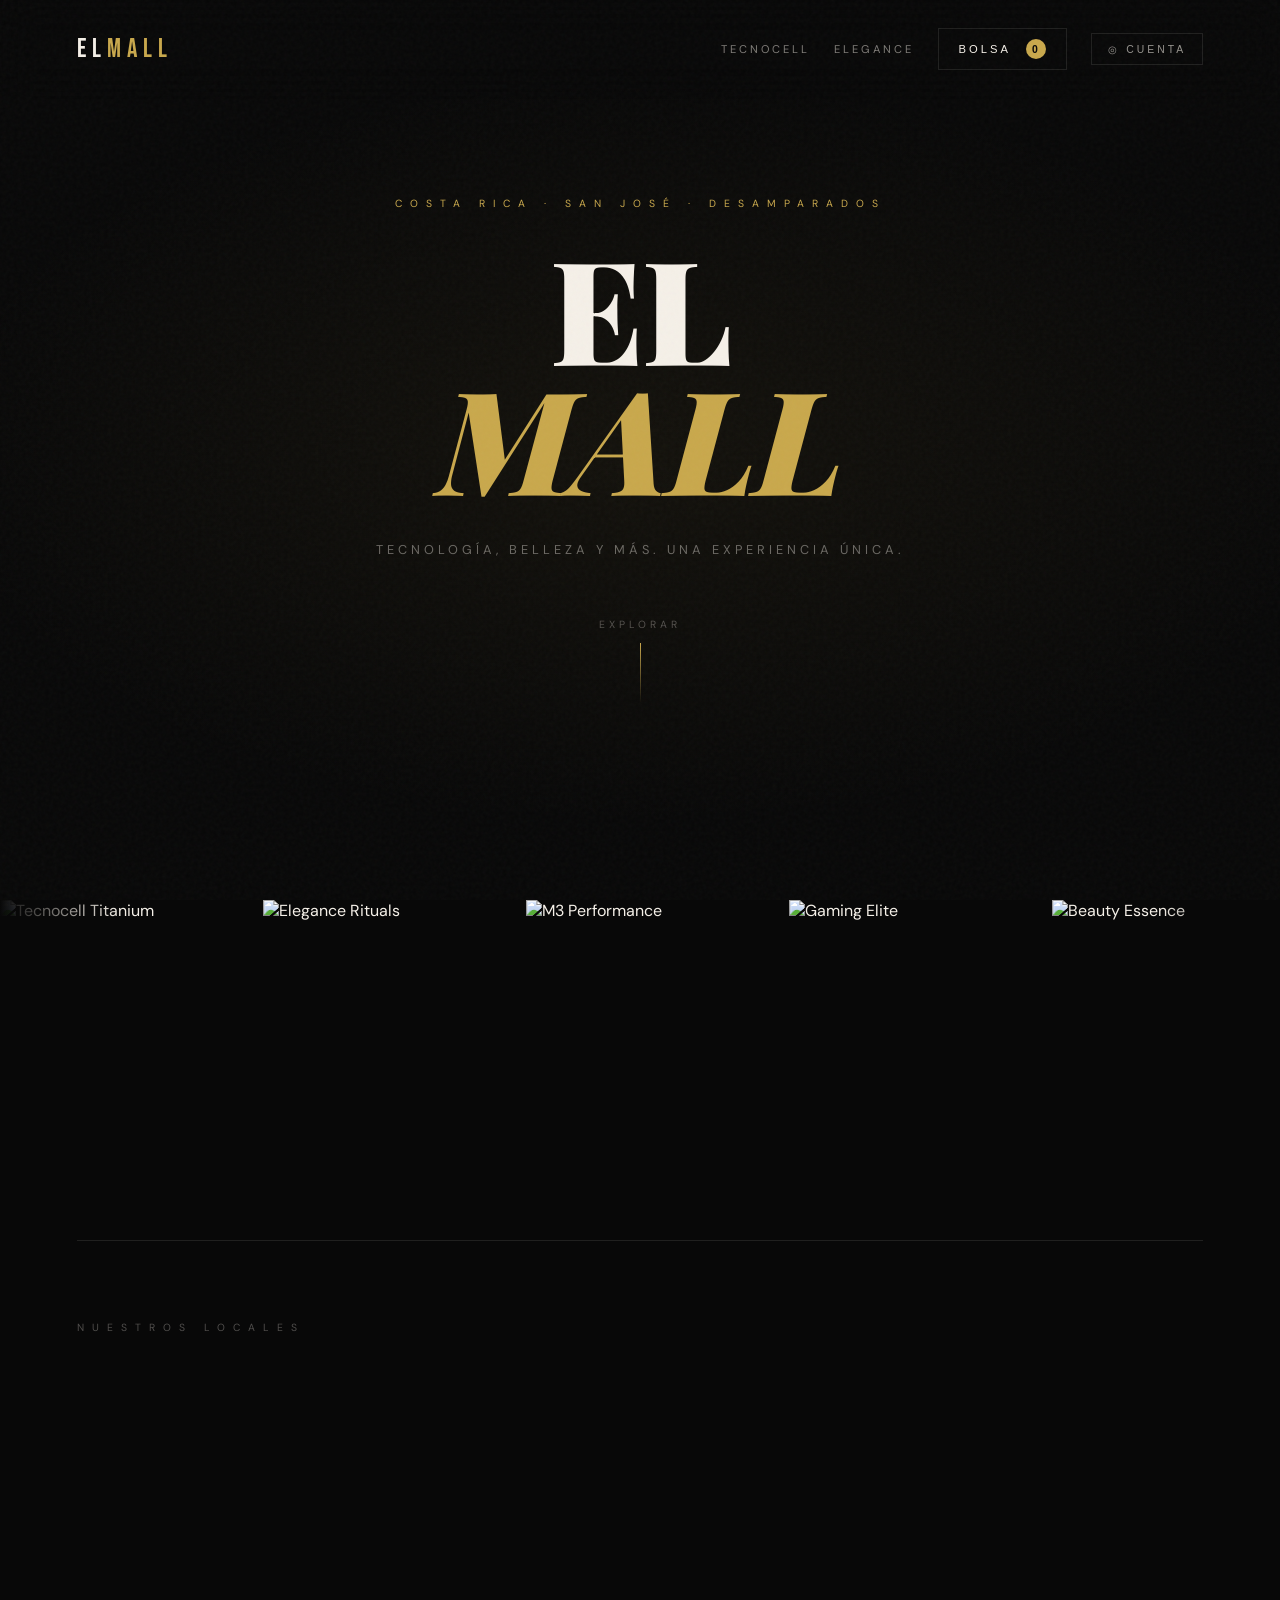
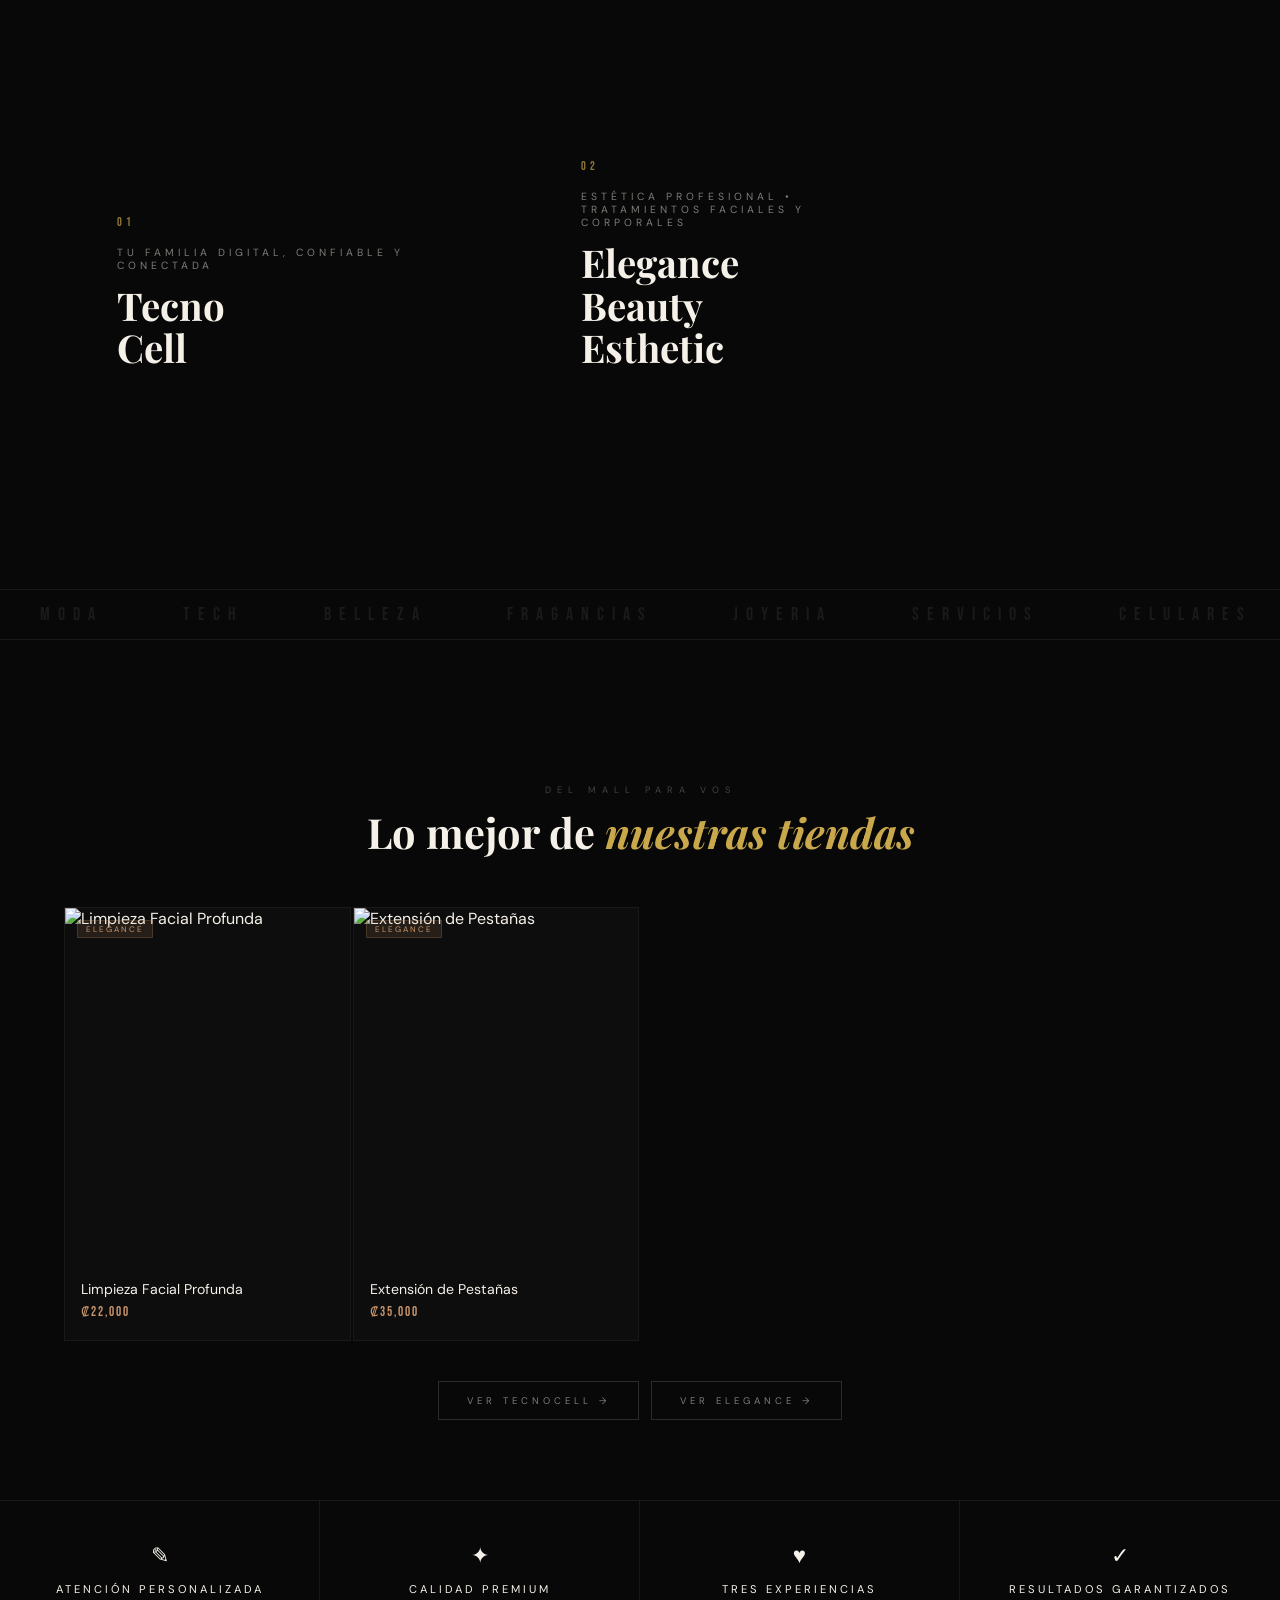
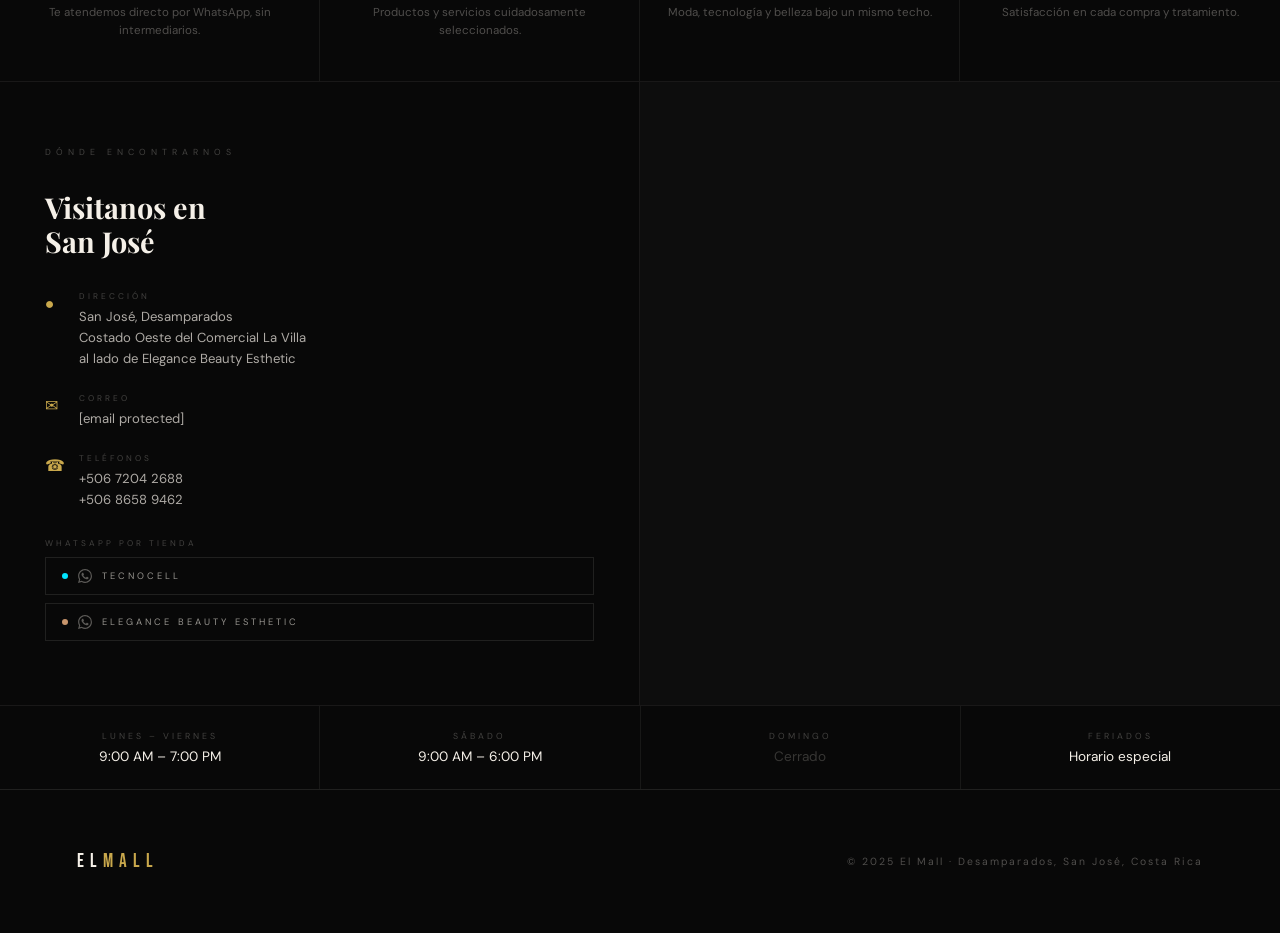
==== commit b8739b2e: "Add files via upload" ====
--- a/index.html
+++ b/index.html
@@ -1,4 +1,4 @@
-﻿<!DOCTYPE html>
+<!DOCTYPE html>
 <html lang="es">
 <head>
   <meta charset="UTF-8">
@@ -510,33 +510,27 @@
   <script src="js/auth.js"></script>
   <script src="js/main.js"></script>
   <script>
-  // â”€â”€ LOOKBOOK â€” mix tech + elegance images â”€â”€â”€â”€â”€â”€â”€â”€â”€â”€â”€â”€â”€â”€â”€â”€â”€â”€
+  // ── LOOKBOOK — PREMIUM CURATION ──────────────────────────────
   var LB_IMAGES = [
-    { src:'https://images.unsplash.com/photo-1695048064029-b98bdf717f4b?q=80&w=600', label:'Tecnocell' },
-    { src:'https://images.unsplash.com/photo-1560066984-138dadb4c035?q=80&w=600', label:'Elegance Beauty' },
-    { src:'https://images.unsplash.com/photo-1606220838315-056192d5e927?q=80&w=600', label:'Tecnocell' },
-    { src:'https://images.unsplash.com/photo-1580234811497-9df7fd2f357e?q=80&w=600', label:'Tecnocell' },
-    { src:'https://images.unsplash.com/photo-1570172619644-dfd03ed5d881?q=80&w=600', label:'Elegance Beauty' },
-    { src:'https://images.unsplash.com/photo-1595044426077-d36d9236d54a?q=80&w=600', label:'Tecnocell' },
-    { src:'https://images.unsplash.com/photo-1522337360788-8b13dee7a37e?q=80&w=600', label:'Elegance Beauty' },
-    { src:'https://images.unsplash.com/photo-1589394716116-3571d1b08aef?q=80&w=600', label:'Tecnocell' },
-    { src:'https://images.unsplash.com/photo-1516975080664-ed2fc6a32937?q=80&w=600', label:'Elegance Beauty' },
-    { src:'https://images.unsplash.com/photo-1546435770-a3e426bf472b?q=80&w=600', label:'Tecnocell' },
-    { src:'https://images.unsplash.com/photo-1579586337278-3befd40fd17a?q=80&w=600', label:'Tecnocell' },
-    { src:'https://images.unsplash.com/photo-1552693673-1bf958298935?q=80&w=600', label:'Elegance Beauty' },
+    { src:'https://images.unsplash.com/photo-1695048064029-b98bdf717f4b?q=80&w=800', label:'Tecnocell Titanium' },
+    { src:'https://images.unsplash.com/photo-1560066984-138dadb4c035?q=80&w=800', label:'Elegance Rituals' },
+    { src:'https://images.unsplash.com/photo-1517336714731-489689fd1ca8?q=80&w=800', label:'M3 Performance' },
+    { src:'https://images.unsplash.com/photo-1580234811497-9df7fd2f357e?q=80&w=800', label:'Gaming Elite' },
+    { src:'https://images.unsplash.com/photo-1570172619644-dfd03ed5d881?q=80&w=800', label:'Beauty Essence' },
+    { src:'https://images.unsplash.com/photo-1595044426077-d36d9236d54a?q=80&w=800', label:'Mechanical Art' },
+    { src:'https://images.unsplash.com/photo-1522337360788-8b13dee7a37e?q=80&w=800', label:'Radiant Skin' },
+    { src:'https://images.unsplash.com/photo-1589394716116-3571d1b08aef?q=80&w=800', label:'Next Gen Console' },
+    { src:'https://images.unsplash.com/photo-1613040809024-b4ef7ba99bc3?q=80&w=800', label:'Audio Precision' },
   ];
 
-  // â”€â”€ ELEGANCE SERVICES â”€â”€â”€â”€â”€â”€â”€â”€â”€â”€â”€â”€â”€â”€â”€â”€â”€â”€â”€â”€â”€â”€â”€â”€â”€â”€â”€â”€â”€â”€â”€â”€â”€â”€â”€â”€â”€
+  // ── ELEGANCE SERVICES ──────────────────────────────
   var INDEX_ELEGANCE = [
-    { isService:true, name:'Limpieza Facial Profunda', price:22000, duration:'60 min',
+    { isService:true, name:'Limpieza Facial Profunda', price:22000,
       img:'https://images.unsplash.com/photo-1570172619644-dfd03ed5d881?q=80&w=600',
-      waLink:'https://api.whatsapp.com/message/FW6MOU7RBY2LJ1?autoload=1&app_absent=0&utm_source=ig' },
-    { isService:true, name:'ExtensiÃ³n de PestaÃ±as', price:35000, duration:'90 min',
+      waLink:'https://api.whatsapp.com/message/FW6MOU7RBY2LJ1' },
+    { isService:true, name:'Extensión de Pestañas', price:35000,
       img:'https://images.unsplash.com/photo-1516975080664-ed2fc6a32937?q=80&w=600',
-      waLink:'https://api.whatsapp.com/message/FW6MOU7RBY2LJ1?autoload=1&app_absent=0&utm_source=ig' },
-    { isService:true, name:'Micro Agujas', price:55000, duration:'60 min',
-      img:'https://images.unsplash.com/photo-1552693673-1bf958298935?q=80&w=600',
-      waLink:'https://api.whatsapp.com/message/FW6MOU7RBY2LJ1?autoload=1&app_absent=0&utm_source=ig' },
+      waLink:'https://api.whatsapp.com/message/FW6MOU7RBY2LJ1' },
   ];
 
   function renderLookbook() {
@@ -556,91 +550,62 @@
     if (!grid) return;
 
     var inv = (typeof getInventory === 'function') ? getInventory() : [];
-    // Get up to 14 Tecnocell products
-    var family = inv.filter(function(i){ return i.store === 'family'; }).slice(0, 14);
-
-    // Interleave: lots of family, elegance every 4th slot
+    var family = inv.filter(function(i){ return i.store === 'family'; }).slice(0, 10);
+
     var combined = [];
     var fi = 0, ei = 0;
-    // Pattern: F F F E  F F F E  F F F E  F F
-    var order = ['f','f','f','e','f','f','f','e','f','f','f','e','f','f'];
-    order.forEach(function(s) {
-      if (s === 'f' && fi < family.length)        { combined.push({ type:'product', item:family[fi],          store:'family'   }); fi++; }
-      if (s === 'e' && ei < INDEX_ELEGANCE.length) { combined.push({ type:'service', item:INDEX_ELEGANCE[ei]               }); ei++; }
-    });
-    if (combined.length === 0) {
-      family.forEach(function(i){ combined.push({ type:'product', item:i, store:'family' }); });
-      INDEX_ELEGANCE.forEach(function(i){ combined.push({ type:'service', item:i }); });
-    }
-
-    grid.innerHTML = combined.map(function(entry, idx) {
+    while (fi < family.length || ei < INDEX_ELEGANCE.length) {
+      if (fi < family.length) combined.push({ type:'product', item:family[fi++], store:'family' });
+      if (fi < family.length) combined.push({ type:'product', item:family[fi++], store:'family' });
+      if (ei < INDEX_ELEGANCE.length) combined.push({ type:'service', item:INDEX_ELEGANCE[ei++] });
+    }
+
+    grid.innerHTML = combined.map(function(entry) {
       var item = entry.item;
-      if (!item) return '';
-
       if (entry.type === 'service') {
         return '<div class="index-product-card revealed" onclick="window.location.href=\'' + item.waLink + '\'">' +
-          '<div class="ipc-store-dot">Elegance</div>' +
-          '<div class="ipc-service-badge">SERVICIO</div>' +
-          '<div class="ipc-img-wrap"><img src="' + item.img + '" alt="' + item.name + '" loading="lazy">' +
+          '<div class="ipc-store-dot" style="background:#c8956c22; color:#c8956c; border-color:#c8956c33;">Elegance</div>' +
+          '<div class="ipc-img-wrap"><img src="' + item.img + '" alt="' + item.name + '">' +
             '<div class="ipc-overlay"><button class="ipc-overlay-btn" style="border-color:#c8956c;color:#c8956c;">AGENDAR</button></div>' +
           '</div>' +
           '<div class="ipc-info">' +
             '<div class="ipc-name">' + item.name + '</div>' +
-            '<div class="ipc-price rose">&#8353;' + Number(item.price).toLocaleString() + '</div>' +
-            '<div class="ipc-store-tag">Elegance &middot; ' + (item.duration||'') + '</div>' +
+            '<div class="ipc-price" style="color:#c8956c;">&#8353;' + Number(item.price).toLocaleString() + '</div>' +
           '</div>' +
         '</div>';
       }
-
-      var mainImg = (typeof getMainImg === 'function') ? getMainImg(item) : (item.img || '');
-      return '<div class="index-product-card reveal-card">' +
-        '<div class="ipc-store-dot">Tecnocell</div>' +
-        '<div class="ipc-img-wrap"><img src="' + mainImg + '" alt="' + item.name + '" loading="lazy">' +
-          '<div class="ipc-overlay"><button class="ipc-overlay-btn" onclick="event.stopPropagation();addToCart(' + item.id + ')">+ BOLSA</button></div>' +
+      return '<div class="index-product-card revealed tc-glass-card" onclick="window.location.href=\'familycell.html\'">' +
+        '<div class="ipc-store-dot" style="background:rgba(201,168,76,0.1); color:#c9a84c; border-color:rgba(201,168,76,0.2);">Tecnocell</div>' +
+        '<div class="ipc-img-wrap"><img src="' + item.img + '" alt="' + item.name + '">' +
+          '<div class="ipc-overlay"><button class="ipc-overlay-btn">DESCUBRIR</button></div>' +
         '</div>' +
         '<div class="ipc-info">' +
           '<div class="ipc-name">' + item.name + '</div>' +
           '<div class="ipc-price">&#8353;' + Number(item.price).toLocaleString() + '</div>' +
-          '<div class="ipc-store-tag">Tecnocell</div>' +
         '</div>' +
       '</div>';
-    }).filter(Boolean).join('');
-
-    // Scroll reveal
-    var obs = new IntersectionObserver(function(entries) {
-      entries.forEach(function(e, i) {
-        if (e.isIntersecting) {
-          setTimeout(function(){ e.target.classList.add('revealed'); }, i * 45);
-          obs.unobserve(e.target);
-        }
-      });
-    }, { threshold: 0.04 });
-    grid.querySelectorAll('.reveal-card').forEach(function(c){ obs.observe(c); });
-
-    // Mini 3D tilt on index cards
-    grid.querySelectorAll('.index-product-card').forEach(function(card) {
-      card.addEventListener('mousemove', function(e) {
-        var r = card.getBoundingClientRect();
-        var rx = ((e.clientY - r.top  - r.height/2) / (r.height/2)) * -5;
-        var ry = ((e.clientX - r.left - r.width/2)  / (r.width/2))  *  5;
-        card.style.transition = 'transform 0.08s ease';
-        card.style.transform  = 'perspective(700px) rotateX('+rx+'deg) rotateY('+ry+'deg) translateZ(4px)';
-      });
-      card.addEventListener('mouseleave', function() {
-        card.style.transition = 'transform 0.5s cubic-bezier(.23,1,.32,1)';
-        card.style.transform  = '';
-      });
-    });
+    }).join('');
   }
 
   window.addEventListener('DOMContentLoaded', function() {
     renderLookbook();
     renderIndexProducts();
-    if (typeof initCursor  === 'function') initCursor();
     if (typeof initNav     === 'function') initNav();
     if (typeof refreshCartUI === 'function') refreshCartUI();
   });
   </script>
 
+  <style>
+    .tc-glass-card {
+      background: rgba(255,255,255,0.01) !important;
+      backdrop-filter: blur(10px);
+      border: 1px solid rgba(255,255,255,0.03) !important;
+    }
+    .tc-glass-card:hover {
+      border-color: rgba(201,168,76,0.3) !important;
+      background: rgba(201,168,76,0.02) !important;
+    }
+  </style>
+
 </body>
 </html>
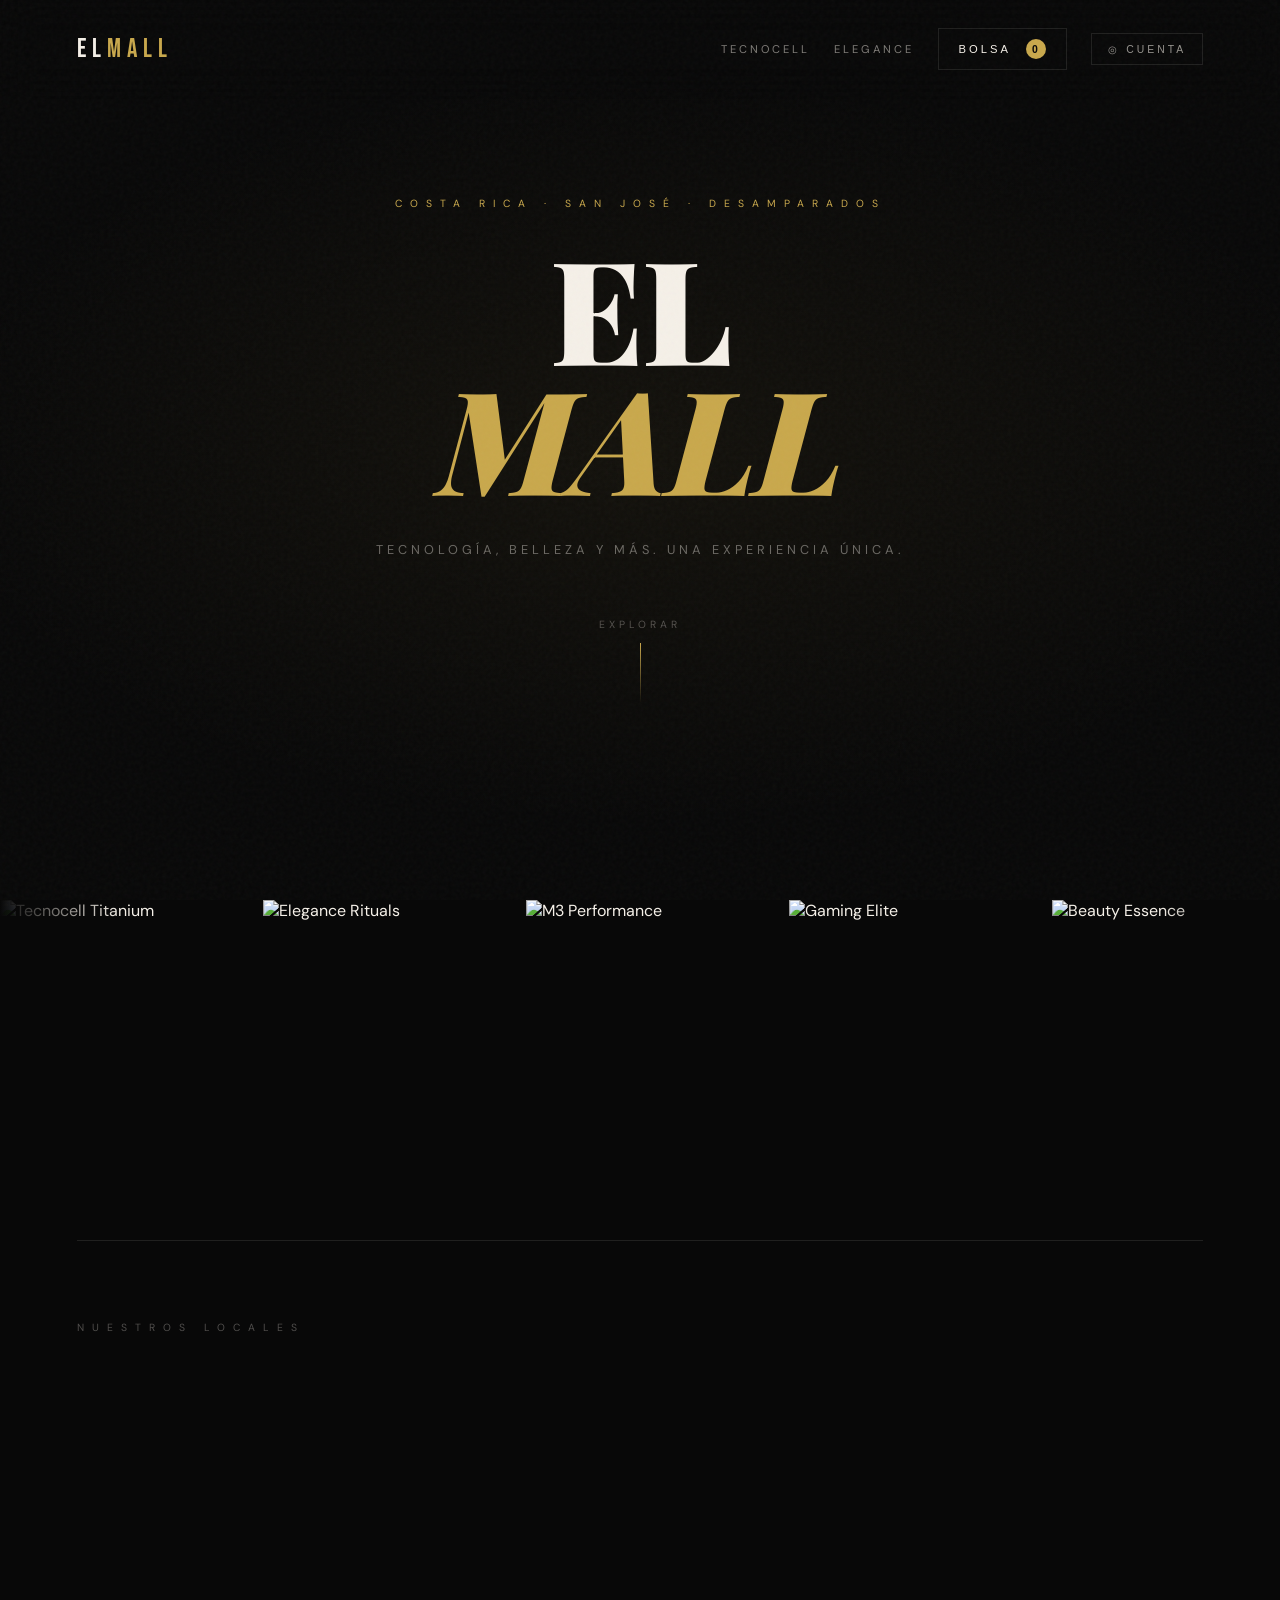
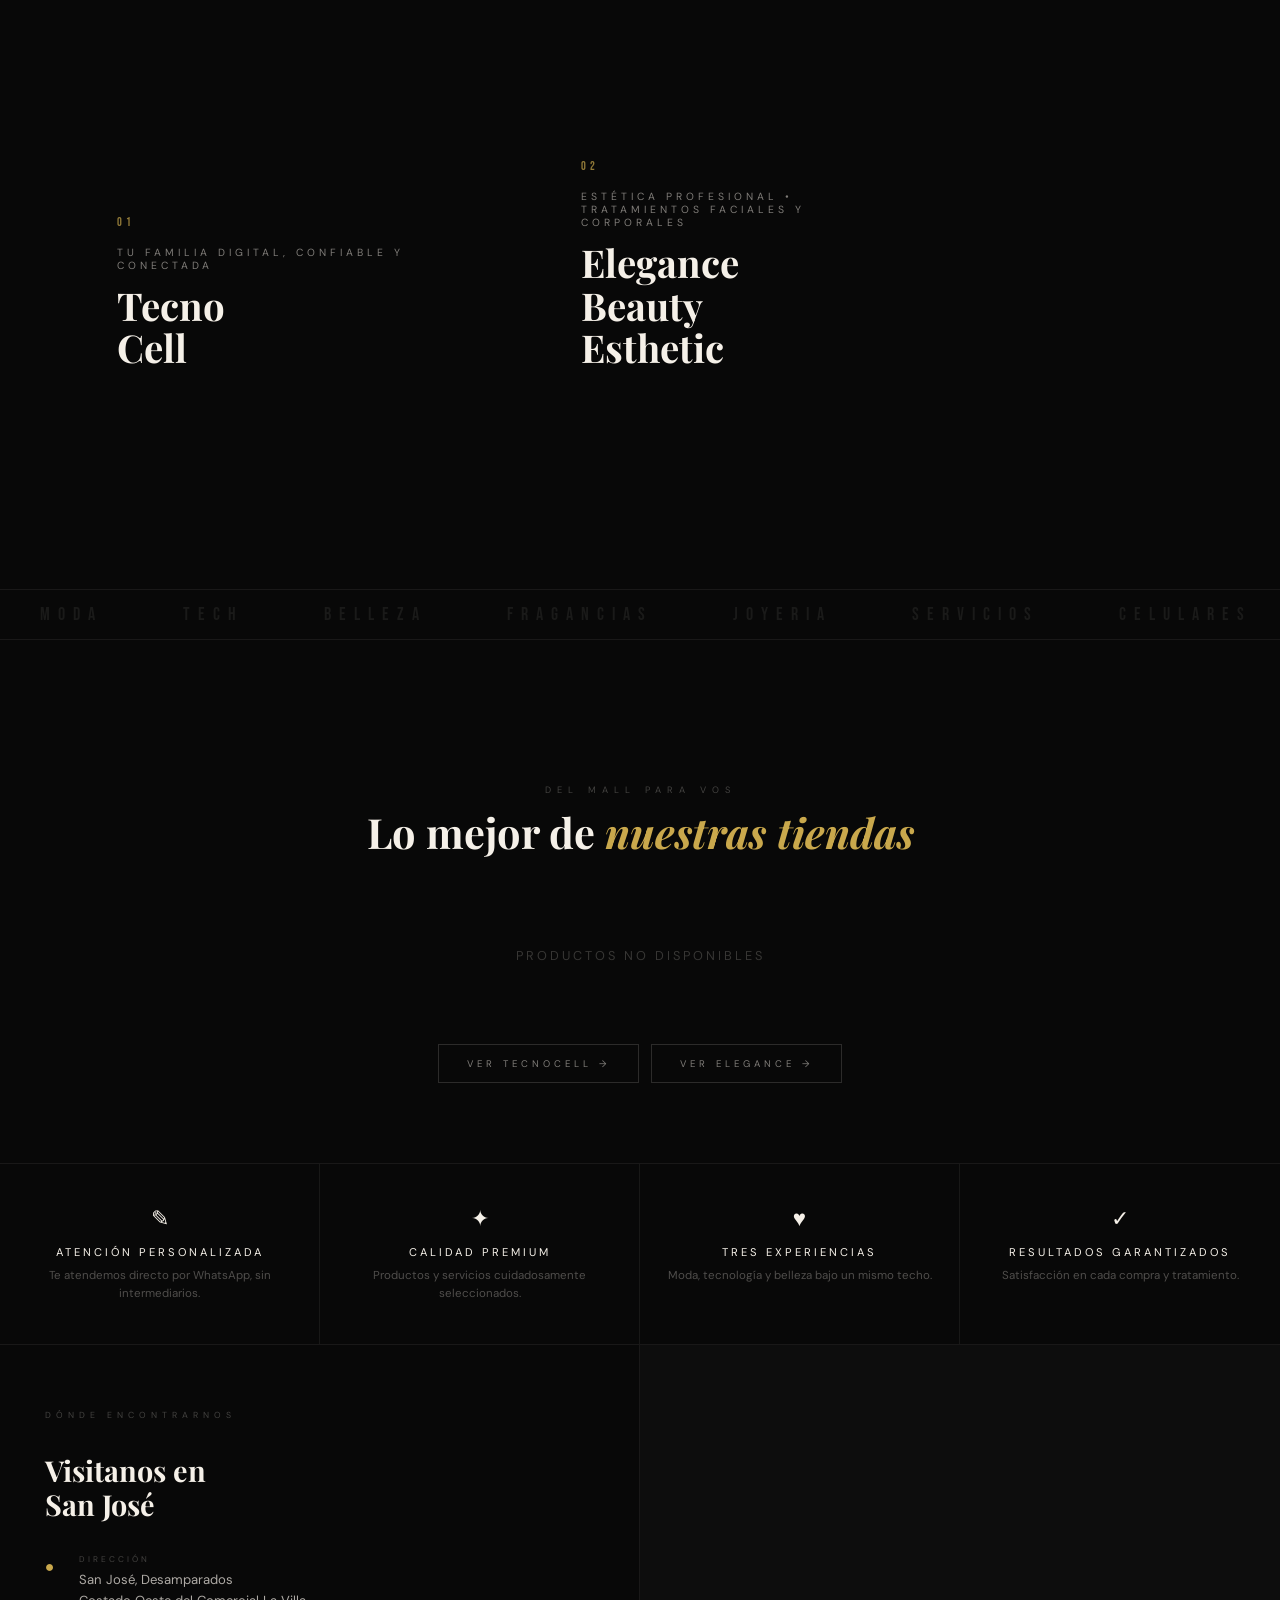
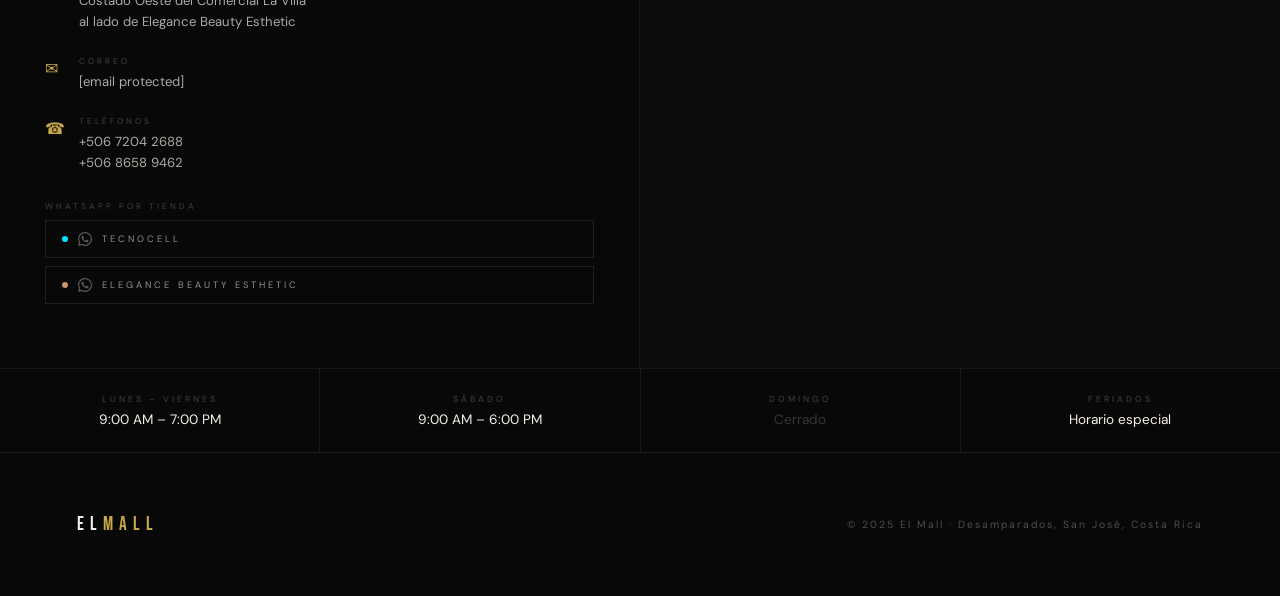
==== commit e438e2c3: "Add files via upload" ====
--- a/index.html
+++ b/index.html
@@ -523,16 +523,6 @@
     { src:'https://images.unsplash.com/photo-1613040809024-b4ef7ba99bc3?q=80&w=800', label:'Audio Precision' },
   ];
 
-  // ── ELEGANCE SERVICES ──────────────────────────────
-  var INDEX_ELEGANCE = [
-    { isService:true, name:'Limpieza Facial Profunda', price:22000,
-      img:'https://images.unsplash.com/photo-1570172619644-dfd03ed5d881?q=80&w=600',
-      waLink:'https://api.whatsapp.com/message/FW6MOU7RBY2LJ1' },
-    { isService:true, name:'Extensión de Pestañas', price:35000,
-      img:'https://images.unsplash.com/photo-1516975080664-ed2fc6a32937?q=80&w=600',
-      waLink:'https://api.whatsapp.com/message/FW6MOU7RBY2LJ1' },
-  ];
-
   function renderLookbook() {
     var track = document.getElementById('lookbook-track');
     if (!track) return;
@@ -545,43 +535,68 @@
     }).join('');
   }
 
+  function getMainImgIndex(item) {
+    if (item.gallery && item.gallery.length > 0) {
+      var m = item.gallery.find(function(g){ return g.isMain; });
+      return m ? m.url : item.gallery[0].url;
+    }
+    return item.img || 'https://images.unsplash.com/photo-1517336714731-489689fd1ca8?q=80&w=800';
+  }
+
   function renderIndexProducts() {
     var grid = document.getElementById('index-products-grid');
     if (!grid) return;
 
     var inv = (typeof getInventory === 'function') ? getInventory() : [];
-    var family = inv.filter(function(i){ return i.store === 'family'; }).slice(0, 10);
-
+    // Get both Tecnocell and Elegance items from live inventory
+    var family   = inv.filter(function(i){ return i.store === 'family'; });
+    var elegance = inv.filter(function(i){ return i.store === 'elegance'; });
+
+    // Interleave: 2 Tecnocell, 1 Elegance, repeat
     var combined = [];
     var fi = 0, ei = 0;
-    while (fi < family.length || ei < INDEX_ELEGANCE.length) {
-      if (fi < family.length) combined.push({ type:'product', item:family[fi++], store:'family' });
-      if (fi < family.length) combined.push({ type:'product', item:family[fi++], store:'family' });
-      if (ei < INDEX_ELEGANCE.length) combined.push({ type:'service', item:INDEX_ELEGANCE[ei++] });
+    while (fi < family.length || ei < elegance.length) {
+      if (fi < family.length) combined.push({ store:'family',  item: family[fi++] });
+      if (fi < family.length) combined.push({ store:'family',  item: family[fi++] });
+      if (ei < elegance.length) combined.push({ store:'elegance', item: elegance[ei++] });
+    }
+    // Cap at 12 cards
+    combined = combined.slice(0, 12);
+
+    if (combined.length === 0) {
+      grid.innerHTML = '<div style="grid-column:1/-1;text-align:center;color:rgba(245,240,232,0.2);padding:40px;letter-spacing:3px;font-size:0.8rem;">PRODUCTOS NO DISPONIBLES</div>';
+      return;
     }
 
     grid.innerHTML = combined.map(function(entry) {
       var item = entry.item;
-      if (entry.type === 'service') {
-        return '<div class="index-product-card revealed" onclick="window.location.href=\'' + item.waLink + '\'">' +
-          '<div class="ipc-store-dot" style="background:#c8956c22; color:#c8956c; border-color:#c8956c33;">Elegance</div>' +
-          '<div class="ipc-img-wrap"><img src="' + item.img + '" alt="' + item.name + '">' +
-            '<div class="ipc-overlay"><button class="ipc-overlay-btn" style="border-color:#c8956c;color:#c8956c;">AGENDAR</button></div>' +
+      var imgSrc = getMainImgIndex(item);
+
+      if (entry.store === 'elegance') {
+        var waLink = 'https://api.whatsapp.com/message/FW6MOU7RBY2LJ1?autoload=1&app_absent=0';
+        return '<div class="index-product-card revealed" onclick="window.location.href=\'elegance.html\'">' +
+          '<div class="ipc-store-dot" style="background:#c8956c22;color:#c8956c;border-color:#c8956c33;">Elegance</div>' +
+          '<div class="ipc-img-wrap"><img src="' + imgSrc + '" alt="' + item.name + '" loading="lazy">' +
+            '<div class="ipc-overlay"><button class="ipc-overlay-btn" style="border-color:#c8956c;color:#c8956c;" onclick="event.stopPropagation();window.open(\'' + waLink + '\',\'_blank\')">AGENDAR</button></div>' +
           '</div>' +
           '<div class="ipc-info">' +
             '<div class="ipc-name">' + item.name + '</div>' +
             '<div class="ipc-price" style="color:#c8956c;">&#8353;' + Number(item.price).toLocaleString() + '</div>' +
+            '<div class="ipc-store-tag">Elegance Beauty Esthetic</div>' +
           '</div>' +
         '</div>';
       }
+
+      // Tecnocell product
       return '<div class="index-product-card revealed tc-glass-card" onclick="window.location.href=\'familycell.html\'">' +
-        '<div class="ipc-store-dot" style="background:rgba(201,168,76,0.1); color:#c9a84c; border-color:rgba(201,168,76,0.2);">Tecnocell</div>' +
-        '<div class="ipc-img-wrap"><img src="' + item.img + '" alt="' + item.name + '">' +
+        '<div class="ipc-store-dot" style="background:rgba(201,168,76,0.1);color:#c9a84c;border-color:rgba(201,168,76,0.2);">Tecnocell</div>' +
+        '<div class="ipc-img-wrap"><img src="' + imgSrc + '" alt="' + item.name + '" loading="lazy">' +
           '<div class="ipc-overlay"><button class="ipc-overlay-btn">DESCUBRIR</button></div>' +
         '</div>' +
         '<div class="ipc-info">' +
           '<div class="ipc-name">' + item.name + '</div>' +
           '<div class="ipc-price">&#8353;' + Number(item.price).toLocaleString() + '</div>' +
+          '<div class="ipc-store-tag">Tecnocell</div>' +
         '</div>' +
       '</div>';
     }).join('');
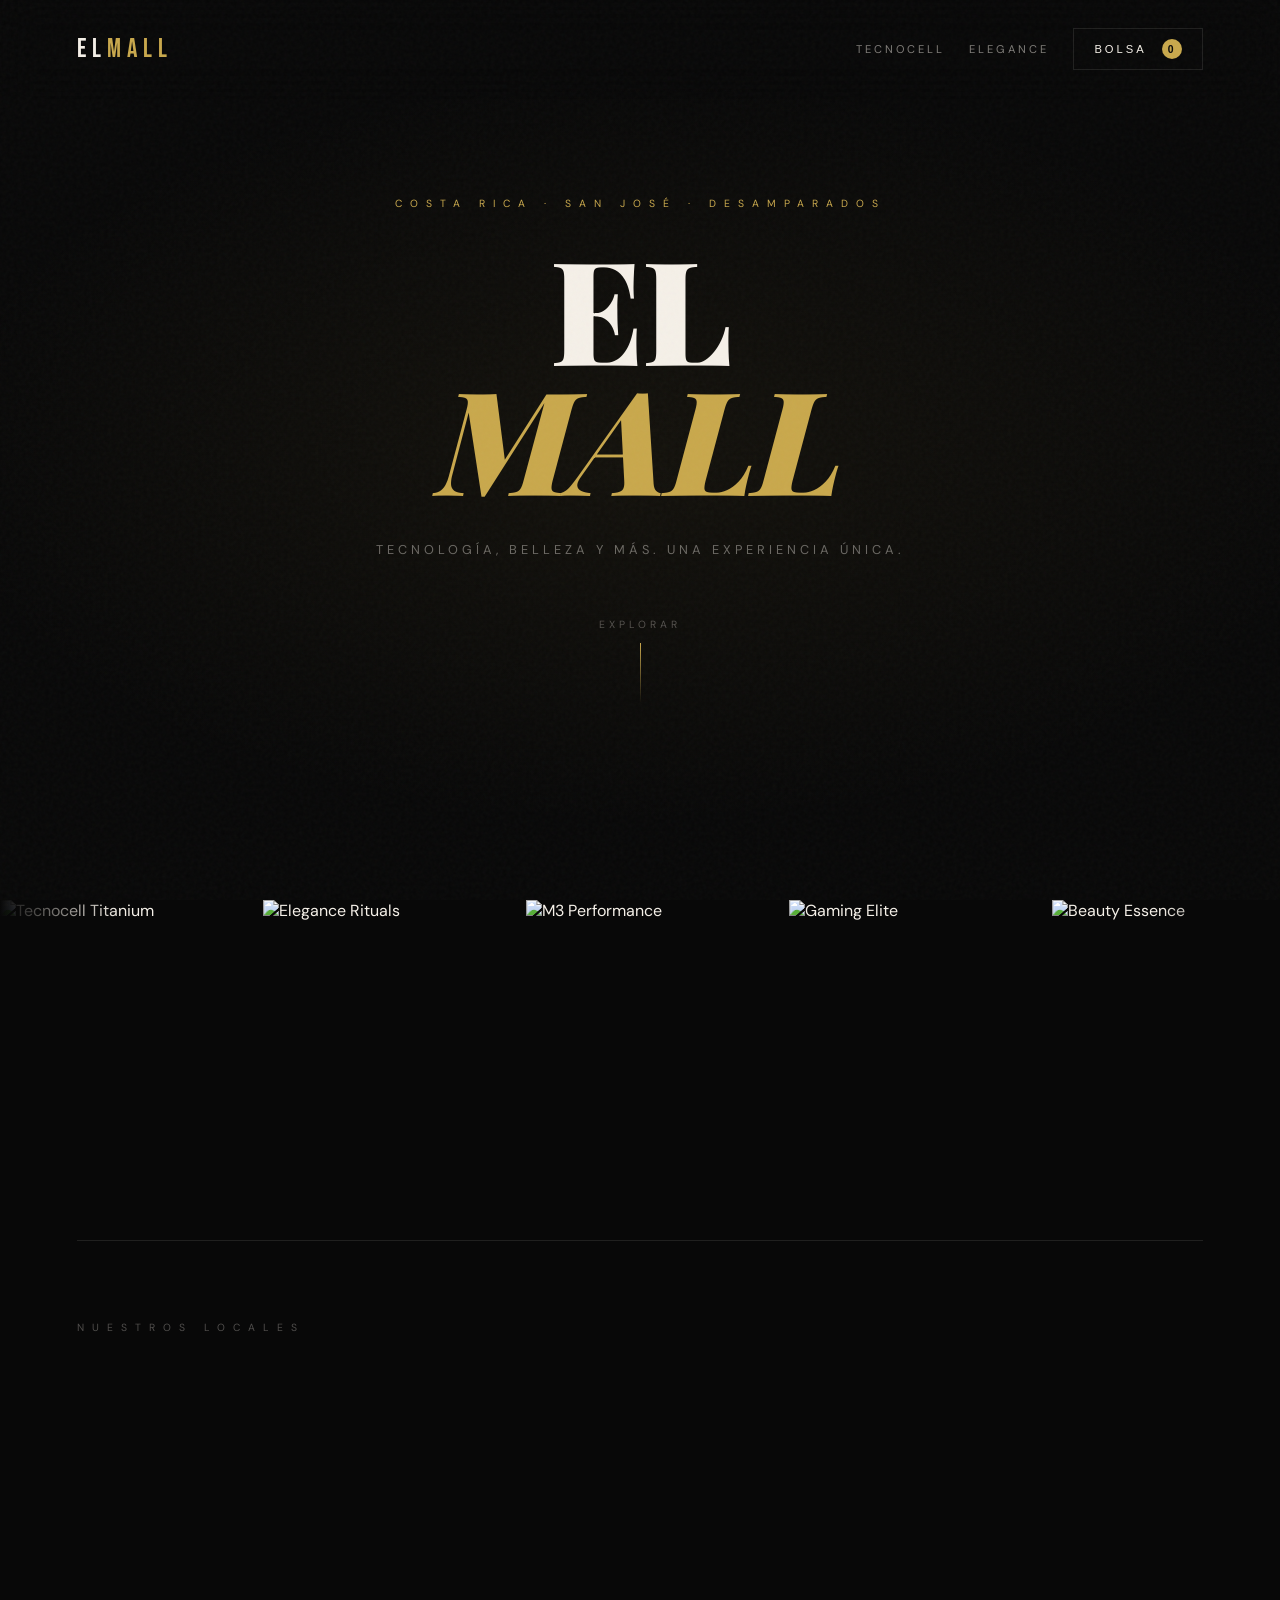
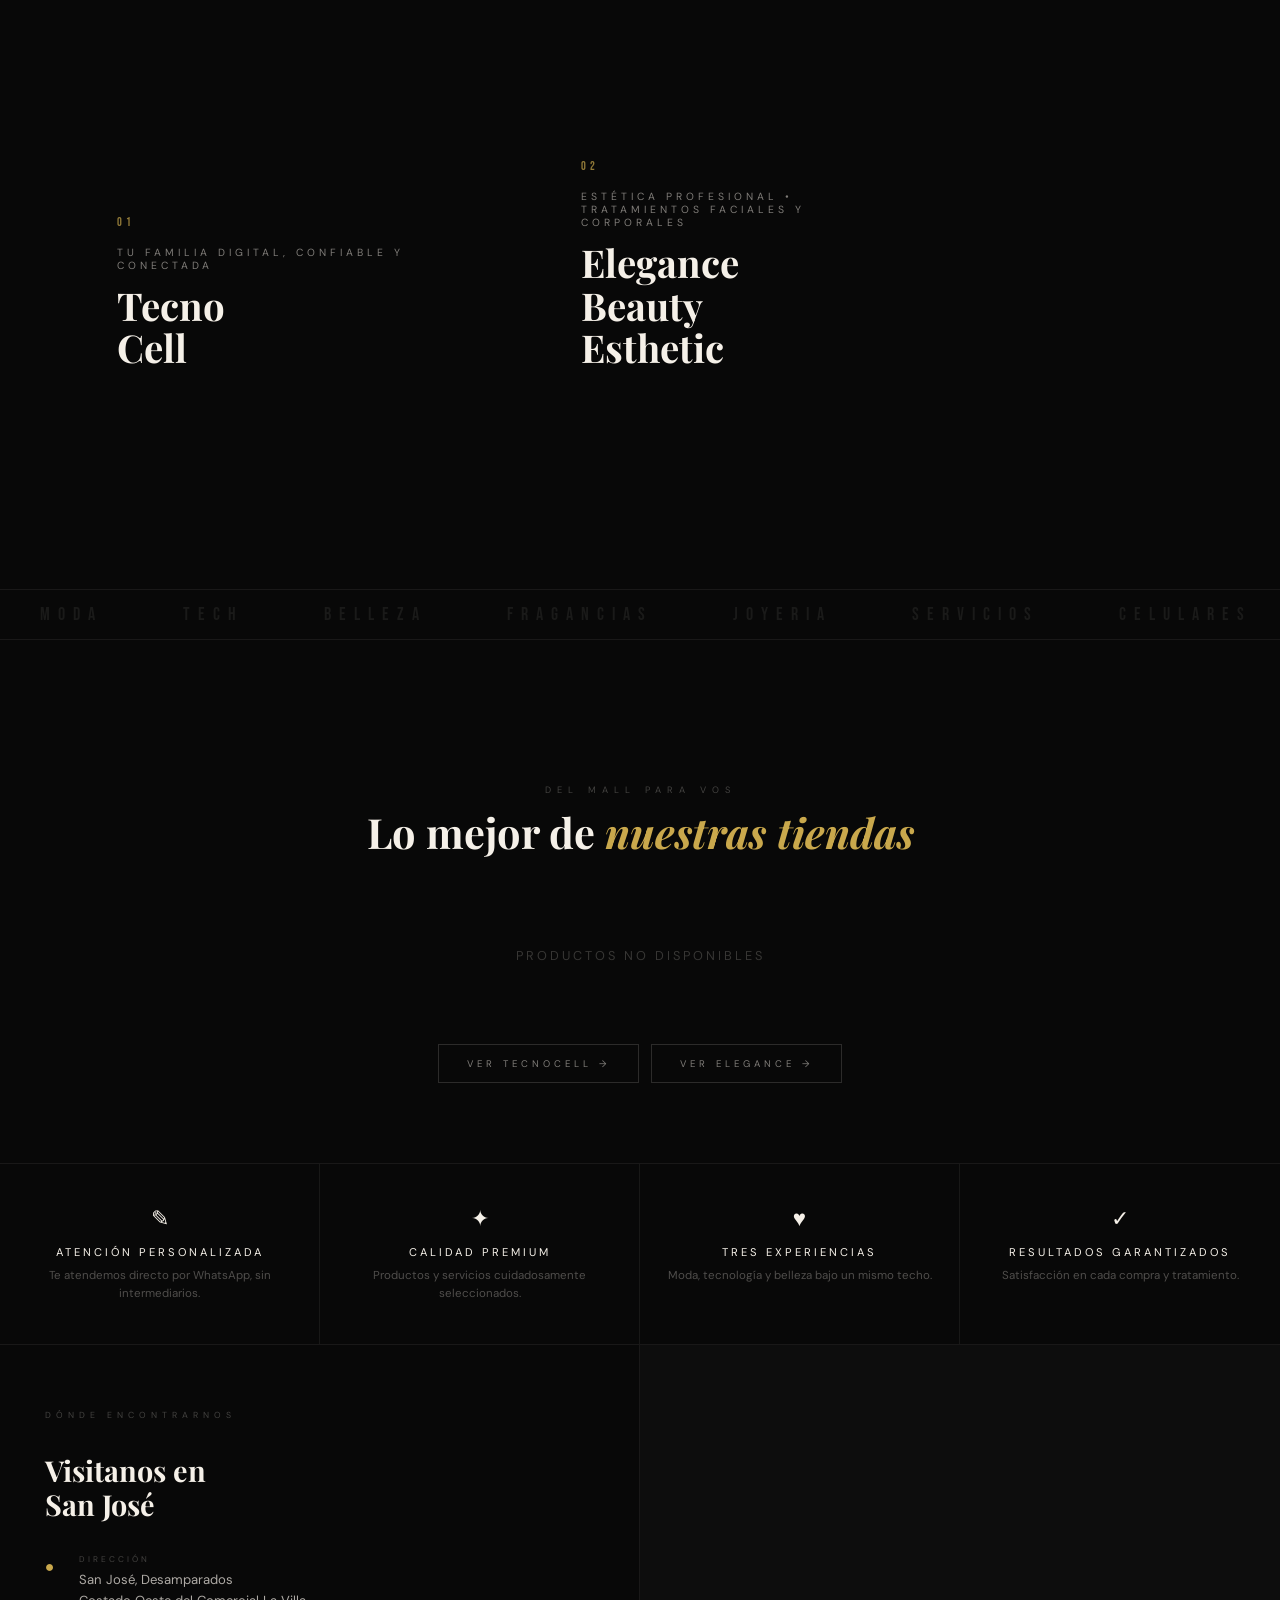
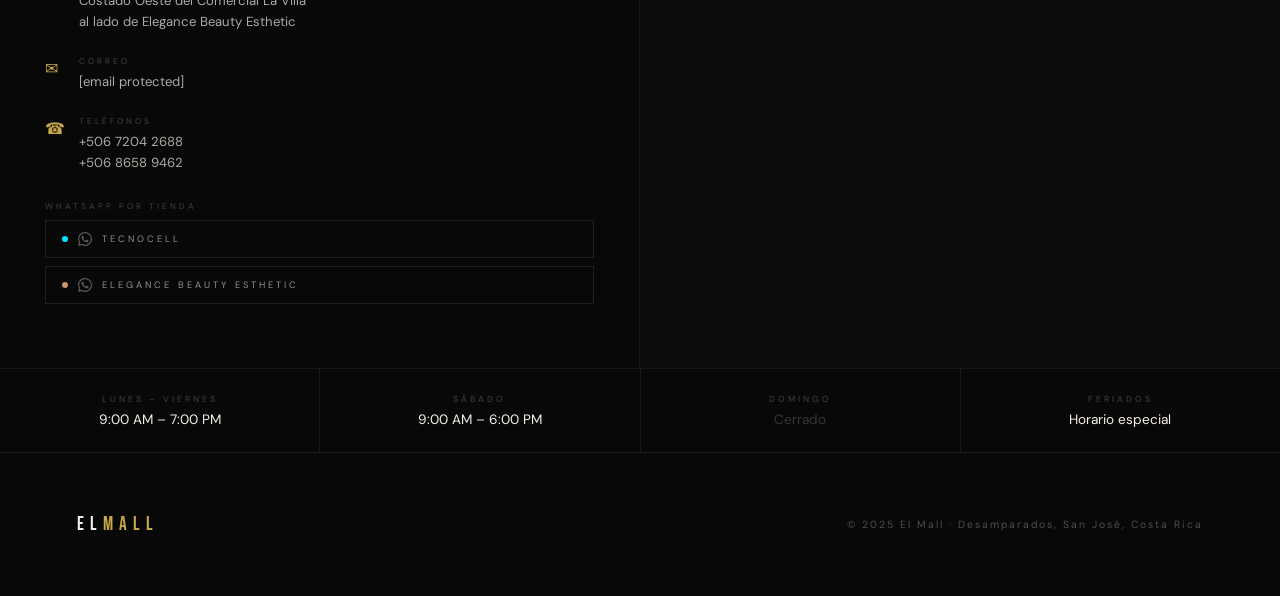
==== commit ffe8612d: "Add files via upload" ====
--- a/index.html
+++ b/index.html
@@ -548,17 +548,19 @@
     if (!grid) return;
 
     var inv = (typeof getInventory === 'function') ? getInventory() : [];
-    // Get both Tecnocell and Elegance items from live inventory
+    // Obtener productos de todas las tiendas
     var family   = inv.filter(function(i){ return i.store === 'family'; });
     var elegance = inv.filter(function(i){ return i.store === 'elegance'; });
-
-    // Interleave: 2 Tecnocell, 1 Elegance, repeat
+    var divino   = inv.filter(function(i){ return i.store === 'divino'; });
+
+    // Intercalar: 2 Tecnocell, 1 Elegance, 1 Divino, repetir
     var combined = [];
-    var fi = 0, ei = 0;
-    while (fi < family.length || ei < elegance.length) {
-      if (fi < family.length) combined.push({ store:'family',  item: family[fi++] });
-      if (fi < family.length) combined.push({ store:'family',  item: family[fi++] });
+    var fi = 0, ei = 0, di = 0;
+    while (fi < family.length || ei < elegance.length || di < divino.length) {
+      if (fi < family.length)   combined.push({ store:'family',   item: family[fi++] });
+      if (fi < family.length)   combined.push({ store:'family',   item: family[fi++] });
       if (ei < elegance.length) combined.push({ store:'elegance', item: elegance[ei++] });
+      if (di < divino.length)   combined.push({ store:'divino',   item: divino[di++] });
     }
     // Cap at 12 cards
     combined = combined.slice(0, 12);
@@ -587,6 +589,22 @@
         '</div>';
       }
 
+      // Divino Cielo product
+      if (entry.store === 'divino') {
+        var waLinkD = 'https://api.whatsapp.com/message/LQMOAQKS3LFII1?autoload=1&app_absent=0';
+        return '<div class="index-product-card revealed" onclick="window.location.href=\'divino.html\'">' +
+          '<div class="ipc-store-dot" style="background:rgba(201,168,76,0.1);color:#c9a84c;border-color:rgba(201,168,76,0.2);">Divino Cielo</div>' +
+          '<div class="ipc-img-wrap"><img src="' + imgSrc + '" alt="' + item.name + '" loading="lazy">' +
+            '<div class="ipc-overlay"><button class="ipc-overlay-btn" onclick="event.stopPropagation();window.location.href=\'divino.html\'">VER</button></div>' +
+          '</div>' +
+          '<div class="ipc-info">' +
+            '<div class="ipc-name">' + item.name + '</div>' +
+            '<div class="ipc-price">&#8353;' + Number(item.price).toLocaleString() + '</div>' +
+            '<div class="ipc-store-tag">Divino Cielo</div>' +
+          '</div>' +
+        '</div>';
+      }
+
       // Tecnocell product
       return '<div class="index-product-card revealed tc-glass-card" onclick="window.location.href=\'familycell.html\'">' +
         '<div class="ipc-store-dot" style="background:rgba(201,168,76,0.1);color:#c9a84c;border-color:rgba(201,168,76,0.2);">Tecnocell</div>' +
